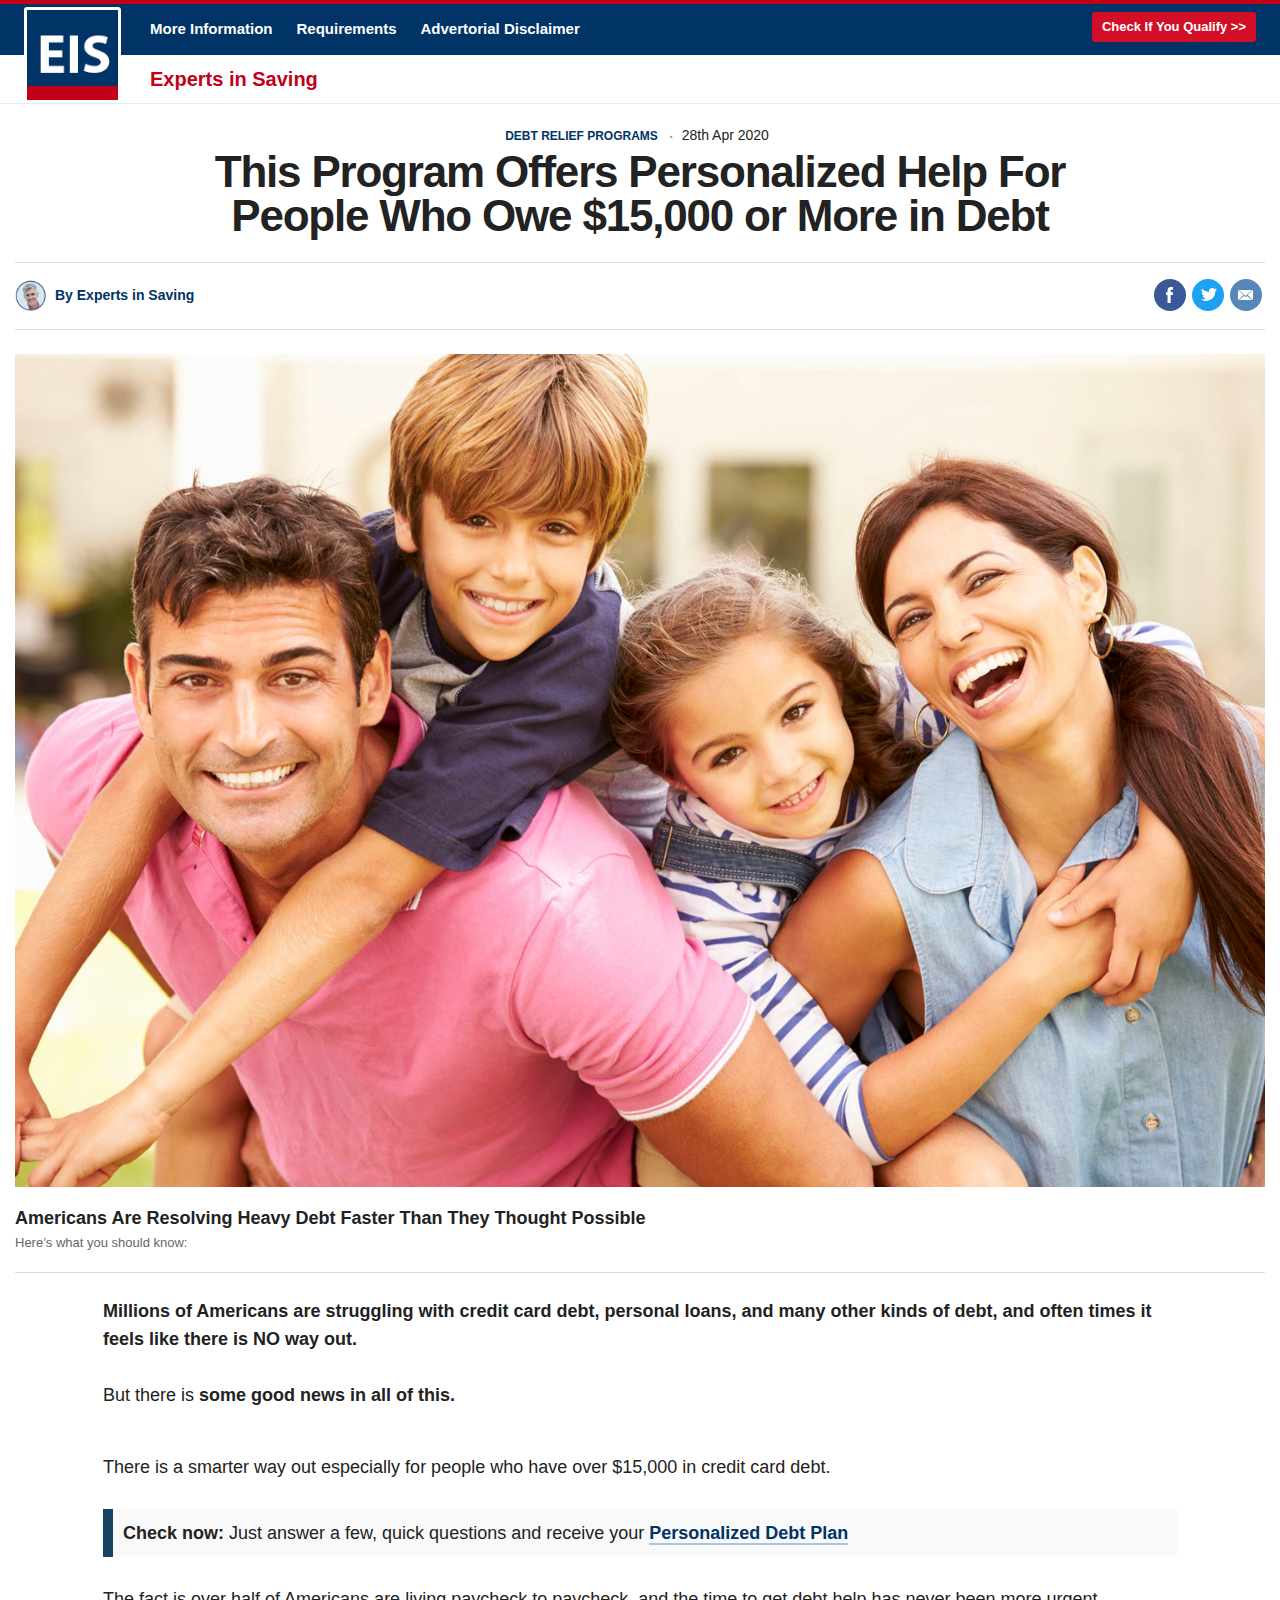
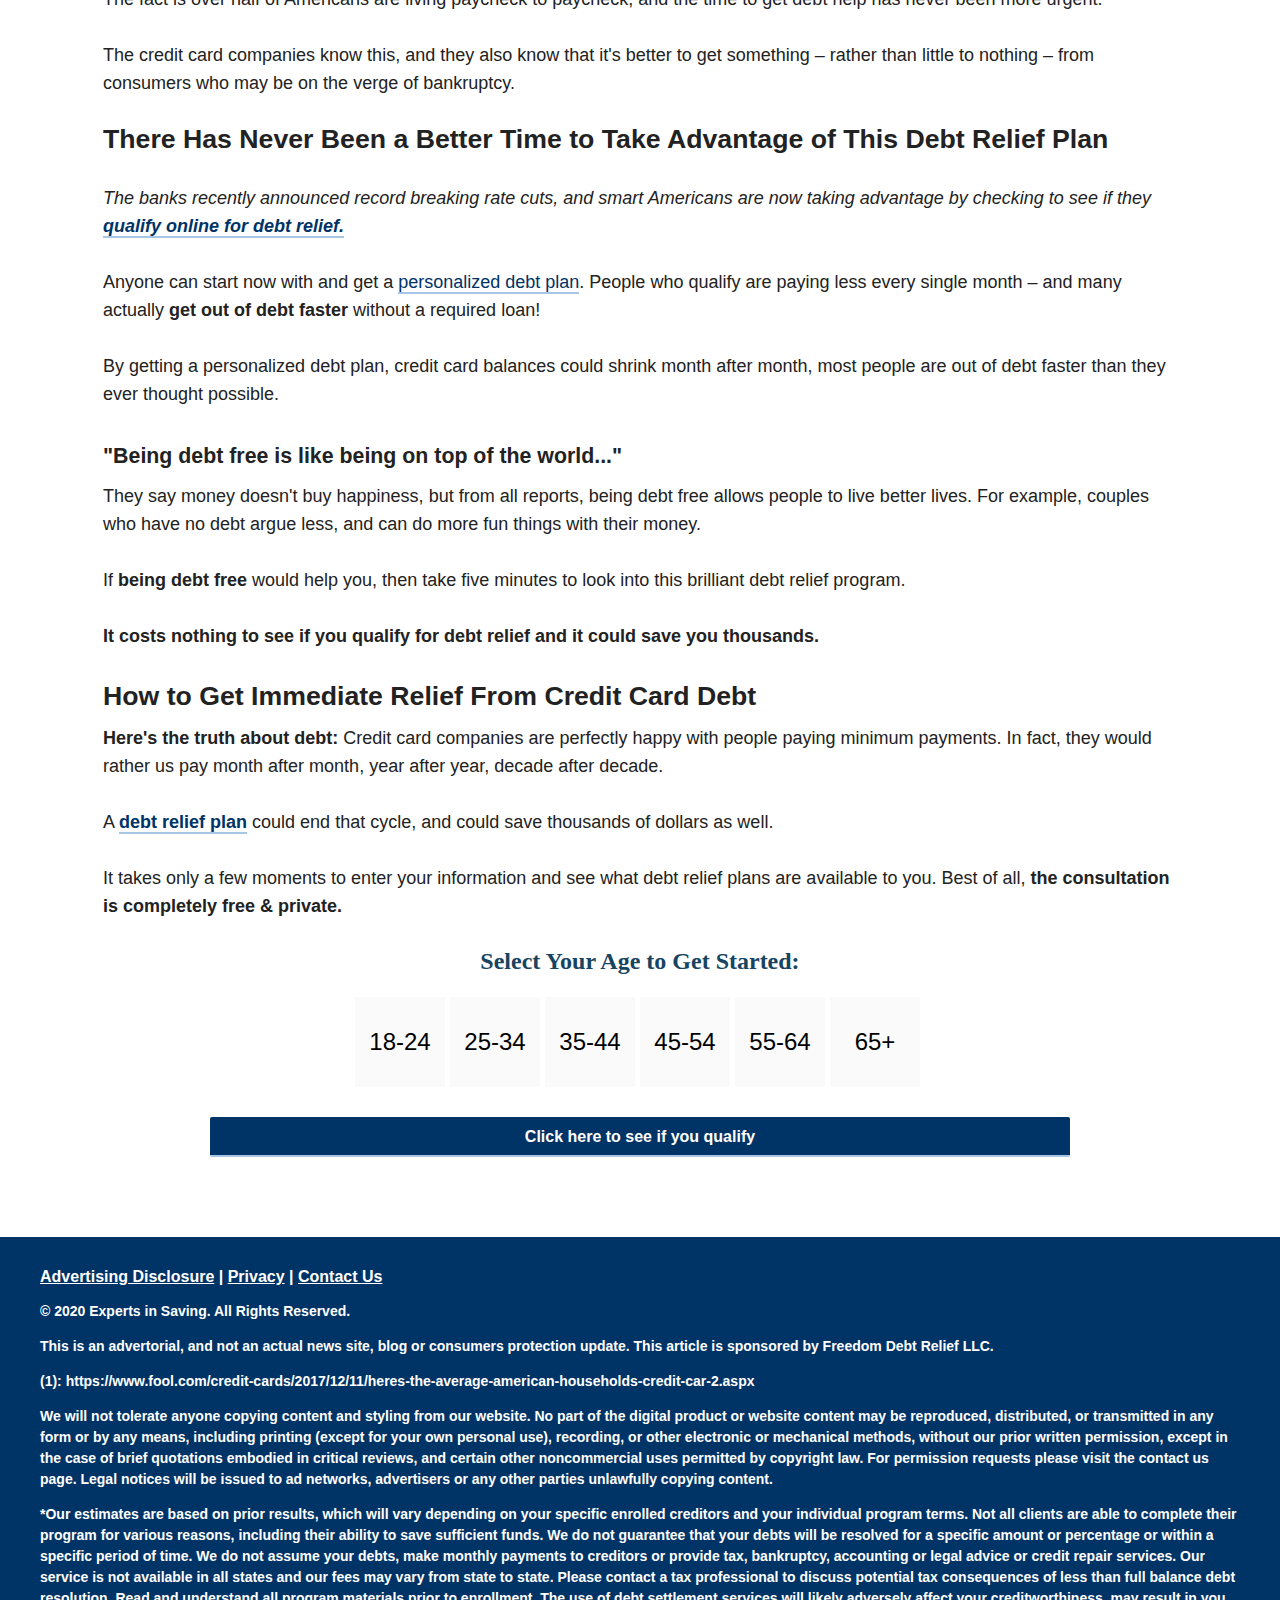
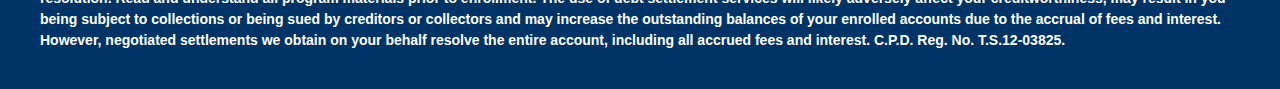
==== index.html @ a557059e "Add files via upload" ====
<!DOCTYPE html>
<html lang="en">
<head>
<meta http-equiv="X-UA-Compatible" content="IE=edge,chrome=1">
<meta charset="UTF-8">
<meta name="viewport" content="width=device-width, initial-scale=1" />
<title>
      Experts in Saving | Americans Could Qualify To Reduce Unaffordable Credit Card Debt - Check In 2 Minutes If You Qualify - Experts in Saving    </title>
<link rel="profile" href="https://gmpg.org/xfn/11" />
<link href="fox-styles.css" rel="stylesheet">
<script src="jquery-3.3.1.min.js"></script>
<!--[if lt IE 9]>
    <script src="html5.js" type="text/javascript"></script>
    <![endif]-->
<meta property="og:locale" content="en_US" />
<meta property="og:type" content="article" />
<meta property="og:title" content="Americans Could Qualify To Reduce Unaffordable Credit Card Debt - Check In 2 Minutes If You Qualify - Experts in Saving" />
<meta property="og:description" content="How would you feel if you could pay off your credit cards debts and loans? Would you be relieved? Delighted? Ecstatic? Actually, the usual reaction is one of disbelief. New insolvency help means you could reduce unaffordable debt and lower monthly payments, paying debt off in as little as 24 to 48 months.  The average US family owes &hellip;" />
<meta property="og:site_name" content="Experts in Saving" />
<meta property="article:section" content="Uncategorized" />
<meta property="article:published_time" content="2019-12-02T19:55:21+00:00" />
<meta property="article:modified_time" content="2020-02-03T18:45:42+00:00" />
<meta property="og:updated_time" content="2020-02-03T18:45:42+00:00" />
<meta property="og:image" />
<meta property="og:image:secure_url" />
<meta property="og:image:width" content="1500" />
<meta property="og:image:height" content="1000" />
<meta name="twitter:card" content="summary" />
<meta name="twitter:description" content="How would you feel if you could pay off your credit cards debts and loans? Would you be relieved? Delighted? Ecstatic? Actually, the usual reaction is one of disbelief. New insolvency help means you could reduce unaffordable debt and lower monthly payments, paying debt off in as little as 24 to 48 months.  The average US family owes [&hellip;]" />
<meta name="twitter:title" content="Americans Could Qualify To Reduce Unaffordable Credit Card Debt - Check In 2 Minutes If You Qualify - Experts in Saving" />

<style type="text/css">
img.wp-smiley,
img.emoji {
	display: inline !important;
	border: none !important;
	box-shadow: none !important;
	height: 1em !important;
	width: 1em !important;
	margin: 0 .07em !important;
	vertical-align: -0.1em !important;
	background: none !important;
	padding: 0 !important;
}
</style>
<link rel='stylesheet' id='contact-form-7-css' href="styles.css-ver=5.0.1.css" type='text/css' media='all' />
<link rel='stylesheet' id='mbpro-font-awesome-css' href="font-awesome.min.css-ver=4.8.2.css" type='text/css' media='all' />
<script type='text/javascript' src="jquery.js-ver=1.12.4.js"></script>
<script type='text/javascript' src="jquery-migrate.min.js-ver=1.4.1.js"></script>
<script type='text/javascript' src="front.js-ver=1.js"></script>
</head>
<body class="fn article-single">
<div id="wrapper" class="wrapper">

<header class="site-header nav-closed">
<div class="branding">
<a class="logo eislogo">Experts in Saving</a>
<div class="current-time">
</div>
</div>
<div class="nav-row nav-row-upper">
<div class="inner">
<div class="primary-nav tablet-desktop">
<nav id="main-nav">
<ul>
<li class="menu-us"><a href="https://www.gpalstrk.com/2M731JR/2TTBPJ7/">More Information</a></li>
<li class="menu-world"><a href="https://www.gpalstrk.com/2M731JR/2TTBPJ7/">Requirements</a></li>
<li class="menu-opinion"><a href="https://www.gpalstrk.com/2M731JR/2TTBPJ7/">Advertorial Disclaimer</a></li>
</ul>
</nav>
</div>
<div class="meta">
<div class="button watch">
<a href="https://www.gpalstrk.com/2M731JR/2TTBPJ7">Check If You Qualify >></a>
</div>
<div class="menu mobile">
<a href="#" class="js-menu-toggle">☰</a>
</div>
</div>
</div>
</div>
<div class="nav-row nav-row-lower tablet-desktop">
<div class="inner">
<div class="secondary-nav">
<nav class="hot-topics menu-subnav" id="menu-subnav">
<span class="subnav-title">Experts in Saving</span>
</nav>
</div>
</div>
</div>
<div class="expandable-nav">
<div class="section-nav">
<div class="inner">
<nav>
<h6 class="nav-title">
<a href="https://www.gpalstrk.com/2M731JR/2TTBPJ7/">Information</a>
</h6>
</nav>
<nav>
<h6 class="nav-title">
<a href="https://www.gpalstrk.com/2M731JR/2TTBPJ7/">Requirements</a>
</h6>
</nav>
<nav class="mobile">
<h6 class="nav-title">
<a href="https://www.gpalstrk.com/2M731JR/2TTBPJ7/">Advertorial Disclaimer</a>
</h6>
</nav>
</div>
</div>
</div>
</header>


<div class="page">
<div class="page-content">
<div class="row full">
<main class="main-content">
<article class="article-wrap has-video">
<header class="article-header">
<div class="article-meta article-meta-upper">
<div class="eyebrow">Debt Relief Programs</div>
<div class="article-date">28th Apr 2020</div>
</div>
<h1 class="headline head1" style="font-size:44px; line-height: inherit;">This Program Offers Personalized Help For People Who Owe $15,000 or More in Debt</h1>
<div class="article-wrapper">
<div class="article-meta article-meta-lower">
<div class="author-byline">
<div class="author-headshot">
<div class="m">
<img alt="Gregg Re" src="1509651528227.jpg.png">
</div>
</div>
<span>
By Experts in Saving </span>
</div>
<div class="article-social">
<div class="social-icons">
<ul>
<li class="fb"><a href="https://www.gpalstrk.com/2M731JR/2TTBPJ7/">Facebook</a></li>
<li class="tw"><a href="https://www.gpalstrk.com/2M731JR/2TTBPJ7/">Twitter</a></li>
<li class="email"><a href="#">Email</a></li>
</ul>
</div>
</div>
</div>
</div>
</header>
<div class="article-content-wrap sticky-columns">
<div class="article-content">
<div class="article-body">
<div class="featured featured-video video-ct">
<div class="contain">
<div class="video-container">
<img src="33549017_l1.jpg" alt="Americans Could Qualify To Reduce Unaffordable Credit Card Debt &#8211; Check In 2 Minutes If You Qualify">
</div>
<div class="info">
<div class="caption">
<h4 class="title">Americans Are Resolving Heavy Debt Faster Than They Thought Possible</h4>
<p>Here’s what you should know:</p>
</div>
</div>
</div>
</div>
<div class="mainarticlecontent">
<p><strong>Millions of Americans are struggling with credit card debt, personal loans, and many other kinds of debt, and often times it feels like there is NO way out.</strong></p>
	<p>But there is <strong>some good news in all of this.</strong></p> 
<p>There is a smarter way out especially for people who have over $15,000 in credit card debt. </p>
<p class="well"><strong>Check now: </strong>Just answer a few, quick questions and receive your <strong><a href="https://www.gpalstrk.com/2M731JR/2TTBPJ7/">Personalized Debt Plan</a></strong></p>
	<p>The fact is over half of Americans are living paycheck to paycheck, and the time to get debt help has never been more urgent. </p>
	<p>The credit card companies know this, and they also know that it's better to get something – rather than little to nothing – from consumers who may be on the verge of bankruptcy.</p>
<p><span style="font-size: 20pt;"><b>There Has Never Been a Better Time to Take Advantage of This Debt Relief Plan</b></span></p>
<p><em>The banks recently announced record breaking rate cuts, and smart Americans are now taking advantage by checking to see if they <strong><a href="https://www.gpalstrk.com/2M731JR/2TTBPJ7/">qualify online for debt relief.</a></em></p>
<p>Anyone can start now with and get a <a href="https://www.gpalstrk.com/2M731JR/2TTBPJ7/">personalized debt plan</a>. People who qualify are paying less every single month – and many actually <strong>get out of debt faster</strong> without a required loan! </p>
	<p>By getting a personalized debt plan, credit card balances could shrink month after month, most people are out of debt faster than they ever thought possible.</p>
<h3 class="taboola-heading"><span style="font-size: 16pt;">"Being debt free is like being on top of the world..." </span></h3>
<p>They say money doesn't buy happiness, but from all reports, being debt free allows people to live better lives. For example, couples who have no debt argue less, and can do more fun things with their money.</p>
	<p>If <strong>being debt free</strong> would help you, then take five minutes to look into this brilliant debt relief program.</p>
	<p><strong>It costs nothing to see if you qualify for debt relief and it could save you thousands.</strong></p>
<h3><span style="font-size: 20pt;">How to Get Immediate Relief From Credit Card Debt</span></h3>
<p><strong>Here's the truth about debt:</strong> Credit card companies are perfectly happy with people paying minimum payments. In fact, they would rather us pay month after month, year after year, decade after decade.</p>
	<p>A <strong><a href="https://www.gpalstrk.com/2M731JR/2TTBPJ7/">debt relief plan</a> </strong>could end that cycle, and could save thousands of dollars as well. </p>
	<p>It takes only a few moments to enter your information and see what debt relief plans are available to you. Best of all, <strong>the consultation is completely free & private.</strong></p>
<h2 class="sub-title center">Select Your Age to Get Started:</h2>
<div class="age-select"><a class="age" href="https://www.gpalstrk.com/2M731JR/2TTBPJ7/">18-24</a> <a class="age" href="https://www.gpalstrk.com/2M731JR/2TTBPJ7/">25-34</a> <a class="age" href="https://www.gpalstrk.com/2M731JR/2TTBPJ7/">35-44</a> <a class="age" href="https://www.gpalstrk.com/2M731JR/2TTBPJ7/">45-54</a> <a class="age" href="https://www.gpalstrk.com/2M731JR/2TTBPJ7/">55-64</a> <a class="age" href="https://www.gpalstrk.com/2M731JR/2TTBPJ7/">65+</a></div>
<p><a class="cta" href="https://www.gpalstrk.com/2M731JR/2TTBPJ7/">Click here to see if you qualify</a></p>
</div>
</div>
</div>
</div>
</article>
</main>
</div>
</div>
</div>

</div>
<script data-cfasync="false" src="email-decode.min.js"></script><script>
    //mobile menu toggle
    $(".site-header .menu a").click(function(e){
        e.preventDefault();
        $(".expandable-nav").toggleClass("expand");
    })
</script>
</div>
<div class="clearfix top-bar footer">
<div class="container">
<div class="row">
<div class="col-lg-12">
<div class="row">
<div class="col-md-12 text-left">
<div class="footerlinks"> <a href="#">Advertising Disclosure</a> | <a href="#">Privacy</a> | <a href="#">Contact Us</a></div><br>
<p>© 2020 Experts in Saving. All Rights Reserved.</p>
<p>This is an advertorial, and not an actual news site, blog or consumers protection update. This article is sponsored by Freedom Debt Relief LLC.</p>
<p>(1): https://www.fool.com/credit-cards/2017/12/11/heres-the-average-american-households-credit-car-2.aspx</p>
<p>We will not tolerate anyone copying content and styling from our website. No part of the digital product or website content may be reproduced, distributed, or transmitted in any form or by any means, including printing (except for your own personal use), recording, or other electronic or mechanical methods, without our prior written permission, except in the case of brief quotations embodied in critical reviews, and certain other noncommercial uses permitted by copyright law. For permission requests please visit the contact us page. Legal notices will be issued to ad networks, advertisers or any other parties unlawfully copying content.</p>
<p>*Our estimates are based on prior results, which will vary depending on your specific enrolled creditors and your individual program terms. Not all clients are able to complete their program for various reasons, including their ability to save sufficient funds. We do not guarantee that your debts will be resolved for a specific amount or percentage or within a specific period of time. We do not assume your debts, make monthly payments to creditors or provide tax, bankruptcy, accounting or legal advice or credit repair services. Our service is not available in all states and our fees may vary from state to state. Please contact a tax professional to discuss potential tax consequences of less than full balance debt resolution. Read and understand all program materials prior to enrollment. The use of debt settlement services will likely adversely affect your creditworthiness, may result in you being subject to collections or being sued by creditors or collectors and may increase the outstanding balances of your enrolled accounts due to the accrual of fees and interest. However, negotiated settlements we obtain on your behalf resolve the entire account, including all accrued fees and interest. C.P.D. Reg. No. T.S.12-03825.</p>
</div>
</div>
</div>
</div>
</div>
</div>
</body>
</html>
---- fox-styles.css ----
.footer-2x-sprite,.footer-sprite,.icons-2x-sprite,.icons-sprite,.network-sprite{background-repeat:no-repeat}*,.collection-timeline li:before{-moz-box-sizing:border-box;-webkit-box-sizing:border-box}.hover-card:hover,.hover-card:focus{background:#036;color:#fff!important}.desktopgender{display:block}.mobilegender{display:none!important}@media screen and (max-width:767px){.desktopgender{display:none!important}.mobilegender{display:flex!important}.column.is-half-mobile{-webkit-box-flex:0;-webkit-flex:none;-moz-box-flex:0;-ms-flex:none;flex:none;width:50%!important}}.is-size-4{font-size:1.5rem!important;font-weight:700;text-align:center}.hover-card img{margin-bottom:20px}.columns.is-mobile{display:-webkit-box;display:-webkit-flex;display:-moz-box;display:-ms-flexbox;display:flex}.columns.is-multiline{-webkit-flex-wrap:wrap;-ms-flex-wrap:wrap;flex-wrap:wrap}.column{display:block;-webkit-flex-basis:0;-ms-flex-preferred-size:0;flex-basis:0;-webkit-box-flex:1;-webkit-flex-grow:1;-moz-box-flex:1;-ms-flex-positive:1;flex-grow:1;-webkit-flex-shrink:1;-ms-flex-negative:1;flex-shrink:1;padding:.75rem}.column.is-one-fifth,.column.is-one-fifth-tablet{-webkit-box-flex:0;-webkit-flex:none;-moz-box-flex:0;-ms-flex:none;flex:none;width:20%}.hover-card{display:block;padding:24px 12px;border:3px solid #036;-webkit-border-radius:6px;-moz-border-radius:6px;border-radius:6px;cursor:pointer;color:#174460}.dob:hover{background:#f9f9f9;color:#174460!important}.dob{background:#036;color:#fff!important;float:left;margin:2px;padding:15px 0;text-align:center;width:calc(12.5% - 4px)}.ad-container,.ad-container .ad .gpt,.advert-txt,.row.advert{text-align:center}.auth0-overlay a,a{text-decoration:none}.alert h2,.alert-banner .alert-type,.alert>div>span,.article .eyebrow,.eyebrow,.pill{text-transform:uppercase}.icons-sprite{background-image:url(iconsddee.png)/*tpa=https://www.expertsinsaving.com/wp-content/themes/nakedwp/foximg/iconsddee.png*/}.icons-2x-sprite{background-image:url(icons-2x.png)/*tpa=https://www.expertsinsaving.com/wp-content/themes/nakedwp/foximg/icons-2x.png*/}.network-sprite{background-image:url(network.png)/*tpa=https://www.expertsinsaving.com/wp-content/themes/nakedwp/foximg/network.png*/}.footer-sprite{background-image:url(footer.png)/*tpa=https://www.expertsinsaving.com/wp-content/themes/nakedwp/foximg/footer.png*/}.footer-2x-sprite{background-image:url(footer-2x.png)/*tpa=https://www.expertsinsaving.com/wp-content/themes/nakedwp/foximg/footer-2x.png*/}a,abbr,acronym,address,applet,article,aside,audio,b,big,blockquote,body,canvas,caption,center,cite,code,dd,del,details,dfn,div,dl,dt,em,embed,fieldset,figcaption,figure,footer,form,h1,h2,h3,h4,h5,h6,header,hgroup,html,i,iframe,img,ins,kbd,label,legend,li,mark,menu,nav,object,ol,output,p,pre,q,ruby,s,samp,section,small,span,strike,strong,sub,summary,sup,table,tbody,td,tfoot,th,thead,time,tr,tt,u,ul,var,video{margin:0;padding:0;border:0;font:inherit;vertical-align:baseline}.auth0-overlay em,.auth0-overlay i,em,i{font-style:italic}article,aside,details,figcaption,figure,footer,header,hgroup,main,menu,nav,section{display:block}body{line-height:1;min-width:320px;color:#666;font-family:Roboto,helvetica neue,Helvetica,Arial,sans-serif;overflow-x:hidden}ol,ul{list-style:none}blockquote,q{quotes:none}blockquote:after,blockquote:before,q:after,q:before{content:"";content:none}*{box-sizing:border-box}html #wrapper .hide{display:none}.m a,html #wrapper .show,picture a{display:block}html #wrapper .screen-reader-hide{position:absolute;left:-99999px;top:auto;width:1px;height:1px;overflow:hidden}.m,.m a,picture,picture a,section{position:relative}.hidden{visibility:hidden}h1,h2,h3,h4,h5,h6{color:#222;font-family:inherit;font-weight:700;line-height:normal}b,strong{font-weight:600}.m img,picture img{display:block;max-width:100%}.row:after,section:after{content:"";display:table;clear:both}body .sticky,body .sticky-bottom,body .sticky-top{position:fixed;position:sticky;width:inherit}body .sticky-top{top:0}body .sticky-bottom{bottom:0}body .limit{position:absolute;bottom:0;width:inherit}h1{font-size:30px}h2{font-size:24px}h3{font-size:18px}h4{font-size:16px}h5{font-size:14px}h6{font-size:12px}a{color:#036;-moz-transition:background,.25s,ease-in-out;-o-transition:background,.25s,ease-in-out;-webkit-transition:background,.25s,ease-in-out;transition:background,.25s,ease-in-out}a:hover{color:#5787b8}p{font-size:14px;line-height:21px;margin-bottom:14px}::selection{color:#fff;background:rgba(0,51,102,.99)}img::selection{background:#036}::-moz-selection{color:#fff;background:rgba(0,51,102,.99)}img::-moz-selection{background:#036}.pre-content .ad-container{margin-bottom:0}.pre-content .ad-container.collapse{height:0}.page-content,.post-content,.pre-content{width:100%}.row{clear:both;position:relative}.row.advert{background:#e6e6e6;padding:12px 0}.interactive-ct .overlay,.overlay,.site-header .branding a,.slideshow-ct .overlay,.video-ct .overlay{background-repeat:no-repeat}.sidebar{padding:12px 11px 0}.sidebar-primary-alt,.sidebar-seconday-alt{clear:both;display:block}.ad-container .ad img{display:block;margin:0 auto}.ad-container.yieldmo{margin:0 11px 22px;width:auto}.advert-txt{display:block;color:#999;font-family:Helvetica,Arial,sans-serif;font-size:11px;font-weight:300;line-height:normal;margin-top:8px}.ad-h-0,.ad-h-0 .ad{margin:0;padding:0}.ad-h-30,.ad-h-30 .ad,.ad-h-31,.ad-h-31 .ad{min-height:31px}.ad-h-66,.ad-h-66 .ad{min-height:66px}.ad-h-90,.ad-h-90 .ad{min-height:90px}.ad-h-250,.ad-h-250 .ad{min-height:250px}.ad-h-600,.ad-h-600 .ad{min-height:600px}.overlay{-moz-transition:opacity .2s ease-in-out;-o-transition:opacity .2s ease-in-out;-webkit-transition:opacity .2s ease-in-out;transition:opacity .2s ease-in-out;-moz-box-shadow:0 0 4px 5px rgba(0,0,0,.3);-webkit-box-shadow:0 0 4px 5px rgba(0,0,0,.3);box-shadow:0 0 4px 5px rgba(0,0,0,.3);filter:alpha(Opacity=80);opacity:.8;-moz-border-radius:50%;-webkit-border-radius:50%;border-radius:50%;color:rgba(0,0,0,.2);display:block;background-size:100%;position:absolute;left:auto;right:10px;bottom:10px;overflow:hidden;text-indent:-9999em}a:hover .overlay{filter:alpha(enabled=false);opacity:1}.video-ct .overlay{background-image:url(video.svg)/*tpa=https://www.expertsinsaving.com/wp-content/themes/nakedwp/foximg/video.svg*/}.list-article-ct .overlay,.listpage-ct .overlay{background-image:url(list.svg)/*tpa=https://www.expertsinsaving.com/wp-content/themes/nakedwp/foximg/list.svg*/;background-repeat:no-repeat}.interactive-ct .overlay{background-image:url(interactive.svg)/*tpa=https://www.expertsinsaving.com/wp-content/themes/nakedwp/foximg/interactive.svg*/}.slideshow-ct .overlay{background-image:url(slideshow.svg)/*tpa=https://www.expertsinsaving.com/wp-content/themes/nakedwp/foximg/slideshow.svg*/}.section-nav{padding-bottom:24px}.section-nav nav{margin-bottom:24px;vertical-align:top;padding:0 16px}.section-nav .nav-title{font-size:18px;margin-bottom:8px}.section-nav .nav-item{font-size:14px;line-height:18px;margin-bottom:6px}.site-header{border-top:2px solid #c20017;background-color:#036;min-height:50px;position:relative}.is-doomsday .site-header{background-color:#001224}.site-header .click-region{display:none}.site-header.nav-open .click-region{display:block;height:100%;width:100%;background:red;position:fixed;top:48px;z-index:499}.site-header.nav-open .expandable-nav,.site-header .expandable-nav.expand{display:block}.site-header a{color:#edf6ff}.site-header .branding{float:left}.site-header .branding a.logo.tdslogo{background-image:url(tds-mobile.png)/*tpa=https://www.expertsinsaving.com/wp-content/themes/nakedwp/foximg/tds-mobile.png*/}.site-header .branding a.logo.ssclogo{background-image:url(ssc-mobile.png)/*tpa=https://www.expertsinsaving.com/wp-content/themes/nakedwp/foximg/ssc-mobile.png*/}.site-header .branding a.logo.tfhlogo{background-image:url(tfs-mobile.png)/*tpa=https://www.expertsinsaving.com/wp-content/themes/nakedwp/foximg/tfs-mobile.png*/}.site-header .branding a.logo.eislogo{background-image:url(eis-mobile.png)/*tpa=https://www.expertsinsaving.com/wp-content/themes/nakedwp/foximg/eis-mobile.png*/}.site-header .branding a.logo.tselogo{background-image:url(tse-mobile.png)/*tpa=https://www.expertsinsaving.com/wp-content/themes/nakedwp/foximg/tse-mobile.png*/}.site-header .branding a{background-image:url(tms-mobile.png)/*tpa=https://www.expertsinsaving.com/wp-content/themes/nakedwp/foximg/tms-mobile.png*/;background-position:0 0;background-size:100%;display:block;text-indent:-9999px;margin-left:12px;margin-top:12px;height:24px;width:140px}.site-footer .footer-lower .branding a,.site-header .header-lower .branding a{filter:alpha(Opacity=15);opacity:.15;background-image:url(fox-news-logo-square.svg)/*tpa=https://www.expertsinsaving.com/wp-content/themes/nakedwp/foximg/fox-news-logo-square.svg*/;background-position:0 0;background-repeat:no-repeat;background-size:100% 100%;text-indent:-9999px}.site-header .branding .current-time,.site-header .meta .weather{display:none}.site-header .meta{float:right;padding-right:48px}.site-header .network-access{float:left}.site-header .user-profile{float:left;display:block;margin-top:8px;margin-right:8px}.site-header .user-profile .avatar{display:block;width:30px}.site-header .user-profile .avatar img{-moz-border-radius:3px;-webkit-border-radius:3px;border-radius:3px;max-width:100%}.site-header .button{display:block;float:left;margin-top:12px}.site-header .button a{font-size:11px;padding:6px}.site-header .button a:hover{color:#fff}.site-header .button.user-login{display:none}.site-header .button.user-login a{background-color:#1b4e81}.site-header .button.user-login a:hover{background-color:#5787b8}.site-header .button.user-login a:active{background-color:#00274e}.site-header .button.watch a{background-color:#d20f26}.site-header .button.watch a:hover{background-color:#db4052}.site-header .button.watch a:active{background-color:#c20017}.site-header .menu{position:absolute;right:0;top:0;text-align:center;line-height:48px}.site-header .menu a{display:block;font-size:20px;height:48px;width:48px}.site-header .menu a.menu-open:before{display:block;content:"\00D7";color:#036;font-size:16px;position:relative;z-index:5}.article .meta:after,.article:after,.pill.duration .pill-link:before,.site-footer .footer-lower .legal li:after,.site-header .header-lower .legal li:after,.site-header .menu a.menu-open:after{content:""}.site-header .menu a.menu-open:after{-moz-border-radius:50%;-webkit-border-radius:50%;border-radius:50%;display:block;background-color:#fff;position:absolute;top:16px;left:16px;width:16px;height:16px;z-index:4}.site-header .search{border-bottom:1px solid #174676;padding:16px}.site-header .search-wrap{position:relative}.site-header .search-wrap input{-moz-appearance:none;-webkit-appearance:none;-moz-border-radius:3px;-webkit-border-radius:3px;border-radius:3px;border:0;padding:0;margin:0;font-family:Roboto,helvetica neue,Helvetica,Arial,sans-serif;font-size:16px;line-height:100%;height:40px}.site-header .search-wrap input[type=text]{color:#5787b8;padding:0 12px;width:calc(100% - 79px)}.site-header .search-wrap input[type=submit]{color:#fff;background-color:#c20017;font-weight:600;padding:0 16px;position:absolute;right:0;top:0;width:82px}.site-header .search-wrap input::placeholder{color:#5787b8}.site-header .search-wrap input:focus::placeholder{color:transparent}.site-header .weather{border-bottom:1px solid #174676;padding:16px 16px 12px;text-align:right;overflow:hidden}.button a,.embed-media.facebook,.message,.site-header .header-lower .social-icons ul{text-align:center}.site-header .weather a{display:block}.site-header .weather .info{display:inline-block;font-size:12px;vertical-align:top;margin-bottom:6px}.site-header .weather .location{color:#5787b8;font-weight:600;margin-bottom:6px}.site-header .weather .condition{color:#edf6ff;line-height:14px}.site-header .weather .temp{display:inline-block;font-size:36px;font-weight:600;letter-spacing:-1px;margin-left:16px;vertical-align:top}.site-header .section-nav{padding-top:24px}@media screen and (min-width:320px) and (max-width:767px){.branding.hidedesktop{display:block!important}.article-header .headline{font-size:30px!important;line-height:36px;font-weight:900;letter-spacing:-1.2px;padding:0 16px;margin-bottom:6px}.clearfix.top-bar.footer{padding-left:25px!important;padding-right:25px!important}.site-header .section-nav{-webkit-column-count:2;-moz-column-count:2;column-count:2}}.is-doomsday .site-header .section-nav{border-color:#17283a}.site-header .section-nav nav{padding:0 24px;-webkit-column-break-inside:avoid;page-break-inside:avoid;break-inside:avoid}.site-header .section-nav .nav-title{color:#edf6ff}.site-header .expandable-nav{display:none;border-top:1px solid #174676;background-color:#036;position:absolute;top:100%;left:0;width:100%;z-index:500}.is-doomsday .site-header .expandable-nav{background-color:#001224;border-color:#17283a}.site-header .header-lower{clear:both;border-top:1px solid #174676;padding-top:24px;padding-bottom:24px;margin:0 16px;overflow:hidden}.site-header .header-lower .branding{float:left;margin-right:16px}.site-header .header-lower .branding a{background-color:transparent;height:49px;width:52px;display:block;margin:0}.site-header .header-lower .legal{color:#5787b8;float:right;width:calc(100% - 68px)}.site-footer .nav-title,.site-footer a,.site-header .header-lower .legal a{color:#edf6ff}.site-header .header-lower .legal p{font-size:12px;margin-bottom:0}.site-header .header-lower .legal ul{margin-bottom:10px}.site-header .header-lower .legal li{display:inline-block;font-size:12px;line-height:18px;margin-right:5px;padding-right:6px;position:relative}.site-header .header-lower .legal li:after{background-color:#5787b8;position:absolute;top:3px;right:-1px;height:12px;width:1px}.site-header .header-lower .legal li:last-of-type{margin-right:0;padding-right:0}.site-header .header-lower .legal li:last-of-type:after{display:none}.site-header .header-lower .social-icons{margin-bottom:24px}.site-header .header-lower .social-icons li{float:none;display:inline-block;margin:0 3px}.site-header .header-lower .social-icons a{background-color:#001d3a}.site-footer{background-color:#036;padding:32px 0 24px;margin-top:20px}.site-footer .inner{padding:0;width:100%}.site-footer .section-nav nav{display:inline-block;width:calc(50% - 32px)}.site-footer .footer-lower{border-top:1px solid #174676;padding-top:24px;margin:0 16px;overflow:hidden}.site-footer .footer-lower .branding{float:left;margin-right:16px}.site-footer .footer-lower .branding a{height:49px;width:52px;display:block}.site-footer .footer-lower .legal{color:#5787b8;float:right;width:calc(100% - 68px)}.site-footer .footer-lower .legal p{font-size:12px;margin-bottom:0}.site-footer .footer-lower .legal ul{margin-bottom:10px}.site-footer .footer-lower .legal li{display:inline-block;font-size:12px;line-height:18px;margin-right:5px;padding-right:6px;position:relative}.pill,.pill.duration,.source{line-height:10px}.site-footer .footer-lower .legal li:after{background-color:#5787b8;position:absolute;top:3px;right:-1px;height:12px;width:1px}.site-footer .footer-lower .legal li:last-of-type{margin-right:0;padding-right:0}.site-footer .footer-lower .legal li:last-of-type:after{display:none}.site-footer .footer-lower .legal a{color:#edf6ff}.site-footer .social-icons{margin-bottom:32px}.site-footer .social-icons a{background-color:#001d3a}.vendor-outbrain{margin:0 16px 22px}.vendor-outbrain img{max-width:100%}.pill{display:inline-block;background-color:#c20017;color:#fff;margin-right:4px;font-size:10px;font-weight:900;padding:4px}.pill .pill-link{display:block;color:#fff;padding:3px 3px 2px;position:relative;border:1px solid #c20017}.pill.duration,.pill.live-now{padding:0}.pill.duration{font-size:11px;font-weight:700}.pill.duration .pill-link:before{display:inline-block;width:0;height:0;border-top:4px solid transparent;border-bottom:4px solid transparent;border-left:8px solid #fff;margin-right:4px}.pill-inverted{background-color:transparent;color:#c20017}.pill-inverted .pill-link{color:#c20017}.pill-inverted.duration .pill-link:before{border-left-color:#c20017}.pill.is-developing,.pill.is-livenow{color:#000;background:#ffb400}.source{color:#999;padding:2px 4px;font-size:10px}.button a,.button a:hover{color:#fff}.button a{-moz-border-radius:3px;-webkit-border-radius:3px;border-radius:3px;background-color:#1b4e81;display:block;padding:16px;font-size:14px;font-weight:600}.button.brand-primary,.button.brand-secondary,.button.brand-tertiary,.button.disabled{color:#999;background-color:#ededed}.page-arrows{color:#5787b8;float:right;font-size:11px;line-height:32px}.page-arrows .count{float:left;margin-right:20px}.page-arrows ul{float:right}.page-arrows ul li{float:left}.page-arrows .next,.page-arrows .prev{background-color:#d3e2f1;display:inline-block;height:32px;width:32px}.page-arrows .next .arrow:before,.page-arrows .prev .arrow:before{top:6px}.page-arrows .next .arrow:after,.page-arrows .prev .arrow:after{bottom:6px}.page-arrows .prev{-moz-border-radius-topleft:4px;-webkit-border-top-left-radius:4px;border-top-left-radius:4px;-moz-border-radius-bottomleft:4px;-webkit-border-bottom-left-radius:4px;border-bottom-left-radius:4px;margin-right:1px}.page-arrows .prev .arrow:after,.page-arrows .prev .arrow:before{-moz-box-shadow:1px 0 0 0 rgba(0,51,102,.4);-webkit-box-shadow:1px 0 0 0 rgba(0,51,102,.4);box-shadow:1px 0 0 0 rgba(0,51,102,.4);left:12px}.page-arrows .next{-moz-border-radius-topright:4px;-webkit-border-top-right-radius:4px;border-top-right-radius:4px;-moz-border-radius-bottomright:4px;-webkit-border-bottom-right-radius:4px;border-bottom-right-radius:4px}.page-arrows .next .arrow:after,.page-arrows .next .arrow:before{-moz-box-shadow:-1px 0 0 0 rgba(0,51,102,.4);-webkit-box-shadow:-1px 0 0 0 rgba(0,51,102,.4);box-shadow:-1px 0 0 0 rgba(0,51,102,.4);right:12px}.page-arrows .arrow{-moz-transform:translate3d(0,0,0);-ms-transform:translate3d(0,0,0);-webkit-transform:translate3d(0,0,0);transform:translate3d(0,0,0);display:block;position:relative;text-indent:-9999em}.page-arrows .arrow:after,.page-arrows .arrow:before{-moz-border-radius:2px;-webkit-border-radius:2px;border-radius:2px;content:"";background:#fff;display:block;position:absolute;right:0;height:12px;width:3px}.page-arrows .prev .arrow:before{-moz-transform:rotate(45deg) translate3d(0,0,0);-ms-transform:rotate(45deg) translate3d(0,0,0);-webkit-transform:rotate(45deg) translate3d(0,0,0);transform:rotate(45deg) translate3d(0,0,0)}.page-arrows .prev .arrow:after{-moz-transform:rotate(135deg) translate3d(0,0,0);-ms-transform:rotate(135deg) translate3d(0,0,0);-webkit-transform:rotate(135deg) translate3d(0,0,0);transform:rotate(135deg) translate3d(0,0,0)}.page-arrows .next .arrow:before{-moz-transform:rotate(-45deg) translate3d(0,0,0);-ms-transform:rotate(-45deg) translate3d(0,0,0);-webkit-transform:rotate(-45deg) translate3d(0,0,0);transform:rotate(-45deg) translate3d(0,0,0)}.page-arrows .next .arrow:after{-moz-transform:rotate(225deg) translate3d(0,0,0);-ms-transform:rotate(225deg) translate3d(0,0,0);-webkit-transform:rotate(225deg) translate3d(0,0,0);transform:rotate(225deg) translate3d(0,0,0)}.page-arrows .arrow:focus:after,.page-arrows .arrow:focus:before,.page-arrows .arrow:hover:after,.page-arrows .arrow:hover:before{background-color:#a7c6e5}.scroll-outer{overflow-x:scroll;-webkit-overflow-scrolling:touch}.article .info,.article-tags,.auth0-avatar .m,.collection-article-list .article-list .article .info,.featured.featured-image .slides .slide-container,.message .close a,.pull-quote,.scroll-lock,.social-icons a{overflow:hidden}.scroll-outer .scroll-inner{padding-right:22px;width:9999px}.eyebrow{display:inline-block;margin-right:6px}.eyebrow a{color:inherit}.eyebrow a:hover{color:#a7c6e5}.eyebrow.is-showpage a{color:#c20017}.eyebrow.is-showpage a:hover{color:#db4052}.article{position:relative}.article:after{display:table;clear:both}.article .duration,.article .m .pill{display:inline-block}.article .m{width:100%}.article .m .pill{position:absolute;top:0;left:0}.article .m .pill.duration{right:0;bottom:0;top:auto;left:auto;margin:0}.article .kicker{position:absolute;left:0;bottom:0}.article .kicker .kicker-text{-moz-box-shadow:8px 0 0 rgba(0,51,102,.8),-8px 0 0 rgba(0,51,102,.8);-webkit-box-shadow:8px 0 0 rgba(0,51,102,.8),-8px 0 0 rgba(0,51,102,.8);box-shadow:8px 0 0 rgba(0,51,102,.8),-8px 0 0 rgba(0,51,102,.8);color:#fff;background-color:rgba(0,51,102,.8);padding:4px 0;font-size:24px;font-weight:900;line-height:1.5;letter-spacing:-.25px;box-decoration-break:clone;-webkit-box-decoration-break:clone}.article .article-source{color:#999;font-size:12px}.article .duration a{display:block}.article .source{position:absolute;right:0;bottom:0;display:inline-block;color:#fff;background-color:#000}.article .meta:after{display:table;clear:both}.article .meta .pill{display:block;float:left;margin-right:6px}.article .meta .pill a{padding:4px 3px 3px;line-height:9px}.article .eyebrow,.article .time{display:inline-block;line-height:18px}.article .eyebrow{color:#5787b8;font-size:11px;font-weight:700;margin-right:6px}.article .eyebrow a{color:inherit}.article .eyebrow a:hover{color:#a7c6e5}.article .eyebrow.is-showpage a{color:#c20017}.article .eyebrow.is-showpage a:hover{color:#db4052}.article .time{color:#999;font-size:12px}.collection .content:after,.collection footer:after,.promo:after{content:"";display:table;clear:both}.article .title{font-size:18px;line-height:24px;margin-bottom:2px}.article .dek{color:#666;font-size:14px;line-height:21px}.article .dek a{color:inherit}.article .related li{border-left:1px solid #cedfef;font-size:13px;line-height:18px;padding:0 12px;position:relative}.article .related-item{margin-bottom:8px}.article.has-video .m{position:relative;padding-bottom:56.25%;height:0}.article.has-video .m iframe{position:absolute;top:0;left:0;width:100%;height:1px;min-height:100%}.article-list{clear:both}.article-list .article{border-bottom:1px solid #cddff0;padding:0 0 12px;margin:0 0 16px}.collection footer .button,.promo footer{margin-top:12px}.article-list .article:last-of-type{border-bottom:0;padding-bottom:0;margin-bottom:0}.collection,.promo{background-color:#fff;border:1px solid #cddff0}.article-list .article .m{float:left;margin-right:12px;width:132px;z-index:10}.message,.promo .m img{width:100%}.article-list .article .info{padding:0}.article-list .article .title{font-size:14px;line-height:18px}.article-list .article footer .meta{margin-bottom:0}.collection{padding:16px;margin-bottom:12px}.collection .heading{margin-bottom:8px}.collection .content p,.collection footer .meta{margin-bottom:0}.collection .heading .title{color:#222;font-size:18px;line-height:24px;font-weight:600}.collection.has-arrows .article:last-of-type{border-bottom:1px solid #cddff0;padding-bottom:12px;margin-bottom:12px}.promo{padding:16px;margin-bottom:12px}.promo .info{float:left}.promo .heading{margin-bottom:8px}.promo .title{color:#222;font-size:16px;font-weight:700}.promo .content p{margin-bottom:10px}.promo .more{clear:both;font-size:14px;line-height:21px;color:#036;background:#edf6ff}.social-icons .fb a:after,.social-icons .tw a:after{background-position:0 0;background-repeat:no-repeat}.message{-moz-border-radius:3px;-webkit-border-radius:3px;border-radius:3px;clear:both;border-width:1px;border-style:solid;position:relative;padding:6px 32px 6px 8px;font-size:12px;line-height:16px;min-height:30px}.message span{display:inline-block}.message .close{display:block;position:absolute;top:6px;right:10px}.message .close a{display:block;padding:4px;text-indent:-9999px;position:relative;height:14px;width:14px}.message .close a::after,.message .close a::before{-moz-border-radius:2px;-webkit-border-radius:2px;border-radius:2px;content:'';position:absolute;height:2px;width:100%;top:50%;left:0;margin-top:-1px}.collection-timeline .heading:after,.social-icons a:after,.social-icons ul:after{content:""}.message .close a::before{-moz-transform:rotate(45deg);-ms-transform:rotate(45deg);-webkit-transform:rotate(45deg);transform:rotate(45deg)}.message .close a::after{-moz-transform:rotate(-45deg);-ms-transform:rotate(-45deg);-webkit-transform:rotate(-45deg);transform:rotate(-45deg)}.message.success{color:#48980d;background-color:#f1fbe7;border-color:#60b911}.message.success .close a::after,.message.success .close a::before{background-color:#60b911}.message.error{color:#c20017;background-color:#ffdce0;border-color:#f26a7a}.message.error .close a::after,.message.error .close a::before{background-color:#f26a7a}.collection-article-list{border-left:0;border-right:0;margin:0}.collection-article-list .article-list .article .dek{display:none}.social-icons{clear:both}.social-icons ul{letter-spacing:-4px}.social-icons ul:after{display:table;clear:both}.social-icons li{float:left;display:block;margin:0 3px}.social-icons a{-moz-border-radius:50%;-webkit-border-radius:50%;border-radius:50%;-moz-transition:background .2s ease-in-out;-o-transition:background .2s ease-in-out;-webkit-transition:background .2s ease-in-out;transition:background .2s ease-in-out;display:block;background-color:#036;line-height:30px;position:relative;height:30px;width:30px;text-indent:100%;white-space:nowrap}.social-icons a:after{position:absolute;top:7px;left:7px}.social-icons .fb a:after{background-image:url(facebook.svg)/*tpa=https://www.expertsinsaving.com/wp-content/themes/nakedwp/foximg/facebook.svg*/;height:16px;width:7px;left:11px}.social-icons .tw a:after{background-image:url(twitter.svg)/*tpa=https://www.expertsinsaving.com/wp-content/themes/nakedwp/foximg/twitter.svg*/;height:13px;width:16px;top:9px}.social-icons .gp a:after,.social-icons .ig a:after,.social-icons .li a:after,.social-icons .pc a:after,.social-icons .sc a:after{background-position:0 0;background-repeat:no-repeat;height:16px}.social-icons .gp a:after{background-image:url(google-plus.svg)/*tpa=https://www.expertsinsaving.com/wp-content/themes/nakedwp/foximg/google-plus.svg*/;width:16px}.social-icons .ig a:after{background-image:url(instagram.svg)/*tpa=https://www.expertsinsaving.com/wp-content/themes/nakedwp/foximg/instagram.svg*/;width:16px}.social-icons .sc a:after{background-image:url(snapchat.svg)/*tpa=https://www.expertsinsaving.com/wp-content/themes/nakedwp/foximg/snapchat.svg*/;width:17px;left:7px}.social-icons .pc a:after{background-image:url(podcast.svg)/*tpa=https://www.expertsinsaving.com/wp-content/themes/nakedwp/foximg/podcast.svg*/;width:10px;left:10px}.social-icons .li a:after{background-image:url(linked-in.svg)/*tpa=https://www.expertsinsaving.com/wp-content/themes/nakedwp/foximg/linked-in.svg*/;width:15px}.social-icons .flipboard a:after,.social-icons .rss a:after{height:16px;width:16px;background-position:0 0;background-repeat:no-repeat}.social-icons .flipboard a:after{background-image:url(flipboard.svg)/*tpa=https://www.expertsinsaving.com/wp-content/themes/nakedwp/foximg/flipboard.svg*/}.social-icons .rss a:after{background-image:url(rss.svg)/*tpa=https://www.expertsinsaving.com/wp-content/themes/nakedwp/foximg/rss.svg*/}.social-icons .email a:after{background-image:url(email.svg)/*tpa=https://www.expertsinsaving.com/wp-content/themes/nakedwp/foximg/email.svg*/;background-position:0 0;background-repeat:no-repeat;height:10px;width:15px;top:10px}.social-icons .comments a:after,.social-icons .print a:after{height:16px;background-position:0 0;background-repeat:no-repeat}.social-icons .comments a:after{background-image:url(bubble.svg)/*tpa=https://www.expertsinsaving.com/wp-content/themes/nakedwp/foximg/bubble.svg*/;width:16px}.social-icons .print a:after{background-image:url(print.svg)/*tpa=https://www.expertsinsaving.com/wp-content/themes/nakedwp/foximg/print.svg*/;left:6px;width:18px}.social-icons .sms a:after{background-image:url(imessage.svg)/*tpa=https://www.expertsinsaving.com/wp-content/themes/nakedwp/foximg/imessage.svg*/;background-position:0 0;background-repeat:no-repeat;top:6px;left:6px;height:20px;width:20px}.social-icons .messenger a:after,.social-icons .read a:after{background-position:0 0;background-repeat:no-repeat;height:16px}.social-icons .messenger a:after{background-image:url(fb-messenger.svg)/*tpa=https://www.expertsinsaving.com/wp-content/themes/nakedwp/foximg/fb-messenger.svg*/;width:16px}.social-icons .read a:after{background-image:url(read-later.svg)/*tpa=https://www.expertsinsaving.com/wp-content/themes/nakedwp/foximg/read-later.svg*/;left:11px;width:10px}.collection-timeline .heading{margin-bottom:0}.collection-timeline .heading:after{display:table;clear:both}.collection-timeline .title{font-size:16px;line-height:22px;margin-bottom:0;float:left}.collection-timeline .arrow{display:none;position:relative;float:right;width:20px;height:20px}.collection-timeline .arrow:after,.collection-timeline .arrow:before{content:'';position:absolute;display:block;width:12px;height:3px;background:#afcae6;top:10px}.collection-multi .article .dek,.collection-timeline li:last-child:after{display:none}.collection-timeline .arrow:before{-moz-transform:rotate(45deg) translate3d(0,0,0);-ms-transform:rotate(45deg) translate3d(0,0,0);-webkit-transform:rotate(45deg) translate3d(0,0,0);transform:rotate(45deg) translate3d(0,0,0)}.collection-timeline .arrow:after{-moz-transform:rotate(135deg) translate3d(0,0,0);-ms-transform:rotate(135deg) translate3d(0,0,0);-webkit-transform:rotate(135deg) translate3d(0,0,0);transform:rotate(135deg) translate3d(0,0,0);right:1px}.collection-timeline .arrow.collapse:before,.featured.featured-image .ctrl .prev:after{-moz-transform:rotate(-45deg) translate3d(0,0,0);-ms-transform:rotate(-45deg) translate3d(0,0,0);-webkit-transform:rotate(-45deg) translate3d(0,0,0)}.collection-timeline .arrow.collapse:before{transform:rotate(-45deg) translate3d(0,0,0)}.collection-timeline .arrow.collapse:after{-moz-transform:rotate(-135deg) translate3d(0,0,0);-ms-transform:rotate(-135deg) translate3d(0,0,0);-webkit-transform:rotate(-135deg) translate3d(0,0,0);transform:rotate(-135deg) translate3d(0,0,0)}.collection-timeline .content{margin-top:12px}.collection-timeline ul{margin:0 0 0 27px}.collection-timeline li{color:#222;position:relative;padding-bottom:16px;font-size:14px;font-weight:700;line-height:22px;list-style-type:none}.article-body ul,.more-on-this .content ul,.summary .content ul{list-style-type:disc}.collection-timeline li:before{box-sizing:border-box;-moz-border-radius:50%;-webkit-border-radius:50%;border-radius:50%;content:'';position:absolute;background:#fff;border:1px solid #afcae6;width:11px;height:11px;top:4px;left:-27px}.collection-timeline li:after{content:'';position:absolute;border-right:1px solid #cddff0;height:calc(100% - 11px);top:15px;left:-22px}.collection-timeline li:last-child{padding-bottom:0}.collection-multi,.collection-multi .article{padding-bottom:12px;margin-bottom:12px}.collection-timeline li a{position:relative;top:-4px}.collection-timeline li p{position:relative;color:#999;font-size:12px;font-weight:400;text-transform:uppercase}.collection-multi .article{border-bottom:1px solid #cddff0}.collection-multi .article .eyebrow{font-size:11px}.collection-multi .article .title{font-size:13px;line-height:19px}.collection-multi.has-hero .article:first-of-type .m{float:none;margin-right:0;margin-bottom:6px;width:100%}.collection-multi.has-hero .article:first-of-type .m img{width:100%}.collection-multi.has-hero .article:first-of-type .m+.info{float:none;padding:0;width:100%}.collection-multi.has-hero .article:first-of-type .info{clear:both;float:none;padding:0;width:100%}.collection-multi.split article:nth-of-type(odd){padding:0 6px 0 0}.collection-multi.split article:nth-of-type(even){padding:0 0 0 6px}.collection-multi.split article:nth-of-type(n+3){margin-top:12px}.collection-multi.split .article{width:50%;float:left;border:0;margin:0}.collection-clips .article,.collection-must-read .article{border-bottom:1px solid #cddff0}.collection-multi.split .article .m{float:none;width:auto;margin:0 0 6px}.collection-clips .article-list .article .m+.info,.collection-multi .article-list .article .m+.info{width:calc(100% - 144px);float:right}.collection-clips,.collection-clips .article{margin-bottom:12px;padding-bottom:12px}.collection-clips .article .eyebrow{font-size:11px}.collection-clips .article .eyebrow.is-showpage{line-height:14px}.collection-clips .article .title{font-size:13px;line-height:18px;margin-bottom:0}.collection-must-read .article{padding-bottom:12px;margin-bottom:12px}.collection-must-read .article .info{padding:0}.collection-must-read .article .title{font-size:13px;line-height:18px}.item-show-top{background:#fff;clear:both;position:relative;margin-top:12px;overflow:hidden;min-height:75px}.item-show-top .m{position:absolute;top:0;left:0;width:100%}.item-show-top .m img{width:100%}.more-on-this,.summary{width:288px;clear:left;padding-bottom:4px;border-bottom:1px solid #ddd}.item-show-top .m.headshot{z-index:4}.item-show-top .m.logo{z-index:3}.item-show-top .m.bg{position:relative;z-index:2}.summary{margin:0 auto 24px}.summary .title{font-size:18px;line-height:20px;margin-bottom:11px}.summary .content li{margin:0 0 6px 16px;color:#222;font-size:12px;font-weight:300;line-height:18px}.summary .content li a{font-weight:700}.more-on-this{margin:0 auto 24px}.more-on-this .title{font-size:18px;line-height:20px;margin-bottom:11px}.more-on-this .content li{margin:0 0 15px 16px;font-size:12px;font-weight:300;line-height:18px;color:#a7c6e5}.more-on-this .content li a{font-weight:700}.embed-media{display:block;position:relative;margin-bottom:24px}.embed-media .video-container{position:relative;height:0;padding-bottom:56.25%}.video-container img{max-width:100%;height:auto}.embed-media .video-container iframe{position:absolute;top:0;left:0;width:100%;height:1px;min-height:100%}.embed-media.twitter .twitter-tweet{margin:0 auto}.embed-media.instagram{max-width:658px;margin:0 auto}.embed-media.fb-video .m,.embed-media.fn-video .m{position:static}.embed-media.fb-video .m img,.embed-media.fn-video .m img{width:100%}.embed-media.fb-video .overlay,.embed-media.fn-video .overlay{background-image:url(video.svg)/*tpa=https://www.expertsinsaving.com/wp-content/themes/nakedwp/foximg/video.svg*/;background-position:0 0;background-repeat:no-repeat;right:24px;bottom:24px;height:64px;width:64px}.sidebar .embed-media{margin-bottom:12px}.embed-media iframe.twitter-timeline{display:block!important;margin:0 auto 12px!important}.pull-quote{clear:both;margin-left:8px;margin-bottom:24px}.pull-quote .quote-text{color:#000;border-left:3px solid #1b4e81;font-size:24px;line-height:30px;font-weight:900;padding-left:12px;margin-bottom:12px}.pull-quote .quote-author{float:right;font-size:14px;color:#222}table{border-collapse:collapse;border-spacing:0;border:1px solid #ddd;border-bottom:0;margin-bottom:32px;width:100%}table thead{display:table-header-group}table thead tr{border-bottom:1px solid #ddd}table thead th{padding:10px 14px;text-align:left;font-size:12px;font-weight:600}table tbody tr:nth-of-type(even){background:#eee}table tbody td{position:relative;border-bottom:1px solid #ddd;padding:12px;font-size:14px}.related{margin:0 auto;width:300px}.related .m{margin-bottom:12px}.related .m .overlay{width:75px;height:75px}.related .caption .title{color:#036;font-size:14px;font-weight:700;line-height:21px;margin-bottom:8px}.related .caption p{color:#666;font-size:11px;line-height:16px;margin-bottom:6px}.featured{clear:both;width:100%;display:block;position:relative;margin-bottom:24px}.featured .m{margin-bottom:12px}.featured .m .overlay{width:75px;height:75px;right:20px;bottom:20px}.featured .info .caption{border-bottom:1px solid #cedfef}.featured .info .caption .title{font-size:14px;line-height:20px;margin-bottom:4px}.featured .info .caption p{color:#666;font-size:11px;line-height:16px;font-weight:300;margin-bottom:16px}.featured.featured-video .control{display:none}.featured.featured-video .info{margin-top:12px}.featured.featured-video .video-player{position:relative;height:0;padding-bottom:56.25%;margin:0}.featured.featured-video .video-player iframe{position:absolute;top:0;left:0;height:1px;min-height:100%;width:100%}.featured.featured-image .slides .m{display:block;margin:0 0 12px;user-select:none}.featured.featured-image .slides .slide-container{position:relative;list-style:none;margin-bottom:0}.featured.featured-image .slides .slide-container:after{content:"";display:table;clear:both}.featured.featured-image .slides .slide-container li.slide,.featured.featured-image .slides input{display:none}.featured.featured-image .slides input:checked+.slide{display:block}.featured.featured-image .ctrl{width:100%;height:45px;display:block;position:absolute;bottom:56%}.featured.featured-image .ctrl .next,.featured.featured-image .ctrl .prev{-moz-box-shadow:0 0 5px 2px;-webkit-box-shadow:0 0 5px 2px;box-shadow:0 0 5px 2px;-moz-transition:opacity .2s ease-in-out;-o-transition:opacity .2s ease-in-out;-webkit-transition:opacity .2s ease-in-out;transition:opacity .2s ease-in-out;filter:alpha(Opacity=90);opacity:.9;width:45px;height:45px;border-radius:5px;background:#fff;text-indent:-9999px;color:#d3d3d3;cursor:pointer}.featured.featured-image .ctrl .next:after,.featured.featured-image .ctrl .next:before,.featured.featured-image .ctrl .prev:after,.featured.featured-image .ctrl .prev:before{content:'';display:block;position:absolute;width:3px;height:20px;background:#d3d3d3}.featured.featured-image .ctrl .next:before,.featured.featured-image .ctrl .prev:before{top:6px}.featured.featured-image .ctrl .next:after,.featured.featured-image .ctrl .prev:after{bottom:6px}.featured.featured-image .ctrl .next:hover,.featured.featured-image .ctrl .prev:hover{filter:alpha(enabled=false);opacity:1}.featured.featured-image .ctrl .prev{position:absolute;left:-2px}.featured.featured-image .ctrl .prev:after,.featured.featured-image .ctrl .prev:before{left:20px}.featured.featured-image .ctrl .prev:before{-moz-transform:rotate(45deg) translate3d(0,0,0);-ms-transform:rotate(45deg) translate3d(0,0,0);-webkit-transform:rotate(45deg) translate3d(0,0,0);transform:rotate(45deg) translate3d(0,0,0)}.featured.featured-image .ctrl .prev:after{transform:rotate(-45deg) translate3d(0,0,0)}.featured.featured-image .ctrl .next{position:absolute;right:-2px}.featured.featured-image .ctrl .next:after,.featured.featured-image .ctrl .next:before{right:20px}.featured.featured-image .ctrl .next:before{-moz-transform:rotate(-45deg) translate3d(0,0,0);-ms-transform:rotate(-45deg) translate3d(0,0,0);-webkit-transform:rotate(-45deg) translate3d(0,0,0);transform:rotate(-45deg) translate3d(0,0,0)}.featured.featured-image .ctrl .next:after{-moz-transform:rotate(45deg) translate3d(0,0,0);-ms-transform:rotate(45deg) translate3d(0,0,0);-webkit-transform:rotate(45deg) translate3d(0,0,0);transform:rotate(45deg) translate3d(0,0,0)}.featured.featured-image .pager{font-size:11px;line-height:16px;font-weight:700;color:#222;margin-bottom:6px}.featured.featured-image .info .caption p{color:#222;font-size:12px;line-height:18px;font-weight:700}.collection-trending{counter-reset:trending-counter}.collection-trending header{margin-bottom:16px}.collection-trending li{margin-bottom:8px;counter-increment:trending-counter}.collection-trending li:after{content:"";display:table;clear:both}.collection-trending li .info{width:50%;float:right;padding-left:12px}.collection-trending li .info .title{font-size:14px;line-height:18px;margin-bottom:8px}.collection-trending li .m{width:50%;float:left;margin-bottom:12px}.collection-trending li .m a:before{content:counter(trending-counter);position:absolute;font-size:64px;color:#fff;z-index:2;text-shadow:3px 3px #000;bottom:0;left:10px;font-weight:900;letter-spacing:-22px}.collection-trending li .m img{width:100%}.collection-trending li:last-child{margin-bottom:0}.poll-component{display:block;background:#fff;border:1px solid #cddff0;margin:0 auto 12px;padding:16px;width:300px}.poll-component .poll-option{margin:0 0 12px}.poll-component .poll-option span{display:inline-block;width:236px}.poll-component .poll-item .hide{display:none}.poll-component .poll-item .poll-question{margin:0 0 16px}.poll-component .poll-item .poll-question h2{color:#000;font-size:16px}.poll-component .poll-item .poll-selections .poll-option input[type=radio]{-moz-appearance:none;-webkit-appearance:none;display:inline-block;margin:1px;vertical-align:top}.poll-component .poll-item .poll-selections .poll-option input[type=radio]:hover{cursor:pointer}.poll-component .poll-item .poll-selections .poll-option input[type=radio]:after{-moz-border-radius:15px;-webkit-border-radius:15px;border-radius:15px;display:inline-block;content:'';position:relative;top:-1px;left:-2px;visibility:visible;border:2px solid #cedfef;height:12px;width:12px}.poll-component .poll-item .poll-selections .poll-option label{margin:-2px 0 0 10px;font-size:14px;line-height:1.5}.poll-component .poll-item .poll-selections .poll-button input[type=submit]{-moz-border-radius:5px;-webkit-border-radius:5px;border-radius:5px;-moz-appearance:none;-webkit-appearance:none;display:inline-block;padding:10px;border:0;background:#1b4e81;color:#fff;font-size:14px;font-weight:700;cursor:pointer;width:100%}.poll-component .poll-item .poll-results .poll-option:last-child{margin:0}.poll-component .poll-item .poll-results .poll-option .bar{height:12px;margin-bottom:4px}.poll-component .poll-item .poll-results .poll-option .bar span{-moz-border-radius:20px;-webkit-border-radius:20px;border-radius:20px;display:block;background:#5787b8;transform:translate3d(0,0,0);-moz-transition:all .5s linear;-ms-transition:all .5s linear;-o-transition:all .5s linear;-webkit-transition:all .5s linear;transition:all .5s linear;height:8px;width:0}.poll-component .poll-item .poll-results .poll-option .name,.poll-component .poll-item .poll-results .poll-option .pct{display:inline-block;font-size:12px;vertical-align:top;line-height:1.3}.poll-component .poll-item .poll-results .poll-option .pct{color:#222;width:24px}.poll-component .poll-item .poll-results .poll-option .name{color:#666;width:236px}.full-span .caption p,.inline .caption p{color:#222;font-size:12px;line-height:18px;font-weight:700}.inline{width:auto;margin-bottom:12px}.inline .m img{width:100%}.inline .caption{padding-bottom:12px;margin-top:12px;border-bottom:1px solid #ddd}.inline .caption p{margin-bottom:0}.full-span{position:relative;width:100vw;margin-bottom:12px}.full-span .m img{width:100%}.full-span .caption{border-bottom:1px solid #ddd;padding-bottom:12px;margin-top:12px;text-align:center}.full-span .caption p,.pre-content .full-span{margin-bottom:0}.main-content{width:100%}body{background-color:#fff}.article-wrapper{padding:0 15px}.article-meta:after{content:"";display:table;clear:both}.article-meta .article-date:before,.article-meta .article-updated:before{top:-3px;content:"\00b7";font-size:20px;color:#a0a0a0;left:0}.article-meta .article-date{padding-left:12px;position:relative}.article-meta .article-date:before{position:absolute}.article-meta .article-updated{padding-left:12px;position:relative}.article-meta .article-updated:before{position:absolute}.article-header{color:#222;text-align:center;padding-top:24px;margin-bottom:24px}.article-header .article-meta{text-align:center;font-size:12px}.article-header .article-meta .article-date,.article-header .article-meta .article-updated,.article-header .article-meta .eyebrow{display:inline-block;margin-right:6px;margin-bottom:6px}.article-header .headline{font-size:30px;line-height:36px;font-weight:900;letter-spacing:-1.2px;padding:0 16px;margin-bottom:6px}.article-header .sub-headline{font-size:16px;line-height:21px;font-weight:300;padding:0 16px;margin-bottom:10px}.author-byline{color:#036!important}.author-byline,.eyebrow{font-weight:600}.eyebrow{color:#036;font-size:12px;line-height:16px}.author-byline{margin-bottom:8px}.author-byline>span{line-height:24px}.author-byline .author-headshot{display:inline-block;position:relative;margin-right:8px;width:32px;height:32px}.author-byline .author-headshot .m{float:left}.author-byline .author-headshot+span{position:relative;top:-10px}.author-byline .author-headshot img{-moz-border-radius:50%;-webkit-border-radius:50%;border-radius:50%;width:32px}.author-byline.opinion .author-headshot{-moz-box-sizing:content-box;-webkit-box-sizing:content-box;box-sizing:content-box;-moz-border-radius:50px;-webkit-border-radius:50px;border-radius:50px;border:2px solid #000;margin:0;z-index:2}.author-byline.opinion .author-headshot+span{top:-12px}.author-byline.opinion .author-headshot+span:before{padding-left:8px;margin-left:-11px}.author-byline.opinion .author-headshot img{background:#fff}.author-byline.opinion>span:before{content:'OPINION';color:#fff;font-weight:700;background:#000;border-radius:3px;padding:2px 6px;margin-right:3px;letter-spacing:.5px}.article-notice{border-top:1px solid #ddd;border-bottom:1px solid #ddd;padding:12px 16px;margin:0 0 16px;text-align:center}.article-notice .title{color:#222;font-size:12px;font-weight:600;margin-bottom:4px}.article-notice p{color:#666;font-size:12px;line-height:16px;margin-bottom:0}.article-notice .sponsor{margin-top:8px;margin-bottom:0}.article-social .social-icons a{background-color:#5787b8}.article-social .social-icons ul{text-align:center}.article-social .social-icons li{float:none;display:inline-block}.article-social .social-icons li.fb a{background-color:#3b5998}.article-social .social-icons li.tw a{background-color:#1da1f2}.article-social .social-icons li.flipboard a{background-color:#e12828}.article-social .social-icons li.sms a{background-color:#6cca13}.article-social .social-icons li.messenger a{background-color:#0083ff}.article-social .social-icons li.read a{background-color:#db4052}.article-body p a:hover,.article-body>ol li a:hover,.article-body>ul li a:hover,.author-bio a{background:#edf6ff}.article-content-wrap .article-meta{clear:both;margin-left:0;margin-right:0}.article-content{padding:0 15px}.article-body{color:#222}.article-body p a,.article-body>ol li a,.article-body>ul li a{color:#036;border-bottom:2px solid #a7c6e5}.article-body h1,.article-body h2,.article-body h3,.article-body h4,.article-body h5,.article-body h6{margin-bottom:12px}.article-body ol,.article-body p,.article-body ul{font-size:16px;line-height:22px;font-weight:400}.article-body p{margin-bottom:22px}.article-body>ol,.article-body>ul{margin-left:18px;margin-bottom:24px}.article-body>ol li,.article-body>ul li{margin-bottom:12px}.article-body ol{list-style-type:decimal}.article-footer .article-notice{margin-bottom:24px}.author-bio{clear:both;border-top:1px solid #cddff0;padding:16px 0 0;margin-bottom:16px}.author-bio p{color:#666;font-size:14px;line-height:21px;font-weight:300;margin-bottom:16px}.author-bio a{color:#036;border-bottom:2px solid #a7c6e5}.author-bio a:hover{background:initial}.article-tags{margin-bottom:16px}.article-tags .title{color:#222;font-size:14px;font-weight:700;margin-bottom:8px}.article-tags a{display:block;color:#fff;background-color:#5787b8;padding:0 8px}.article-tags li{display:block;float:left;margin:0 8px 8px 0;font-size:12px;line-height:20px;list-style-type:none}.auth0-overlay .hide,.auth0-overlay .show,body:after{display:none}.article-tags li:hover a{color:#fff;background-color:#036}.article-comments{margin:0 16px}@media screen and (min-width:320px){body:after{content:"mobile-min, 320px"}}@media screen and (min-width:480px){body:after{content:"mobile-sm-min, 480px"}}@media screen and (min-width:600px){body:after{content:"mobile-md-max, 600px"}}@media screen and (min-width:767px){body:after{content:"mobile-max, 767px"}}@media screen and (min-width:768px){body:after{content:"tablet-min, 768px"}}@media screen and (min-width:1023px){body:after{content:"tablet-max, 1023px"}}@media screen and (min-width:1024px){body:after{content:"desktop-min, 1024px"}}@media screen and (min-width:1280px){body:after{content:"desktop-sm-min, 1280px"}}@media screen and (min-width:1439px){body:after{content:"desktop-sm-max, 1439px"}}@media screen and (min-width:1440px){body:after{content:"desktop-md-min, 1440px"}}@media screen and (min-width:1919px){body:after{content:"desktop-md-max, 1919px"}}:root{--vp-name: desktop-lg;--vp-size: 1920px
}@media screen and (min-width:1920px){body:after{content:"desktop-lg, 1920px"}}.page-auth0 .message{-moz-border-radius:3px;-webkit-border-radius:3px;border-radius:3px;display:none;border-width:1px;border-style:solid;text-align:center;padding:10px 16px;margin-bottom:12px}.page-auth0 .message-success{color:#48980d;background-color:#e4f8d0;border-color:#aee973}.page-auth0 .message-error,.page-auth0 .message.field-error-message{color:#c20017;background-color:#ffdce0;border-color:#f26a7a}.page-auth0 .message.field-error-message{margin-top:12px}.auth0-overlay{background:rgba(255,255,255,.75);position:fixed;top:0;left:0;height:100%;width:100%;overflow-y:scroll;z-index:10000}.auth0-overlay *{-moz-box-sizing:border-box;-webkit-box-sizing:border-box;box-sizing:border-box}.auth0-overlay a{color:#036}.auth0-overlay a:hover{color:#5787b8}.auth0-overlay p{margin:0;font-size:14px;line-height:21px}.auth0-overlay h1,.auth0-overlay h2,.auth0-overlay h3,.auth0-overlay h4,.auth0-overlay h5,.auth0-overlay h6{color:#222;font-family:inherit;font-weight:700;line-height:normal;margin:0}.auth0-modal,body.is-auth0:not(.signup){font-family:Roboto,helvetica neue,Helvetica,Arial,sans-serif}.auth0-overlay b,.auth0-overlay strong{font-weight:600}.auth0-modal{display:block;border-bottom:1px solid #cddff0;position:absolute;top:10%;left:50%;margin-left:calc(-50% + 24px);width:calc(100% - 48px);min-width:276px;max-width:358px;color:#666;z-index:1000}@media screen and (min-width:406px){.auth0-modal{margin-left:-179px;width:358px}}.auth0-form{margin:0}.auth0-header{border-top:4px solid #c20017;background:#036;height:48px}.auth0-header .auth0-logo{background-image:url(fox-news-logo-small.svg)/*tpa=https://www.expertsinsaving.com/wp-content/themes/nakedwp/foximg/fox-news-logo-small.svg*/;background-position:0 0;background-repeat:no-repeat;background-size:100%;display:block;float:left;text-indent:-9999px;margin-left:12px;margin-top:12px;height:24px;width:126px}.auth0-header .auth0-close{position:absolute;right:16px;top:16px;width:16px}.auth0-header .auth0-close a{display:block;text-indent:-9999px}.auth0-header .auth0-close a:before{display:block;content:"\00D7";color:#036;font-size:18px;line-height:16px;text-indent:initial;position:absolute;top:0;left:3.5px;z-index:5}.auth0-divider:after,.auth0-header .auth0-close a:after,.auth0-row-heading:after,.auth0-select-wrap::after,.auth0-social-login .auth0-social-icon:before,.auth0-validation .auth0-valid:before{content:""}.auth0-header .auth0-close a:after{-moz-border-radius:50%;-webkit-border-radius:50%;border-radius:50%;display:block;background-color:#a7c6e5;position:absolute;top:0;left:0;width:16px;height:16px}.auth0-steps{display:table;margin:0 auto 24px}.auth0-steps .auth0-step{display:table-cell;text-align:center;width:33%}.auth0-steps .auth0-step:first-of-type .auth0-circle:before,.auth0-steps .auth0-step:last-of-type .auth0-circle:after{display:none}.auth0-steps .auth0-circle{-moz-border-radius:50%;-webkit-border-radius:50%;border-radius:50%;display:inline-block;color:#036;background:#edf6ff;border:1px solid #aecae7;text-align:center;font-size:14px;font-weight:700;line-height:42px;margin-bottom:8px;position:relative;height:42px;width:42px}.auth0-steps .auth0-circle:after,.auth0-steps .auth0-circle:before{content:"";display:block;position:absolute;background-color:#aecae7;top:50%;height:1px;width:100%}.auth0-steps .auth0-circle:before{left:-100%}.auth0-steps .auth0-circle:after{right:-100%}.auth0-steps .auth0-circle.filled{color:#fff;background:#1b4e81;border-color:#1b4e81}.auth0-steps .auth0-title{display:inline-block;color:#036;font-size:12px;font-weight:700;padding:0 6px}.auth0-content{background:#fff;border-left:1px solid #cddff0;border-right:1px solid #cddff0;padding:24px 16px}.auth0-content .auth0-label{display:block;padding:0;line-height:20px;text-align:left;width:auto}.auth0-3-col .auth0-col{float:left;width:33%}.auth0-row{display:table;margin-bottom:16px;width:100%}.auth0-row:last-of-type{margin-bottom:0}.auth0-row-heading{margin-bottom:12px}.auth0-row-heading:after{display:table;clear:both}.auth0-btn,.auth0-btn a{display:block}.auth0-row-heading .auth0-title{color:#000;float:left;font-size:24px;font-weight:700;letter-spacing:-1px}.auth0-btn a,.auth0-btn a:hover{color:inherit}.auth0-btn{-moz-appearance:none;-webkit-appearance:none;-moz-border-radius:3px;-webkit-border-radius:3px;border-radius:3px;border-width:1px;border-style:solid;font-size:14px;font-weight:700;text-align:center;padding:12px 16px;width:100%}.auth0-btn:hover{cursor:pointer}.auth0-btn-primary{color:#fff;background:#1b4e81;border-color:#1b4e81}.auth0-btn-primary-alt{color:#036;background-color:#edf6ff;border-color:#a7c6e5}.auth0-btn-secondary{color:#c20017;background-color:#ffdce0;border-color:#f26a7a}.auth0-btn-logout{display:inline-block;float:right;font-size:12px;padding:6px 10px;width:auto}.auth0-btn-update{margin-top:10px}.auth0-btn-prev{color:#036;background-color:#edf6ff;border-color:#a7c6e5;padding:12px 16px}.auth0-group{clear:both;border-bottom:1px solid #cddff0;margin-bottom:24px;padding-bottom:16px;text-align:left}.auth0-group:last-of-type{border:0;padding-bottom:0;margin-bottom:0}.auth0-group .auth0-heading{margin-bottom:24px}.auth0-group .auth0-title{font-size:18px}.auth0-group .auth0-row:last-of-type{margin-bottom:0}.auth0-group-avatar{margin-top:24px;padding-bottom:24px}.auth0-group-password .auth0-btn{float:left;margin-top:12px}.auth0-group-password .auth0-password-forgot{font-size:12px}.auth0-group-notifications .auth0-email{position:relative;top:-8px}.auth0-group-notifications .auth0-col{display:none;text-align:center}.auth0-group-notifications .auth0-col-1{display:block;text-align:left;width:calc(100% - 129px);padding-right:8px}.auth0-avatar,.auth0-divider{text-align:center}.auth0-group-notifications .auth0-col-2{width:89px}.auth0-group-notifications .auth0-col-3{width:48px;margin:0 8px 0 16px}.auth0-group-notifications .auth0-col-4{width:36px;margin:0 16px 0 8px}.auth0-group-notifications .auth0-col-5{width:42px}.auth0-label{display:block;color:#000;font-size:16px;line-height:20px;font-weight:700;margin-bottom:8px}.auth0-input-number,.auth0-input-password,.auth0-input-text,.auth0-select{-moz-appearance:none;-webkit-appearance:none}.auth0-input-number,.auth0-input-password,.auth0-input-text{-moz-border-radius:3px;-webkit-border-radius:3px;border-radius:3px;border:1px solid #cddff0;color:#000;font-size:16px;padding:0 14px;height:41px;width:100%}.auth0-input-number::placeholder,.auth0-input-password::placeholder,.auth0-input-text::placeholder{color:#5787b8;font-size:14px}.auth0-input-text:disabled{color:#999;cursor:not-allowed}.auth0-checkbox-row .auth0-label:hover,.auth0-checkbox:hover,.auth0-input-radio:hover,.auth0-select-wrap .auth0-select:hover{cursor:pointer}.auth0-select-wrap{-moz-border-radius:3px;-webkit-border-radius:3px;border-radius:3px;display:inline-block;color:#1b4e81;border:1px solid #cddff0;position:relative;padding:0;font-size:16px;line-height:20px}.auth0-select-wrap::after{display:block;width:0;height:0;border-left:4px solid transparent;border-right:4px solid transparent;border-top:4px solid #5787b8;pointer-events:none;position:absolute;right:12px;top:18px;z-index:1}.auth0-select-wrap::-moz-placeholder,.auth0-select-wrap::-webkit-input-placeholder{color:#5787b8}.auth0-select-wrap .auth0-select{color:#1b4e81;border:0;background:#fff;font-size:14px;padding:12px 36px 12px 12px;position:relative;width:100%;z-index:1}.auth0-select-wrap-full{width:100%}.auth0-privacy{margin-top:10px;width:100%}.auth0-radio-row .auth0-label{display:none}.auth0-checkbox-text{color:#000;font-size:16px}.auth0-checkbox-row .auth0-label{font-weight:400;line-height:21px;width:auto}.auth0-checkbox-row .auth0-input-checkbox{float:left;margin:4px 12px 0 0}.auth0-checkbox-row .auth0-input-checkbox+span{display:inline-block;width:calc(100% - 32px)}.auth0-checkbox-terms .auth0-input-checkbox{float:left;margin-right:12px}.auth0-checkbox-terms .auth0-label{font-size:12px;line-height:16px}.auth0-checkbox-terms a{color:#036;background:#edf6ff;border-bottom:1px solid #a7c6e5;text-decoration:none}.alert>div>a:hover,.alert>div>span a:hover{text-decoration:underline}.auth0-checkbox-terms a:hover{color:#036}.auth0-divider{position:relative;margin-top:12px;margin-bottom:24px}.auth0-divider:after{display:block;background-color:#cddff0;position:absolute;top:50%;left:0;height:1px;width:100%;z-index:5}.auth0-avatar .m,.auth0-avatar a,.auth0-divider span{display:inline-block}.auth0-divider span{background:#fff;color:#5787b8;font-size:12px;padding:0 12px;position:relative;z-index:10}.auth0-avatar .m{-moz-border-radius:50%;-webkit-border-radius:50%;border-radius:50%;border:1px solid #cddff0;margin-bottom:10px}.auth0-avatar .m img{max-height:150px;max-width:150px}.auth0-avatar .auth0-edit-photo{font-size:14px}.auth0-social-login{-moz-border-radius:3px;-webkit-border-radius:3px;border-radius:3px;display:table;height:42px;color:#fff;font-size:14px;font-weight:700;line-height:42px;margin-bottom:8px;width:100%}.auth0-social-login a{display:block;color:#fff}.auth0-social-login a:hover{color:#fff}.auth0-social-login:last-of-type{margin-bottom:0}.auth0-social-login-google{background-color:#d34836}.auth0-social-login-google .auth0-social-icon{border-right:1px solid #b02d1c}.auth0-social-login-google .auth0-social-icon:before{background-image:url(google.svg)/*tpa=https://www.expertsinsaving.com/wp-content/themes/nakedwp/foximg/google.svg*/;background-position:0 0;background-repeat:no-repeat}.auth0-social-login-facebook{background-color:#3b5998}.auth0-social-login-facebook .auth0-social-icon{border-right:1px solid #233f7b}.auth0-social-login-facebook .auth0-social-icon:before{background-image:url(facebook.svg)/*tpa=https://www.expertsinsaving.com/wp-content/themes/nakedwp/foximg/facebook.svg*/;background-position:0 0;background-repeat:no-repeat}.auth0-social-login .auth0-social-icon{display:table-cell;vertical-align:middle;text-align:center;text-indent:-9999px;position:relative;height:42px;width:42px}.auth0-social-login .auth0-social-icon:before{display:block;position:absolute;top:8px;left:8px;background-size:100% 100%;height:24px;width:24px}.auth0-social-login .auth0-social-text{display:table-cell;padding:0 14px;vertical-align:middle}.auth0-validation{color:#666;font-size:12px;line-height:14px;margin-top:12px;text-align:left}.auth0-validation .auth0-list{color:#666;margin-top:6px;margin-left:16px;margin-bottom:12px}.auth0-validation .auth0-list-item{font-size:12px;line-height:14px;margin:0 0 4px 3px;padding-left:5px}.auth0-footer p,.auth0-footer>a{font-size:12px;line-height:16px}.auth0-validation .auth0-valid{color:#63b727;position:relative}.auth0-validation .auth0-valid:before{display:block;background:url(data:image.png?v=20180808223233;base64,[base64]/rXXPues852zzwfACAyWSDNRNYAMqUIeEeCDx8TG4eQuQIEKJHAAEAizZCFz/SMBAPh+PDwrIsAHvgABeNMLCADATZvAMByH/w/[base64]/g88wAAKCRFRHgg/P9eM4Ors7ONo62Dl8t6r8G/yJiYuP+5c+rcEAAAOF0ftH+LC+zGoA7BoBt/qIl7gRoXgugdfeLZrIPQLUAoOnaV/Nw+H48PEWhkLnZ2eXk5NhKxEJbYcpXff5nwl/AV/1s+X48/Pf14L7iJIEyXYFHBPjgwsz0TKUcz5IJhGLc5o9H/LcL//wd0yLESWK5WCoU41EScY5EmozzMqUiiUKSKcUl0v9k4t8s+wM+3zUAsGo+AXuRLahdYwP2SycQWHTA4vcAAPK7b8HUKAgDgGiD4c93/+8//UegJQCAZkmScQAAXkQkLlTKsz/HCAAARKCBKrBBG/TBGCzABhzBBdzBC/xgNoRCJMTCQhBCCmSAHHJgKayCQiiGzbAdKmAv1EAdNMBRaIaTcA4uwlW4Dj1wD/[base64]/pH5Z/YkGWcNMw09DpFGgsV/jvMYgC2MZs3gsIWsNq4Z1gTXEJrHN2Xx2KruY/R27iz2qqaE5QzNKM1ezUvOUZj8H45hx+Jx0TgnnKKeX836K3hTvKeIpG6Y0TLkxZVxrqpaXllirSKtRq0frvTau7aedpr1Fu1n7gQ5Bx0onXCdHZ4/OBZ3nU9lT3acKpxZNPTr1ri6qa6UbobtEd79up+6Ynr5egJ5Mb6feeb3n+hx9L/1U/W36p/[base64]/T0HDYfZDqsdWh1+c7RyFDpWOt6azpzuP33F9JbpL2dYzxDP2DPjthPLKcRpnVOb00dnF2e5c4PziIuJS4LLLpc+Lpsbxt3IveRKdPVxXeF60vWdm7Obwu2o26/uNu5p7ofcn8w0nymeWTNz0MPIQ+BR5dE/C5+VMGvfrH5PQ0+BZ7XnIy9jL5FXrdewt6V3qvdh7xc+9j5yn+M+4zw33jLeWV/MN8C3yLfLT8Nvnl+F30N/I/9k/3r/0QCngCUBZwOJgUGBWwL7+Hp8Ib+OPzrbZfay2e1BjKC5QRVBj4KtguXBrSFoyOyQrSH355jOkc5pDoVQfujW0Adh5mGLw34MJ4WHhVeGP45wiFga0TGXNXfR3ENz30T6RJZE3ptnMU85ry1KNSo+qi5qPNo3ujS6P8YuZlnM1VidWElsSxw5LiquNm5svt/87fOH4p3iC+N7F5gvyF1weaHOwvSFpxapLhIsOpZATIhOOJTwQRAqqBaMJfITdyWOCnnCHcJnIi/RNtGI2ENcKh5O8kgqTXqS7JG8NXkkxTOlLOW5hCepkLxMDUzdmzqeFpp2IG0yPTq9MYOSkZBxQqohTZO2Z+pn5mZ2y6xlhbL+xW6Lty8elQfJa7OQrAVZLQq2QqboVFoo1yoHsmdlV2a/zYnKOZarnivN7cyzytuQN5zvn//[base64]/PLi8ZafJzs07P1SkVPRU+lQ27tLdtWHX+G7R7ht7vPY07NXbW7z3/T7JvttVAVVN1WbVZftJ+7P3P66Jqun4lvttXa1ObXHtxwPSA/0HIw6217nU1R3SPVRSj9Yr60cOxx++/p3vdy0NNg1VjZzG4iNwRHnk6fcJ3/ceDTradox7rOEH0x92HWcdL2pCmvKaRptTmvtbYlu6T8w+0dbq3nr8R9sfD5w0PFl5SvNUyWna6YLTk2fyz4ydlZ19fi753GDborZ752PO32oPb++6EHTh0kX/i+c7vDvOXPK4dPKy2+UTV7hXmq86X23qdOo8/pPTT8e7nLuarrlca7nuer21e2b36RueN87d9L158Rb/1tWeOT3dvfN6b/fF9/XfFt1+cif9zsu72Xcn7q28T7xf9EDtQdlD3YfVP1v+3Njv3H9qwHeg89HcR/cGhYPP/pH1jw9DBY+Zj8uGDYbrnjg+OTniP3L96fynQ89kzyaeF/6i/suuFxYvfvjV69fO0ZjRoZfyl5O/bXyl/erA6xmv28bCxh6+yXgzMV70VvvtwXfcdx3vo98PT+R8IH8o/2j5sfVT0Kf7kxmTk/8EA5jz/GMzLdsAAAAgY0hSTQAAeiUAAICDAAD5/wAAgOkAAHUwAADqYAAAOpgAABdvkl/FRgAAARxJREFUeNp80b0u7EEYx/HPTnbtiRwSEgqa7SRy1luBhEojOdwAnbCocAcqvU224Aa4AaKkUG5kF/FSo3NyCkT2bLJHM/8EsX7JU8x3vplnnpnU4lGfmBasYg6/IrvEPnbwD9JxoxcHGPIx47EWMIuHEE/+Sn6fIRwiG7DSTM6ErJHu6WQ5iOU05pvJS/ltuba8i8cT9UYN5gNG4Gemw9bEsf7OSZmQVcgX5doHlKrLiQzDydCe639d/TlVyBfdP9/obs0pVQrunq7eN66ncRZfwt7tJhjomlKqLLl7uv5808vU4lHfGooJCamg80ePx9f7r0ZbD9hFNSGN/41m8jl2A2qYQeWbf6jiN2ohggeMYQNlvMQqRzYaHW8DAI8ATTX4Ydf1AAAAAElFTkSuQmCC);position:absolute;left:-18px;top:2px;height:12px;width:12px}.auth0-footer{margin-top:16px;text-align:center}.swal2-modal,.swal2-modal *{text-align:left}.auth0-footer>a{display:inline-block;margin-bottom:16px}.auth0-setup .auth0-form{margin-left:auto;margin-right:auto;margin-bottom:32px;max-width:330px}.auth0-setup .auth0-row{margin-bottom:12px}.auth0-setup .auth0-row:last-of-type{margin-bottom:0}.auth0-setup .auth0-btn-primary{float:right;width:auto}.auth0-setup .auth0-btn-primary-alt{float:left;width:auto}.auth0-setup-step-1 .auth0-select-wrap{width:calc(33% - 2px)}.auth0-setup .auth0-group-newsletters .auth0-title{font-size:16px}.auth0-setup .auth0-group-newsletters .auth0-label{font-size:14px}.auth0-profile{color:#000;max-width:600px}.hide-login,.show-login,[data-signup-step-active='1'] [data-btn=skip],[data-signup-step-active='1'] [data-btn=final_skip],[data-signup-step-active='1'] [data-btn=signup],[data-signup-step-active='2'] [data-btn=final_skip],[data-signup-step-active='2'] [data-btn=signup],[data-signup-step-active='2'] [data-btn=save],[data-signup-step-active='3'] [data-btn=skip],[data-signup-step-active='3'] [data-btn=save],[data-signup-step-active='3'] [data-btn=next],[data-signup-step-active] [data-signup-step]{display:none}[data-signup-step-active='1'] [data-signup-step='1'],[data-signup-step-active='2'] [data-signup-step='2'],[data-signup-step-active='3'] [data-signup-step='3']{display:block}body[data-auth=false] .hide-login,body[data-auth=true] .show-login{display:initial}body[data-auth=false] .show-login,body[data-auth=true] .hide-login{display:none}.swal2-icon.swal2-question,.swal2-modal .swal2-image{display:none!important}.swal2-container{z-index:10001}.swal2-modal{border-radius:0;padding:55px!important}.swal2-modal .swal2-title{color:#000;font-weight:700;font-size:24px;letter-spacing:-1px}button.swal2-confirm.swal2-styled{margin-bottom:12px}.swal2-shown{z-index:100000}.swal2-container.swal2-fade.swal2-shown{background-color:rgba(255,255,255,.4)}.swal2-modal .swal2-content,.swal2-modal .swal2-title{font-family:Roboto,serif;text-align:left}.swal2-modal .swal2-content{font-size:14px;font-weight:400;line-height:21px}.swal2-buttonswrapper.swal2-loading{text-align:center;max-width:358px}.swal2-modal.swal2-show{padding:48px!important;max-width:358px;top:-25%}.swal-error .swal2-buttonswrapper:not(.swal2-loading)>button,.swal-success .swal2-buttonswrapper:not(.swal2-loading)>button{border-radius:3px;display:block;border-width:1px;border-style:solid;font-size:14px;text-align:center;padding:12px 16px;font-weight:700}.swal2-content{color:#666!important}.swal2-title{color:#000!important}.swal2-modal.swal-error.swal2-show,.swal2-modal.swal-success{max-width:358px}.swal2-buttonswrapper:not(.swal2-loading)>button{width:100%;text-align:center;margin-left:0!important;margin-top:0!important}.swal-error .swal2-buttonswrapper:not(.swal2-loading)>button{background-color:#ffdce3!important;color:#c20017!important;border-color:#f26a7a!important}.swal-success .swal2-buttonswrapper:not(.swal2-loading)>button{color:#fff!important;background:#1b4e81!important;border-color:#1b4e81!important}.swal2-icon{display:none!important}html .mobile,html .mobile-tablet,html .mobile-tablet .mobile.ad-container,html .mobile.ad-container{display:block}button.swal2-close{z-index:999;font-size:20px!important;background:#a7c6e5!important;border-radius:50%;text-align:center!important;color:#053567!important;height:20px!important;width:20px!important;line-height:0!important;top:10px!important;font-weight:700}.field-error-message{color:#c20017}.swal2-container.swal2-fade.swal2-shown{z-index:10000!important}.swal2-buttonswrapper:not(.swal2-loading)>button{color:#fff!important;background:#1b4e81!important;border-color:#1b4e81!important}.input-valid{border:2px solid #63b727}.input-invalid{border:2px solid #c20017}html .mobile.ad-container{margin-bottom:22px}html .mobile.ad-container.yieldmo{margin-left:11px;margin-right:11px;width:auto}html .mobile-tablet.ad-container{display:block;margin-bottom:22px}html .mobile-tablet .tablet.ad-container{display:none}html .mobile-desktop,html .mobile-desktop .mobile.ad-container{display:block}html .mobile-desktop.ad-container{display:block;margin-bottom:22px}html .desktop,html .desktop.ad-container,html .mobile-desktop .desktop.ad-container,html .tablet,html .tablet-desktop,html .tablet-desktop.ad-container,html .tablet.ad-container{display:none}#ifr-mktfutures,.gpt-inst{position:absolute;top:0;left:0}.alert{margin:0 auto;text-align:center}.alert h2{-moz-transition:color .2s linear;-o-transition:color .2s linear;-webkit-transition:color .2s linear;transition:color .2s linear;margin:0 0 10px;clear:both;color:#e59fa1;color:rgba(255,255,255,.5);font-size:12px;letter-spacing:.15em}.alert>div>a,.alert>div>p,.alert>div>span,.alert>div>span a{color:#fff}.alert>div{padding:12px;margin-bottom:12px;position:relative;background:#c93f3f}.alert>div>a.close,.alert>div>a.close:hover{background-repeat:no-repeat;height:11px;width:11px;overflow:hidden}.alert>div>span{margin:0 0 16px;display:inline-block;font-size:14px}.alert>div>a.close{background-image:url(icons.png)/*tpa=https://www.expertsinsaving.com/wp-content/themes/nakedwp/foximg/icons.png*/;background-position:0 -135px;-moz-transition:none;-o-transition:none;-webkit-transition:none;transition:none;margin:0;display:block;position:absolute;top:12px;right:12px;text-indent:-9999px}@media(-webkit-min-device-pixel-ratio:2),(-o-min-device-pixel-ratio:3 / 2),(min--moz-device-pixel-ratio:2),(min-device-pixel-ratio:2),(min-resolution:144dppx){.alert>div>a.close{background-image:url(icons-2x.png)/*tpa=https://www.expertsinsaving.com/wp-content/themes/nakedwp/foximg/icons-2x.png*/;background-size:60px 792px;background-position:0 -136px;height:11px;width:11px}}.alert>div>a.close:hover{background-image:url(icons.png)/*tpa=https://www.expertsinsaving.com/wp-content/themes/nakedwp/foximg/icons.png*/;background-position:0 -124px}@media(-webkit-min-device-pixel-ratio:2),(-o-min-device-pixel-ratio:3 / 2),(min--moz-device-pixel-ratio:2),(min-device-pixel-ratio:2),(min-resolution:144dppx){.alert>div>a.close:hover{background-image:url(icons-2x.png)/*tpa=https://www.expertsinsaving.com/wp-content/themes/nakedwp/foximg/icons-2x.png*/;background-size:60px 792px;background-position:0 -125px;height:11px;width:11px}}.alert>div>p{margin:0 0 16px;font-size:14px}.alert .action a{-moz-transition:background-color .2s linear;-o-transition:background-color .2s linear;-webkit-transition:background-color .2s linear;transition:background-color .2s linear;padding:10px 12px;display:inline-block;background:#ae3232;color:#fff;font-weight:700;font-size:12px;letter-spacing:.02em}.alert .action a:hover{background:#952b2b}.alert#live>div,.alert#prog-alert>div{background:#fcc105}.alert#live>div>a.close,.alert#prog-alert>div>a.close{background-image:url(icons.png)/*tpa=https://www.expertsinsaving.com/wp-content/themes/nakedwp/foximg/icons.png*/;background-position:0 -124px;background-repeat:no-repeat;overflow:hidden;height:11px;width:11px}@media(-webkit-min-device-pixel-ratio:2),(-o-min-device-pixel-ratio:3 / 2),(min--moz-device-pixel-ratio:2),(min-device-pixel-ratio:2),(min-resolution:144dppx){.alert#live>div>a.close,.alert#prog-alert>div>a.close{background-image:url(icons-2x.png)/*tpa=https://www.expertsinsaving.com/wp-content/themes/nakedwp/foximg/icons-2x.png*/;background-size:60px 792px;background-position:0 -125px;height:11px;width:11px}}.alert#live>div>a.close:hover,.alert#prog-alert>div>a.close:hover{background-image:url(icons.png)/*tpa=https://www.expertsinsaving.com/wp-content/themes/nakedwp/foximg/icons.png*/;background-position:0 -135px;background-repeat:no-repeat;overflow:hidden;height:11px;width:11px}@media(-webkit-min-device-pixel-ratio:2),(-o-min-device-pixel-ratio:3 / 2),(min--moz-device-pixel-ratio:2),(min-device-pixel-ratio:2),(min-resolution:144dppx){.alert#live>div>a.close:hover,.alert#prog-alert>div>a.close:hover{background-image:url(icons-2x.png)/*tpa=https://www.expertsinsaving.com/wp-content/themes/nakedwp/foximg/icons-2x.png*/;background-size:60px 792px;background-position:0 -136px;height:11px;width:11px}}.alert#live h2,.alert#prog-alert h2{color:#af8300}.alert#live p>a,.alert#live p>span,.alert#live>div>a,.alert#live>div>span,.alert#prog-alert p>a,.alert#prog-alert p>span,.alert#prog-alert>div>a,.alert#prog-alert>div>span{color:#222;font-weight:700}.alert#live p>a a,.alert#live p>span a,.alert#live>div>a a,.alert#live>div>span a,.alert#prog-alert p>a a,.alert#prog-alert p>span a,.alert#prog-alert>div>a a,.alert#prog-alert>div>span a{color:inherit;font-weight:inherit}.alert#live .action,.alert#prog-alert .action{margin-top:12px}.alert#live .action a,.alert#prog-alert .action a{background:#000}.alert#live .action a:hover,.alert#prog-alert .action a:hover{background:#222}.site-header .rotate-items li{filter:alpha(Opacity=0);opacity:0;visibility:hidden;position:absolute}.site-header .rotate-items li:nth-child(1){-webkit-animation:rotate-items 15s infinite 0s ease-in-out;-moz-animation:rotate-items 15s infinite 0s ease-in-out;-ms-animation:rotate-items 15s infinite 0s ease-in-out;animation:rotate-items 15s infinite 0s ease-in-out}.site-header .rotate-items li:nth-child(2){-webkit-animation:rotate-items 15s infinite 5s ease-in-out;-moz-animation:rotate-items 15s infinite 5s ease-in-out;-ms-animation:rotate-items 15s infinite 5s ease-in-out;animation:rotate-items 15s infinite 5s ease-in-out}.site-header .rotate-items li:nth-child(3){-webkit-animation:rotate-items 15s infinite 10s ease-in-out;-moz-animation:rotate-items 15s infinite 10s ease-in-out;-ms-animation:rotate-items 15s infinite 10s ease-in-out;animation:rotate-items 15s infinite 10s ease-in-out}@-webkit-keyframes rotate-items{0%,100%,33.33333%{filter:alpha(Opacity=0);opacity:0;pointer-events:none}20%,5%{filter:alpha(enabled=false);opacity:1;visibility:visible;pointer-events:initial}}@-moz-keyframes rotate-items{0%,100%,33.33333%{filter:alpha(Opacity=0);opacity:0;pointer-events:none}20%,5%{filter:alpha(enabled=false);opacity:1;visibility:visible;pointer-events:initial}}@-ms-keyframes rotate-items{0%,100%,33.33333%{filter:alpha(Opacity=0);opacity:0;pointer-events:none}20%,5%{filter:alpha(enabled=false);opacity:1;visibility:visible;pointer-events:initial}}@keyframes rotate-items{0%,100%,33.33333%{filter:alpha(Opacity=0);opacity:0;pointer-events:none}20%,5%{filter:alpha(enabled=false);opacity:1;visibility:visible;pointer-events:initial}}.site-footer .social-icons ul{text-align:center}.site-footer .social-icons li{float:none;display:inline-block;margin:0 3px}.popup-modal{background-color:#fff;background-color:rgba(255,255,255,.96);position:fixed;top:0;left:0;display:none;width:100%;height:100%;padding:0 12px;z-index:520}.popup-modal .modal{-moz-box-shadow:rgba(0,0,0,.2) 0 0 300px 0;-webkit-box-shadow:rgba(0,0,0,.2) 0 0 300px 0;box-shadow:rgba(0,0,0,.2) 0 0 300px 0;width:100%;min-width:296px;position:relative;background:#fff;margin:50px auto 0;border-radius:5px}.popup-modal .modal:before{content:"Click anywhere outside the window to close.";width:100%;position:absolute;left:0;top:-18px;color:#999;font-size:11px;text-align:center}.popup-modal .modal .close{background:url(close.png)/*tpa=https://www.expertsinsaving.com/wp-content/themes/nakedwp/foximg/close.png*/ no-repeat;background-size:100% 100%;display:block;position:absolute;float:left;top:-12px;right:-12px;text-indent:-9999px;z-index:1}.popup-modal .modal.modal-image .content .slide-container,.popup-modal .modal.modal-image .content .slide-container .slide .container{position:relative}.popup-modal .modal.modal-image .content .slide-container:after{content:"";display:table;clear:both}.popup-modal .modal.modal-image .content .slide-container .slide{display:none}.popup-modal .modal.modal-image .content .slide-container .slide:target{display:block}.popup-modal .modal.modal-image .content .info{padding:16px;background:#fff}.popup-modal .modal.modal-image .content .info span{font-size:14px;line-height:22px;font-weight:300;color:#666}.popup-modal .modal.modal-image .page-arrows{filter:alpha(Opacity=90);opacity:.9;display:block;position:absolute;width:100%;top:45%}.popup-modal .modal.modal-image .page-arrows .arrow{height:100%}.popup-modal .modal.modal-image .page-arrows .arrow:after,.popup-modal .modal.modal-image .page-arrows .arrow:before{height:24px;width:6px}.popup-modal .modal.modal-image .page-arrows .arrow:before{top:16px}.popup-modal .modal.modal-image .page-arrows .arrow:after{bottom:16px}.popup-modal .modal.modal-image .page-arrows .next,.popup-modal .modal.modal-image .page-arrows .prev{-moz-border-radius:4px;-webkit-border-radius:4px;border-radius:4px;height:58px;width:38px}.popup-modal .modal.modal-image .page-arrows .next .arrow:after,.popup-modal .modal.modal-image .page-arrows .next .arrow:before,.popup-modal .modal.modal-image .page-arrows .prev .arrow:after,.popup-modal .modal.modal-image .page-arrows .prev .arrow:before{height:22px}.popup-modal .modal.modal-image .page-arrows .next .arrow:before,.popup-modal .modal.modal-image .page-arrows .prev .arrow:before{top:12px}.popup-modal .modal.modal-image .page-arrows .next .arrow:after,.popup-modal .modal.modal-image .page-arrows .prev .arrow:after{bottom:12px}.popup-modal .modal.modal-image .page-arrows .prev{-moz-border-radius-topleft:0;-webkit-border-top-left-radius:0;border-top-left-radius:0;-moz-border-radius-bottomleft:0;-webkit-border-bottom-left-radius:0;border-bottom-left-radius:0;float:left}.popup-modal .modal.modal-image .page-arrows .prev .arrow:after,.popup-modal .modal.modal-image .page-arrows .prev .arrow:before{left:14px}.popup-modal .modal.modal-image .page-arrows .next{-moz-border-radius-topright:0;-webkit-border-top-right-radius:0;border-top-right-radius:0;-moz-border-radius-bottomright:0;-webkit-border-bottom-right-radius:0;border-bottom-right-radius:0;float:right}.popup-modal .modal.modal-image .page-arrows .next .arrow:after,.popup-modal .modal.modal-image .page-arrows .next .arrow:before{left:20px}.popup-modal .modal.modal-image:before{top:-32px}.popup-modal .modal.modal-image .close{top:-15px;right:-15px;width:24px;height:24px}.popup-modal .modal.modal-email{border:0;border-radius:0}.popup-modal .modal.modal-email .content{border-top:8px solid #036;padding:20px 10px;text-align:center}.popup-modal .modal.modal-email .content.fn-first .email{display:none}.popup-modal .modal.modal-email .content.fn-first .email:before{background-image:url(fn-first.svg)/*tpa=https://www.expertsinsaving.com/wp-content/themes/nakedwp/foximg/fn-first.svg*/;background-position:0 0;background-repeat:no-repeat;content:'';display:block;width:276px;height:48px;margin:0 auto 15px}.popup-modal .modal.modal-email .content.fn-first .email p{font-size:16px;line-height:22px;margin-bottom:20px}.popup-modal .modal.modal-email .content.fn-first .email>span{display:none;font-size:14px;line-height:1.5;color:#c20017;background:#ffdce0;border:1px solid #f26a7a;border-radius:3px;padding:10px}.popup-modal .modal.modal-email .content.fn-first .email form{width:276px;margin:20px auto 0;overflow:hidden}.popup-modal .modal.modal-email .content.fn-first .email form input[type=text]{-moz-appearance:none;-webkit-appearance:none;-moz-border-radius:3px;-webkit-border-radius:3px;border-radius:3px;float:left;width:208px;border:1px solid #cedfef;padding:8px 14px;font-size:14px;color:#5787b8}.popup-modal .modal.modal-email .content.fn-first .email form input[type=text]::placeholder{color:#5787b8}.popup-modal .modal.modal-email .content.fn-first .email form .signup-button{-moz-appearance:none;-webkit-appearance:none;-moz-border-radius:3px;-webkit-border-radius:3px;border-radius:3px;cursor:pointer;float:left;padding:10px 14px;border:0;background:#d20f26;color:#fff;font-weight:900;font-family:Roboto,helvetica neue,Helvetica,Arial,sans-serif;position:relative;left:-2px}.popup-modal .modal.modal-email .content.fn-first .email form .signup-button:hover{background:#ef253d}.popup-modal .modal.modal-email .content.fn-first .email form .add{position:absolute;left:-99999px}.popup-modal .modal.modal-email .content.fn-first .email.thanks>span{display:block;background:#e4f8d0;color:#48980d;border-color:#aee973;margin-bottom:10px}.popup-modal .modal.modal-email .content.fn-first .email.thanks p{margin-bottom:0}.popup-modal .modal.modal-email .content.fn-first .email.thanks p a{font-weight:900;text-decoration:underline}.popup-modal .modal.modal-email .content.fn-first .email.thanks p a:hover{text-decoration:none}.popup-modal .modal.modal-email .close{left:auto;right:-10px;top:-10px}.popup-modal .content .m .fox-video{position:relative;height:0;padding-bottom:56.25%}.popup-modal .content .m .fox-video iframe{position:absolute;top:0;left:0;width:100%;height:1px;min-height:100%}.popup-modal .content .info{padding:16px;text-align:center}.popup-modal .content .info .title{font-size:14px;margin-bottom:6px}.popup-modal .content .info span{font-size:12px;line-height:20px}.popup-modal.email-1{background:rgba(0,51,102,.75);padding-left:22px;padding-right:22px;min-width:320px}.popup-modal.email-1 .modal{-moz-box-shadow:rgba(0,0,0,.4) 0 0 48px 0;-webkit-box-shadow:rgba(0,0,0,.4) 0 0 48px 0;box-shadow:rgba(0,0,0,.4) 0 0 48px 0;border-top-width:6px;top:50%;margin-top:-110px;min-width:auto}.popup-modal.email-1 .modal:before{color:#b4b4b4;top:-27px}.popup-modal.email-1 .modal-email .close{background:0 0;top:15px;right:9px;height:12px;width:12px;z-index:10}.popup-modal.email-1 .modal-email .close:after,.popup-modal.email-1 .modal-email .close:before{content:"";display:block;position:absolute;top:6px;left:0;background-color:#036;height:1px;width:12px}.popup-modal.email-1 .modal-email .close:before{-moz-transform:rotate(45deg);-ms-transform:rotate(45deg);-webkit-transform:rotate(45deg);transform:rotate(45deg)}.popup-modal.email-1 .modal-email .close:after{-moz-transform:rotate(-45deg);-ms-transform:rotate(-45deg);-webkit-transform:rotate(-45deg);transform:rotate(-45deg)}.popup-modal.email-1 .modal-email .content{border-color:#c20017;padding:38px 20px}.popup-modal.email-1 .modal-email .content.fn-first .email:before{background-size:100% 100%;margin-bottom:19px;max-width:276px;width:calc(100% - 8px)}.popup-modal.email-1 .modal-email .content.fn-first .email p{color:#222;font-size:12px;line-height:16px}.popup-modal.email-1 .modal-email .content.fn-first .email form{width:100%}.popup-modal.email-1 .modal-email .content.fn-first .email form input[type=text]{width:calc(100% - 70px)}.popup-modal.email-1 .modal-email .content.fn-first .email form .signup-button{font-size:14px;padding:10px 8px 9px}@media screen and (max-width:767px) and (orientation:landscape){.popup-modal.email-1 .modal{margin-top:-125px;top:50%;max-width:420px}}.popup-modal.email-3{padding-left:24px;padding-right:24px;min-width:320px}.popup-modal.email-3 .modal{margin-top:162px;min-width:auto}.popup-modal.email-3 .modal:before{color:#636363;top:auto;bottom:-27px}.popup-modal.email-3 .modal-email .close{background-image:url(x-red.svg)/*tpa=https://www.expertsinsaving.com/wp-content/themes/nakedwp/foximg/x-red.svg*/;background-position:0 0;background-repeat:no-repeat;background-size:100% 100%;top:-8px;right:auto;left:-10px;height:20px;width:20px}.popup-modal.email-3 .modal-email .content{padding:88px 16px 24px}.popup-modal.email-3 .modal-email .content.fn-first:before{background:url(fnf-newsletter-phone.png)/*tpa=https://www.expertsinsaving.com/wp-content/themes/nakedwp/foximg/fnf-newsletter-phone.png*/ no-repeat;background-size:100% 100%;content:"";position:absolute;top:-120px;left:calc(50% - 60px);height:204px;width:121px;z-index:5}@media screen and (-webkit-min-device-pixel-ratio:2),screen and (min--moz-device-pixel-ratio:2),screen and (-o-min-device-pixel-ratio:2 / 1),screen and (min-device-pixel-ratio:2),screen and (min-resolution:192dpi),screen and (min-resolution:2dppx){.popup-modal.email-3 .modal-email .content.fn-first:before{background-image:url(fnf-newsletter-phone-2x.png)/*tpa=https://www.expertsinsaving.com/wp-content/themes/nakedwp/foximg/fnf-newsletter-phone-2x.png*/}}@-webkit-keyframes fnf-scroll-email{10%,100%{background-position:0 0}45%,55%{background-position:0 100%}}.popup-modal.email-3 .modal-email .content.fn-first:after{-moz-border-radius:6px;-webkit-border-radius:6px;border-radius:6px;background:url(fnf-newsletter-email.png)/*tpa=https://www.expertsinsaving.com/wp-content/themes/nakedwp/foximg/fnf-newsletter-email.png*/ no-repeat #f6f8fa;background-size:100%;content:"";position:absolute;top:-116px;left:calc(50% - 43px);height:178px;width:82px;z-index:4;-webkit-animation-name:fnf-scroll-email;-webkit-animation-duration:20s;-webkit-animation-timing-function:linear;-webkit-animation-iteration-count:infinite}@media screen and (-webkit-min-device-pixel-ratio:2),screen and (min--moz-device-pixel-ratio:2),screen and (-o-min-device-pixel-ratio:2 / 1),screen and (min-device-pixel-ratio:2),screen and (min-resolution:192dpi),screen and (min-resolution:2dppx){.popup-modal.email-3 .modal-email .content.fn-first:after{background-image:url(fnf-newsletter-email-2x.png)/*tpa=https://www.expertsinsaving.com/wp-content/themes/nakedwp/foximg/fnf-newsletter-email-2x.png*/}}.popup-modal.email-3 .modal-email .content.fn-first .email:before{background-size:100% 100%;background-position:center center;max-width:276px;width:100%}.popup-modal.email-3 .modal-email .content.fn-first .email p{color:#222;font-size:13px;line-height:17px;letter-spacing:-.25px}.popup-modal.email-3 .modal-email .content.fn-first .email form{width:auto}.popup-modal.email-3 .modal-email .content.fn-first .email form .signup-button,.popup-modal.email-3 .modal-email .content.fn-first .email form input[type=text]{-moz-border-radius:5px;-webkit-border-radius:5px;border-radius:5px;display:block;position:relative;left:0;width:100%}.popup-modal.email-3 .modal-email .content.fn-first .email form input[type=text]{color:#222;border-color:#88a0b8;margin-bottom:9px;text-align:center}.popup-modal.email-3 .modal-email .content.fn-first .email form input[type=text]::placeholder{color:#bababa}@media screen and (max-width:767px) and (orientation:landscape){.popup-modal.email-3 .modal{margin-top:-134px;top:50%;max-width:420px}.popup-modal.email-3 .modal-email .content{padding-top:24px}.popup-modal.email-3 .modal-email .content.fn-first:after,.popup-modal.email-3 .modal-email .content.fn-first:before{display:none}}.popup-modal.email-5{padding-left:16px;padding-right:16px;min-width:320px}.popup-modal.email-5 .modal{top:50%;margin-top:-100px;min-width:auto}.popup-modal.email-5 .modal:before{color:#636363;font-size:10px;top:-20px}.popup-modal.email-5 .modal-email .close{background:0 0;top:14px;right:12px;height:10px;width:10px;z-index:10}.popup-modal.email-5 .modal-email .close:after,.popup-modal.email-5 .modal-email .close:before{content:"";display:block;position:absolute;top:5px;left:0;background-color:#fff;height:1px;width:10px}.popup-modal.email-5 .modal-email .close:before{-moz-transform:rotate(45deg);-ms-transform:rotate(45deg);-webkit-transform:rotate(45deg);transform:rotate(45deg)}.popup-modal.email-5 .modal-email .close:after{-moz-transform:rotate(-45deg);-ms-transform:rotate(-45deg);-webkit-transform:rotate(-45deg);transform:rotate(-45deg)}.popup-modal.email-5 .modal-email .content{border-top-width:5px;border-color:#c20017;background-color:#036;padding:28px 24px 32px}.popup-modal.email-5 .modal-email .content.fn-first:before{background-image:url(kliegs.svg)/*tpa=https://www.expertsinsaving.com/wp-content/themes/nakedwp/foximg/kliegs.svg*/;background-position:0 0;background-repeat:no-repeat;background-size:cover;content:"";position:absolute;top:0;left:0;height:100%;width:100%;z-index:1}.popup-modal.email-5 .modal-email .content.fn-first .email{position:relative;z-index:2}.popup-modal.email-5 .modal-email .content.fn-first .email:before{background-image:url(fn-first-white.svg)/*tpa=https://www.expertsinsaving.com/wp-content/themes/nakedwp/foximg/fn-first-white.svg*/;background-position:0 0;background-repeat:no-repeat;background-size:100% 100%;height:44px;width:238px}.popup-modal.email-5 .modal-email .content.fn-first .email p{color:#fff;font-size:12px;line-height:14px;margin-bottom:24px}.popup-modal.email-5 .modal-email .content.fn-first .email form{width:100%}.popup-modal.email-5 .modal-email .content.fn-first .email form input[type=text]{font-size:12px;padding:5px 14px;width:calc(100% - 70px)}.popup-modal.email-5 .modal-email .content.fn-first .email form .signup-button{font-size:14px;padding:5px 8px}@media screen and (max-width:767px) and (orientation:landscape){.popup-modal.email-5 .modal{margin-top:-125px;top:50%;max-width:420px}}.popup-modal.email-6{padding-left:16px;padding-right:16px;min-width:320px}.popup-modal.email-6 .modal{top:50%;margin-top:-140px;min-width:auto}.popup-modal.email-6 .modal:before{color:#636363;font-size:10px;top:-20px}.popup-modal.email-6 .modal-email .close{background:0 0;top:14px;right:12px;height:10px;width:10px;z-index:10}.popup-modal.email-6 .modal-email .close:after,.popup-modal.email-6 .modal-email .close:before{content:"";display:block;position:absolute;top:5px;left:0;background-color:#fff;height:1px;width:10px}.popup-modal.email-6 .modal-email .close:before{-moz-transform:rotate(45deg);-ms-transform:rotate(45deg);-webkit-transform:rotate(45deg);transform:rotate(45deg)}.popup-modal.email-6 .modal-email .close:after{-moz-transform:rotate(-45deg);-ms-transform:rotate(-45deg);-webkit-transform:rotate(-45deg);transform:rotate(-45deg)}.popup-modal.email-6 .modal-email .content{border-top-width:5px;border-color:#c20017;background-color:#036;padding:28px 24px 112px}.popup-modal.email-6 .modal-email .content.fn-first:before{background-image:url(kliegs.svg)/*tpa=https://www.expertsinsaving.com/wp-content/themes/nakedwp/foximg/kliegs.svg*/;background-position:0 0;background-repeat:no-repeat;background-size:cover;content:"";position:absolute;top:0;left:0;height:100%;width:100%;z-index:1}.popup-modal.email-6 .modal-email .content.fn-first:after{background:url(fnf-newsletter-talent.png)/*tpa=https://www.expertsinsaving.com/wp-content/themes/nakedwp/foximg/fnf-newsletter-talent.png*/ no-repeat;background-size:100% 100%;content:"";position:absolute;bottom:0;left:50%;margin-left:-145px;height:104px;width:291px}.popup-modal.email-6 .modal-email .content.fn-first .email{position:relative;z-index:2}.popup-modal.email-6 .modal-email .content.fn-first .email:before{background-image:url(fn-first-white.svg)/*tpa=https://www.expertsinsaving.com/wp-content/themes/nakedwp/foximg/fn-first-white.svg*/;background-position:0 0;background-repeat:no-repeat;background-size:100% 100%;height:44px;width:238px}.popup-modal.email-6 .modal-email .content.fn-first .email p{color:#fff;font-size:12px;line-height:14px;margin-bottom:18px}.popup-modal.email-6 .modal-email .content.fn-first .email form{width:100%}.popup-modal.email-6 .modal-email .content.fn-first .email form input[type=text]{font-size:12px;padding:5px 14px;width:calc(100% - 70px)}.popup-modal.email-6 .modal-email .content.fn-first .email form .signup-button{font-size:14px;padding:5px 8px 6px}@media screen and (max-width:767px) and (orientation:landscape){.popup-modal.email-6 .modal{margin-top:-150px;top:50%;max-width:420px}}.pre-content{overflow:hidden}.page-content:after{content:"";display:table;clear:both}.social-icons .fb a:hover{background:#3b5998}.social-icons .tw a:hover{background:#1da1f2}.social-icons .gp a:hover{background:#dd4b39}.social-icons .ig a{-moz-transition:none;-o-transition:none;-webkit-transition:none;transition:none}.social-icons .ig a:hover{background:radial-gradient(circle farthest-corner at 35% 90%,#fec564,rgba(0,0,0,0) 50%),radial-gradient(circle farthest-corner at 0 140%,#fec564,rgba(0,0,0,0) 50%),radial-gradient(ellipse farthest-corner at 0 -25%,#5258cf,rgba(0,0,0,0) 50%),radial-gradient(ellipse farthest-corner at 20% -50%,#5258cf,rgba(0,0,0,0) 50%),radial-gradient(ellipse farthest-corner at 100% 0,#893dc2,rgba(0,0,0,0) 50%),radial-gradient(ellipse farthest-corner at 60% -20%,#893dc2,rgba(0,0,0,0) 50%),radial-gradient(ellipse farthest-corner at 100% 100%,#d9317a,rgba(0,0,0,0)),linear-gradient(#6559ca,#bc318f 30%,#e33f5f 50%,#f77638 70%,#fec66d 100%)}.social-icons .sc a:hover{background:#fffc00}.social-icons .pc a:hover{background:purple}.social-icons .li a:hover{background:#0077b5}.social-icons .flipboard a:hover{background:#e12828}.social-icons .rss a:hover{background:orange}.social-icons .email a:hover{background:gray}.alert-banner{overflow:hidden;position:fixed;bottom:0;left:0;height:auto;width:100%;z-index:1000}@media screen and (orientation:landscape){.alert-banner{-moz-transform:translate3d(0,0,0);-webkit-transform:translate3d(0,0,0);transform:translate3d(0,0,0)}}.alert-banner .close{display:block;text-align:center;position:absolute;top:10px;right:10px;height:24px;width:24px;z-index:11}.alert-banner .close:before{display:block;content:"\00D7";font-size:24px;position:relative;z-index:5}.alert-banner .close:after{-moz-border-radius:50%;-webkit-border-radius:50%;border-radius:50%;display:block;content:"";position:absolute;top:0;left:0;width:24px;height:24px;z-index:4}.alert-banner .alert-inner{padding:16px 40px 16px 16px}.alert-banner .alert-info{position:relative;z-index:10}.alert-banner .alert-type{font-size:11px;font-weight:900;margin-bottom:8px}.alert-banner .alert-title{font-size:20px;font-weight:900;line-height:22px;letter-spacing:-1px}.alert-banner .alert-text{font-size:12px;line-height:16px;margin-top:4px;margin-bottom:0}.alert-banner .arrows{position:absolute;right:72px;top:50%;height:100%;width:292px;z-index:8}.alert-banner .arrows span{position:absolute;top:-159px;border-style:solid;border-top-color:transparent;border-top-width:159px;border-bottom-color:transparent;border-bottom-width:159px;border-left-width:120px;height:0;width:0}.alert-banner .arrows .arrow-1{z-index:9}.alert-banner .arrows .arrow-2{left:60px;z-index:8}.alert-banner .arrows .arrow-3{left:80px;z-index:7}.alert-banner .arrows .arrow-4{left:140px;z-index:6}.alert-banner .arrows .arrow-5{left:160px;z-index:5}.alert-banner .arrows .arrow-6{left:220px;z-index:4}.alert-banner.is-breaking{color:#fff;background-color:#c20017}.alert-banner.is-breaking .close:before{color:#c20017}.alert-banner.is-breaking .close:after{background-color:#ffdce0}.alert-banner.is-breaking .alert-info a{color:#ffdce0}.alert-banner.is-breaking .alert-info p{color:#ffb6bf}.alert-banner.is-breaking .arrows span{border-left-color:#ae0015}.alert-banner.is-breaking .arrows span:nth-of-type(odd){border-left-color:#c20017}.alert-banner.is-breaking .arrows .arrow-2{-webkit-animation:breaking-arrow-highlight 2s infinite 0s ease-in-out;-moz-animation:breaking-arrow-highlight 2s infinite 0s ease-in-out;-ms-animation:breaking-arrow-highlight 2s infinite 0s ease-in-out;animation:breaking-arrow-highlight 2s infinite 0s ease-in-out}.alert-banner.is-breaking .arrows .arrow-4{-webkit-animation:breaking-arrow-highlight 2s infinite .5s ease-in-out;-moz-animation:breaking-arrow-highlight 2s infinite .5s ease-in-out;-ms-animation:breaking-arrow-highlight 2s infinite .5s ease-in-out;animation:breaking-arrow-highlight 2s infinite .5s ease-in-out}.alert-banner.is-breaking .arrows .arrow-6{-webkit-animation:breaking-arrow-highlight 2s infinite 1s ease-in-out;-moz-animation:breaking-arrow-highlight 2s infinite 1s ease-in-out;-ms-animation:breaking-arrow-highlight 2s infinite 1s ease-in-out;animation:breaking-arrow-highlight 2s infinite 1s ease-in-out}.alert-banner.is-programming{color:#000;background-color:#ffc000}.alert-banner.is-programming .close:before{color:#ffc000}.alert-banner.is-programming .close:after{background:#000}.alert-banner.is-programming .alert-info a{color:#000}.alert-banner.is-programming .alert-type{display:inline-block;color:#fff;background:#000;padding:4px}.alert-banner.is-programming .alert-type a{color:#fff}.alert-banner.is-programming .arrows span{border-left-color:#ffb400}.alert-banner.is-programming .arrows span:nth-of-type(odd){border-left-color:#ffc000}.alert-banner.is-programming .arrows .arrow-2{-webkit-animation:programming-arrow-highlight 2s infinite 0s ease-in-out;-moz-animation:programming-arrow-highlight 2s infinite 0s ease-in-out;-ms-animation:programming-arrow-highlight 2s infinite 0s ease-in-out;animation:programming-arrow-highlight 2s infinite 0s ease-in-out}.alert-banner.is-programming .arrows .arrow-4{-webkit-animation:programming-arrow-highlight 2s infinite .5s ease-in-out;-moz-animation:programming-arrow-highlight 2s infinite .5s ease-in-out;-ms-animation:programming-arrow-highlight 2s infinite .5s ease-in-out;animation:programming-arrow-highlight 2s infinite .5s ease-in-out}.alert-banner.is-programming .arrows .arrow-6{-webkit-animation:programming-arrow-highlight 2s infinite 1s ease-in-out;-moz-animation:programming-arrow-highlight 2s infinite 1s ease-in-out;-ms-animation:programming-arrow-highlight 2s infinite 1s ease-in-out;animation:programming-arrow-highlight 2s infinite 1s ease-in-out}.alert-banner.slide-in{-webkit-animation:slide-in 1s both;-moz-animation:slide-in 1s both;-ms-animation:slide-in 1s both;animation:slide-in 1s both}.alert-banner.slide-out{-webkit-animation:slide-out 1s both;-moz-animation:slide-out 1s both;-ms-animation:slide-out 1s both;animation:slide-out 1s both}@-webkit-keyframes breaking-arrow-highlight{0%,100%{border-left-color:#ae0015}50%{border-left-color:#bd0017}}@-moz-keyframes breaking-arrow-highlight{0%,100%{border-left-color:#ae0015}50%{border-left-color:#bd0017}}@-ms-keyframes breaking-arrow-highlight{0%,100%{border-left-color:#ae0015}50%{border-left-color:#bd0017}}@keyframes breaking-arrow-highlight{0%,100%{border-left-color:#ae0015}50%{border-left-color:#bd0017}}@-webkit-keyframes programming-arrow-highlight{0%,100%{border-left-color:#ffb400}50%{border-left-color:#ffb90f}}@-moz-keyframes programming-arrow-highlight{0%,100%{border-left-color:#ffb400}50%{border-left-color:#ffb90f}}@-ms-keyframes programming-arrow-highlight{0%,100%{border-left-color:#ffb400}50%{border-left-color:#ffb90f}}@keyframes programming-arrow-highlight{0%,100%{border-left-color:#ffb400}50%{border-left-color:#ffb90f}}@-webkit-keyframes watch-arrow-highlight{0%,100%{border-left-color:#ffb400}50%{border-left-color:#ffb90f}}@-moz-keyframes watch-arrow-highlight{0%,100%{border-left-color:#ffb400}50%{border-left-color:#ffb90f}}@-ms-keyframes watch-arrow-highlight{0%,100%{border-left-color:#ffb400}50%{border-left-color:#ffb90f}}@keyframes watch-arrow-highlight{0%,100%{border-left-color:#ffb400}50%{border-left-color:#ffb90f}}@keyframes slide-in{from{-moz-transform:translate(0,100%);-ms-transform:translate(0,100%);-webkit-transform:translate(0,100%);transform:translate(0,100%);-moz-transform:translate3d(0,100%,0);-webkit-transform:translate3d(0,100%,0);transform:translate3d(0,100%,0);visibility:visible}to{-moz-transform:translate(0,0);-ms-transform:translate(0,0);-webkit-transform:translate(0,0);transform:translate(0,0);-moz-transform:translate3d(0,0,0);-webkit-transform:translate3d(0,0,0);transform:translate3d(0,0,0)}}@keyframes slide-out{from{-moz-transform:translate(0,0);-ms-transform:translate(0,0);-webkit-transform:translate(0,0);transform:translate(0,0);-moz-transform:translate3d(0,0,0);-webkit-transform:translate3d(0,0,0);transform:translate3d(0,0,0)}to{-moz-transform:translate(0,100%);-ms-transform:translate(0,100%);-webkit-transform:translate(0,100%);transform:translate(0,100%);-moz-transform:translate3d(0,100%,0);-webkit-transform:translate3d(0,100%,0);transform:translate3d(0,100%,0);visibility:hidden}}@media screen and (min-width:600px){.more-on-this,.related,.summary{clear:left;float:left;margin:0 12px 12px 0;width:300px}}@media screen and (min-width:768px){body{min-width:768px}h1{font-size:36px}h2{font-size:30px}h3{font-size:24px}h4{font-size:18px}h5{font-size:16px}h6{font-size:14px}html .mobile,html .mobile.ad-container{display:none}html .mobile-tablet{display:block}html .mobile-tablet.ad-container{display:block;margin-bottom:22px}html .mobile-tablet .mobile.ad-container{display:none}html .mobile-tablet .tablet.ad-container{display:block}html .mobile-desktop,html .mobile-desktop .desktop.ad-container,html .mobile-desktop .mobile.ad-container,html .mobile-desktop.ad-container{display:none}html .tablet,html .tablet-desktop,html .tablet-desktop .tablet.ad-container,html .tablet-desktop.ad-container{display:block}html .tablet.ad-container{display:block;margin-bottom:22px}html .desktop,html .desktop.ad-container,html .tablet-desktop .desktop.ad-container{display:none}.alert{margin:0;width:auto}.alert>div{margin:0 0 24px}.section-nav{overflow:hidden;padding-bottom:24px}.section-nav nav{float:left;width:25%;padding:0 24px}.section-nav nav:nth-of-type(4n+6){clear:both}.site-header{border-top-width:4px}.site-header .expandable-nav{top:50px}.site-header .nav-row{padding:0 24px 0 132px;height:50px;line-height:50px}.site-header .nav-row:after{content:"";display:table;clear:both}.site-header .nav-row-upper nav li{float:left}.site-header .nav-row-lower{background-color:#fff;border-top:1px solid #036;border-bottom:1px solid #def;font-size:12px;font-weight:600;line-height:49px}.is-doomsday .site-header .nav-row-lower{background-color:#001224;border-bottom:none;border-top:1px solid #17283a}.is-doomsday .site-header .nav-row-lower a{color:#fff}.site-header .nav-row-lower nav ul{display:inline}.site-header .nav-row-lower nav li{display:inline-block}.site-header .nav-row-lower nav li a{color:#036}.site-header .subnav-title{color:#c20017;font-size:20px;float:left;margin-right:14px}.site-header .is-active a{-moz-border-radius:3px;-webkit-border-radius:3px;border-radius:3px;color:#fff;background-color:#40668c}.is-doomsday .site-header .is-active a{background-color:#404d5b}.site-header .branding{display:block;position:absolute;left:24px;top:0;z-index:510}a.logo.tdslogo{background-image:url(tds.gif)/*tpa=https://www.expertsinsaving.com/wp-content/themes/nakedwp/foximg/tds.gif*/!important}a.logo.ssclogo{background-image:url(ssc.gif)/*tpa=https://www.expertsinsaving.com/wp-content/themes/nakedwp/foximg/ssc.gif*/!important}a.logo.tfhlogo{background-image:url(tfh.gif)/*tpa=https://www.expertsinsaving.com/wp-content/themes/nakedwp/foximg/tfh.gif*/!important}a.logo.eislogo{background-image:url(eis.gif)/*tpa=https://www.expertsinsaving.com/wp-content/themes/nakedwp/foximg/eis.gif*/!important}a.logo.tselogo{background-image:url(tse.gif)/*tpa=https://www.expertsinsaving.com/wp-content/themes/nakedwp/foximg/tse.gif*/!important}.site-header .branding a{-moz-border-radius:3px;-webkit-border-radius:3px;border-radius:3px;background-image:url(tmslogo.gif)/*tpa=https://www.expertsinsaving.com/wp-content/themes/nakedwp/foximg/tmslogo.gif*/;background-position:0 0;background-repeat:no-repeat;background-color:#fff;background-size:100%;border:3px solid #fff;margin-left:0;margin-top:3px;height:96px;width:97px}.site-header .branding .current-time{text-shadow:1px 0 2px #4e0009;display:block;background-color:#c20017;color:#fff;font-size:14px;font-weight:600;letter-spacing:-.5px;text-align:center;pointer-events:none;position:absolute;left:3px;bottom:3px;height:14px;width:91px}.site-header .branding .current-time .zone{font-size:10px}.site-header .search,.site-header .weather{border:0;float:left}.site-header .search{padding-left:142px;width:calc(100% - 272px)}.site-header .weather{padding-top:22px;padding-right:24px;width:272px}.site-header .weather .info{width:158px}.site-header .primary-nav{float:left}.site-header .primary-nav li{margin-right:10px}.site-header .primary-nav a{color:#fff;font-size:15px;font-weight:600;padding:6px 12px}.site-header .primary-nav .menu-more a{position:relative;padding-right:24px}.site-header .primary-nav .menu-more a:after{content:"\2807";color:#edf6ff;position:absolute;top:-10px;right:6px}.site-header .meta{padding-right:0;margin-top:8px}.site-header .meta .button,.site-header .meta .user-profile{margin-top:0}.site-header .meta .search-toggle{float:left;margin-right:4px}.site-header .meta .search-toggle a{display:block;position:relative;text-indent:-9999em;height:32px;width:24px}.site-header .meta .search-toggle a:before{-moz-border-radius:50px;-webkit-border-radius:50px;border-radius:50px;display:block;content:"";border:2px solid #fff;background:transparent;position:absolute;left:4px;top:8px;height:8px;width:8px}.site-header .meta .search-toggle a:after{-moz-transform:rotate(45deg);-ms-transform:rotate(45deg);-webkit-transform:rotate(45deg);transform:rotate(45deg);content:"";background:#fff;position:absolute;top:19px;left:12px;height:2px;width:7px}.site-header .meta .user-profile .avatar{width:32px}.site-header .meta .button a{padding:8px 10px;font-size:13px;line-height:16px}.site-header .secondary-nav{float:left}.site-header .secondary-nav .nav-title{display:inline-block;margin-left:10px}.site-header .secondary-nav a{display:block;position:relative}.site-header .secondary-nav a:hover{-moz-box-shadow:0 -3px 0 #036 inset;-webkit-box-shadow:0 -3px 0 #036 inset;box-shadow:0 -3px 0 #036 inset}}@media screen and (min-width:768px) and (min-width:1024px){.site-header .secondary-nav li{display:block;float:left;margin:0 14px;position:relative}.site-header .secondary-nav li:before{content:"";display:block;position:absolute;background-color:#a7c6e5;top:15px;left:-14px;height:10px;width:1px}}@media screen and (min-width:768px){.site-header .hot-topics{padding-left:12px}.site-header .markets-nav{float:right;text-align:left;font-weight:600;width:auto}.site-header .markets-nav .market-data{float:left;width:150px}.site-header .markets-nav .nav-title{display:inline-block}.site-header .market-sponsor .ad[data-ad-slot-rendered="0"],.site-header .market-sponsor .advert-txt,.site-header .markets-nav .more-markets{display:none}.site-header .markets-nav .stock span{margin-left:4px}.site-header .markets-nav .pos{color:#6cca13}.site-header .markets-nav .neg{color:#d20f26}.site-header .market-sponsor{float:right;height:31px;margin-top:8px}.site-header .market-sponsor .ad>div{float:left;line-height:31px}.site-header .market-sponsor .ad[data-ad-slot-rendered="1"]{padding-left:12px;position:relative}.site-header .market-sponsor .ad[data-ad-slot-rendered="1"]:after{content:"";background-color:#a7c6e5;height:14px;width:1px;position:absolute;top:8px;left:0}.site-header .market-sponsor .ad[data-ad-slot-rendered="1"]:before{content:"Sponsored by";color:#999;font-size:11px;font-weight:400;line-height:31px;display:block;float:left;padding-right:8px}.site-header .section-nav{border-top:1px solid #174676;clear:both}.site-header .header-lower{overflow:hidden}.site-header .header-lower .branding{position:relative;left:0}.site-header .header-lower .branding a{-moz-border-radius:0;-webkit-border-radius:0;border-radius:0;position:relative;border:0}.site-header .header-lower .branding,.site-header .header-lower .legal{float:left}.site-header .header-lower .legal{margin-bottom:0;width:calc(100% - 68px - 276px)}.site-header .header-lower .social-icons{clear:none;float:right;margin-bottom:0}.site-header .header-lower .social-icons ul{text-align:right;margin-left:10px;margin-bottom:6px}.site-header .header-lower .social-icons li{float:left;margin:0 0 0 6px}.menu-business,.menu-entertainment,.menu-lifestyle,.menu-radio,.menu-tv{display:none}}@media screen and (min-width:768px) and (min-width:880px){.menu-entertainment{display:block}}@media screen and (min-width:768px) and (min-width:980px){.menu-business{display:block}}@media screen and (min-width:768px){.site-footer .section-nav nav{display:block;width:25%}.site-footer .section-nav nav.mobile{display:none}.site-footer .footer-lower{overflow:hidden}.site-footer .footer-lower .branding,.site-footer .footer-lower .legal{float:left}.site-footer .footer-lower .legal{width:calc(100% - 68px - 276px)}.site-footer .social-icons{clear:none;float:right;margin-bottom:0}.site-footer .social-icons ul{text-align:right;margin-left:10px;margin-bottom:6px}.site-footer .social-icons li{float:left;margin:0 0 0 6px}.popup-modal{padding:0}.popup-modal .modal{width:650px;margin:100px auto 0}.popup-modal .modal:before{top:-24px}.popup-modal .modal.modal-email .content{padding:50px}.popup-modal .modal.modal-email .content.fn-first .email:before{width:300px;height:52px;background-size:300px;margin-bottom:30px}.popup-modal .modal.modal-email .content.fn-first .email p{margin-bottom:30px}.popup-modal .modal.modal-email .content.fn-first .email form{margin-top:30px}.popup-modal.email-1 .modal{border-top-width:10px;top:50%;margin-top:-190px;width:666px}.popup-modal.email-1 .modal:before{top:-36px;font-size:16px}.popup-modal.email-1 .modal-email .close{top:26px;right:18px;height:18px;width:18px}.popup-modal.email-1 .modal-email .close:after,.popup-modal.email-1 .modal-email .close:before{top:9px;width:18px}.popup-modal.email-1 .modal-email .content{padding:64px 90px 60px}.popup-modal.email-1 .modal-email .content.fn-first .email:before{background-size:100% 100%;margin-bottom:42px;max-width:100%;height:64px;width:366px}.popup-modal.email-1 .modal-email .content.fn-first .email p{font-size:18px;line-height:24px}.popup-modal.email-1 .modal-email .content.fn-first .email form{margin-left:auto;margin-right:auto;width:366px}.popup-modal.email-1 .modal-email .content.fn-first .email form input[type=text]{font-size:18px;height:43px;width:calc(100% - 104px)}.popup-modal.email-1 .modal-email .content.fn-first .email form .signup-button{font-size:19px;height:43px;padding:10px 16px}}@media screen and (min-width:768px) and (max-width:1023px) and (orientation:landscape){.popup-modal.email-1 .modal{margin-top:-125px;max-width:initial}.popup-modal.email-1 .modal-email .content{padding:32px 36px}}@media screen and (min-width:768px){.popup-modal.email-3{padding-left:24px;padding-right:24px;min-width:320px}.popup-modal.email-3 .modal{margin-top:162px;min-width:auto}.popup-modal.email-3 .modal:before{font-size:14px;bottom:-36px;width:calc(100% - 210px)}.popup-modal.email-3 .modal-email{background:url(fnf-newsletter-bg3.png)/*tpa=https://www.expertsinsaving.com/wp-content/themes/nakedwp/foximg/fnf-newsletter-bg3.png*/ center right no-repeat #fff;background-size:60% 100%}.popup-modal.email-3 .modal-email .close{top:-8px;right:auto;left:-10px}.popup-modal.email-3 .modal-email .content{border-top-width:10px;padding:46px 254px 64px 36px}.popup-modal.email-3 .modal-email .content.fn-first:before{top:-50px;left:auto;right:-54px;height:489px;width:286px}.popup-modal.email-3 .modal-email .content.fn-first:after{top:-38px;left:auto;right:-2px;height:424px;width:194px}.popup-modal.email-3 .modal-email .content.fn-first .email{position:relative;z-index:5}.popup-modal.email-3 .modal-email .content.fn-first .email:before{background-size:100% 100%;max-width:100%;height:62px;width:347px}.popup-modal.email-3 .modal-email .content.fn-first .email p{font-size:16px;line-height:24px;margin-bottom:32px}.popup-modal.email-3 .modal-email .content.fn-first .email form{width:326px}.popup-modal.email-3 .modal-email .content.fn-first .email form .signup-button,.popup-modal.email-3 .modal-email .content.fn-first .email form input[type=text]{-moz-border-radius:3px;-webkit-border-radius:3px;border-radius:3px;position:relative;margin-bottom:0;left:auto;width:auto}.popup-modal.email-3 .modal-email .content.fn-first .email form input[type=text]{height:40px;font-size:16px;text-align:left;width:calc(100% - 92px)}.popup-modal.email-3 .modal-email .content.fn-first .email form .signup-button{font-size:17px;left:-5px;height:40px}}@media screen and (min-width:768px) and (max-width:1023px) and (orientation:landscape){.popup-modal.email-3 .modal{margin-top:-166px;top:50%;max-width:initial}.popup-modal.email-3 .modal-email{background-image:none}.popup-modal.email-3 .modal-email .content{padding-right:36px}.popup-modal.email-3 .modal-email .content.fn-first:after,.popup-modal.email-3 .modal-email .content.fn-first:before{display:none}}@media screen and (min-width:768px){.popup-modal.email-5{padding-left:60px;padding-right:60px}.popup-modal.email-5 .modal{margin-top:-223px}.popup-modal.email-5 .modal:before{font-size:14px;top:-30px}.popup-modal.email-5 .modal-email .close{top:19px;right:16px;height:12px;width:12px}.popup-modal.email-5 .modal-email .close:after,.popup-modal.email-5 .modal-email .close:before{top:6px;width:12px}.popup-modal.email-5 .modal-email .content{border-top-width:8px;padding:74px 54px 88px}.popup-modal.email-5 .modal-email .content.fn-first:before{background-size:100% 100%}.popup-modal.email-5 .modal-email .content.fn-first .email:before{background-size:100% 100%;height:69px;width:389px;margin-bottom:48px}.popup-modal.email-5 .modal-email .content.fn-first .email p{font-size:20px;line-height:28px;margin-bottom:30px}.popup-modal.email-5 .modal-email .content.fn-first .email form{width:389px}.popup-modal.email-5 .modal-email .content.fn-first .email form input[type=text]{font-size:18px;padding:5px 14px;height:45px;width:calc(100% - 112px)}.popup-modal.email-5 .modal-email .content.fn-first .email form .signup-button{font-size:20px;height:45px;padding:8px 18px}}@media screen and (min-width:768px) and (max-width:1023px) and (orientation:landscape){.popup-modal.email-5 .modal{margin-top:-178px;max-width:initial}.popup-modal.email-5 .modal-email .content{padding:32px 48px}}@media screen and (min-width:768px){.popup-modal.email-6{padding-left:54px;padding-right:54px}.popup-modal.email-6 .modal{margin-top:-280px;min-width:auto}.popup-modal.email-6 .modal:before{font-size:14px;top:-30px}.popup-modal.email-6 .modal-email .close{top:26px;right:20px;height:20px;width:20px;z-index:10}.popup-modal.email-6 .modal-email .close:after,.popup-modal.email-6 .modal-email .close:before{top:10px;width:20px}.popup-modal.email-6 .modal-email .content{border-top-width:10px;padding:52px 60px 262px}.popup-modal.email-6 .modal-email .content.fn-first:after{left:0;margin-left:0;height:251px;width:658px;z-index:2}.popup-modal.email-6 .modal-email .content.fn-first .email:before{background-size:100% 100%;height:44px;width:238px}.popup-modal.email-6 .modal-email .content.fn-first .email p{font-size:20px;line-height:28px;margin-bottom:22px}.popup-modal.email-6 .modal-email .content.fn-first .email form{width:397px}.popup-modal.email-6 .modal-email .content.fn-first .email form input[type=text]{font-size:20px;padding:5px 14px;height:48px;width:calc(100% - 112px)}.popup-modal.email-6 .modal-email .content.fn-first .email form .signup-button{font-size:20px;height:48px;padding:5px 18px 6px}}@media screen and (min-width:768px) and (max-width:1023px) and (orientation:landscape){.popup-modal.email-6 .modal{margin-top:-144px;max-width:initial}.popup-modal.email-6 .modal-email .content{padding:32px 48px}.popup-modal.email-6 .modal-email .content.fn-first:after{display:none}}@media screen and (min-width:768px){.collection-spotlight .content:after,.collection-spotlight.has-hero .article:nth-of-type(1) .related ul:after{content:"";display:table;clear:both}.pre-content{width:100%}.article-list{clear:both}.article-list .article{padding:0 0 16px}.article-list .article:last-of-type{border-bottom:0;padding-bottom:0;margin-bottom:0}.collection-spotlight,.is-doomsday .collection-spotlight{padding-top:24px}.collection-spotlight.has-hero{padding-top:0}.collection-spotlight.has-hero .article:nth-of-type(odd){padding-left:12px;padding-right:24px}.collection-spotlight.has-hero .article:nth-of-type(even){padding-left:24px;padding-right:12px}.collection-spotlight.has-hero .article:nth-of-type(1){float:none;padding:0;width:100%}.collection-spotlight .article,.collection-spotlight.has-hero .article:nth-of-type(1) .related li{float:left;width:50%}.collection-spotlight.has-hero .article:nth-of-type(1) .title{font-size:30px;line-height:34px}.collection-spotlight.has-hero .article:nth-of-type(1) .info{padding:8px 24px 18px}.collection-spotlight.has-hero .article:nth-of-type(1) .kicker{margin:0 24px;bottom:0}.collection-spotlight.has-hero .article:nth-of-type(1) .kicker .kicker-text{-moz-box-shadow:10px 0 0 rgba(0,51,102,.8),-10px 0 0 rgba(0,51,102,.8);-webkit-box-shadow:10px 0 0 rgba(0,51,102,.8),-10px 0 0 rgba(0,51,102,.8);box-shadow:10px 0 0 rgba(0,51,102,.8),-10px 0 0 rgba(0,51,102,.8);font-size:36px;padding:6px 0}.collection-spotlight.has-hero .article:nth-of-type(1) .related{overflow:hidden}.collection-spotlight.has-hero .article:nth-of-type(1) .related li:nth-of-type(odd){clear:both}.collection-spotlight .article .m .overlay{right:24px;bottom:24px;height:128px;width:128px}.collection-spotlight .article .kicker .kicker-text{padding:4px 0}.collection-spotlight .article:nth-of-type(even){padding-left:12px;padding-right:24px}.collection-spotlight .article:nth-of-type(odd){padding-left:24px;padding-right:12px;clear:left}.collection-spotlight.collection-spotlight-cards{padding:0}.collection-spotlight.collection-spotlight-cards>.content{display:flex;justify-content:space-between;flex-flow:wrap}.collection-spotlight.collection-spotlight-cards .article{width:calc(50% - 18px);float:none}.collection-spotlight.collection-spotlight-cards .article:nth-of-type(even){padding:0;margin:0 12px 12px 6px}.collection-spotlight.collection-spotlight-cards .article:nth-of-type(odd){padding:0;margin:0 6px 12px 12px}.collection-spotlight.collection-spotlight-cards.has-hero .article:nth-of-type(1){margin:0 0 12px}.collection-spotlight.collection-spotlight-cards.has-hero .article:nth-of-type(1) .info{padding:8px 24px 24px}.collection-spotlight.collection-spotlight-cards.has-hero .article:nth-of-type(1) .kicker{margin:0 24px}.collection-spotlight.collection-spotlight-cards.has-hero .article:nth-of-type(1) .title{font-size:30px;line-height:36px}.collection-article-list{padding:24px}.collection-article-list .article-list .article .info{padding:0}.collection-article-list .article-list .article .title{font-size:18px;line-height:24px;margin-bottom:4px}.collection-article-list .article-list .article .dek{display:block;margin-bottom:0}.collection-article-list .info-header .meta .pill{margin-bottom:4px}.main-content .collection-article-list .article-list .article .m{width:156px}.collection-timeline .heading .title{font-size:18px;line-height:24px}.main-content .collection-multi .article .title{font-size:18px;line-height:24px;margin-bottom:4px}.main-content .collection-multi .article .dek{display:block}.main-content .collection-multi.collection-clips .article .title{font-size:13px;line-height:18px;margin-bottom:0}.alert-banner .alert-type{font-size:14px;margin-bottom:5px}.alert-banner .alert-title{font-size:24px;line-height:30px;margin-bottom:5px}.alert-banner .alert-text{font-size:14px}}@media screen and (min-width:768px) and (-ms-high-contrast:active),screen and (min-width:768px) and (-ms-high-contrast:none){.collection-spotlight .has-hero .kicker .kicker-text:after,.collection-spotlight .has-hero .kicker .kicker-text:before,.collection-spotlight .has-hero _:-ms-fullscreen .kicker-text:after,.collection-spotlight .has-hero _:-ms-fullscreen .kicker-text:before{height:calc(100% + 6px);top:-3px}}@media screen and (min-width:768px) and (max-width:1023px){.sidebar{overflow:hidden;padding:12px 24px}.sidebar .sidebar-columns{-webkit-column-count:2;-moz-column-count:2;column-count:2;-webkit-column-gap:12px;-moz-column-gap:12px;column-gap:12px;position:relative}.sidebar .ad-container,.sidebar .collection,.sidebar .item,.sidebar .poll-component,.sidebar .promo,.sidebar .sidebar-panel{-webkit-column-break-inside:avoid;page-break-inside:avoid;break-inside:avoid;display:inline-block;width:100%}}@media screen and (min-width:768px){.more-on-this .content li,.summary .content li{font-size:14px;line-height:20px}.embed-media.fb-video .m,.embed-media.fn-video .m{position:initial}.embed-media.fb-video .m img,.embed-media.fn-video .m img{width:100%}.embed-media.fb-video .overlay,.embed-media.fn-video .overlay{height:128px;width:128px}.more-on-this,.related,.summary{width:300px;float:left}.summary{margin:0 24px 24px 0}.summary .content li{margin-bottom:15px}.more-on-this{margin:0 24px 24px 0}.pull-quote{padding:48px 36px 24px;margin-left:0}.pull-quote .quote-text{font-size:36px;line-height:48px}.pull-quote .quote-author{font-size:18px}.related{margin:0 24px 24px 0}.featured .m{margin-bottom:18px}.featured .m .overlay{width:139px;height:139px}.featured .info .caption .title{font-size:18px;line-height:24px}.featured .info .caption p{font-size:13px;line-height:18px;margin-bottom:20px}.featured.featured-video .info{margin-top:18px}.featured.featured-video.sticky-video{background:url(fox-news-default.png)/*tpa=https://www.expertsinsaving.com/wp-content/themes/nakedwp/foximg/fox-news-default.png*/ center center no-repeat #eee;height:450px}.featured.featured-video.sticky-video .contain{position:fixed;width:calc(100% - (48px * 2));background:#000;top:0;z-index:250}.featured.featured-video.sticky-video .contain .control{display:block}.featured.featured-video.sticky-video .contain .control .close,.featured.featured-video.sticky-video .contain .control .top{position:absolute;width:20px;height:20px;right:5px}.featured.featured-video.sticky-video .contain .control .close{color:#666;font-size:12px;top:5px;height:14px;width:46px}.featured.featured-video.sticky-video .contain .control .close:after,.featured.featured-video.sticky-video .contain .control .close:before{content:"";display:block;background:#666;position:absolute;top:6px;right:0;width:12px;height:2px}.featured.featured-video.sticky-video .contain .control .close:before{-moz-transform:rotate(45deg) translate3d(0,0,0);-ms-transform:rotate(45deg) translate3d(0,0,0);-webkit-transform:rotate(45deg) translate3d(0,0,0);transform:rotate(45deg) translate3d(0,0,0)}.featured.featured-video.sticky-video .contain .control .close:after{-moz-transform:rotate(-45deg) translate3d(0,0,0);-ms-transform:rotate(-45deg) translate3d(0,0,0);-webkit-transform:rotate(-45deg) translate3d(0,0,0);transform:rotate(-45deg) translate3d(0,0,0)}.featured.featured-video.sticky-video .contain .control .top{background:url(article-video-hide.png)/*tpa=https://www.expertsinsaving.com/wp-content/themes/nakedwp/foximg/article-video-hide.png*/ center center no-repeat;bottom:5px}.featured.featured-video.sticky-video .contain .video-container{float:left;margin-bottom:0;width:66%}.featured.featured-video.sticky-video .contain .video-container .m{margin-bottom:0}.featured.featured-video.sticky-video .contain .info{float:left;padding:20px 12px 0;width:30%}.featured.featured-video.sticky-video .contain .info .caption{border:0}.featured.featured-video.sticky-video .contain .info .title{vertical-align:top;font-size:14px;line-height:1.5}.featured.featured-video.sticky-video .contain .info .title:before{content:"NOW PLAYING";display:block;color:#666;font-size:12px;margin-bottom:2px}.featured.featured-video.sticky-video .contain .info .title a{color:#fff}.featured.featured-video.sticky-video .contain .info p{display:none}table tbody td,table td{display:table-cell}.featured.featured-image .slides .m{margin-bottom:18px}.featured.featured-image .ctrl{height:72px;bottom:50%}.featured.featured-image .ctrl .next,.featured.featured-image .ctrl .prev{width:72px;height:72px}.featured.featured-image .ctrl .next:after,.featured.featured-image .ctrl .next:before,.featured.featured-image .ctrl .prev:after,.featured.featured-image .ctrl .prev:before{height:30px}.featured.featured-image .ctrl .next:before,.featured.featured-image .ctrl .prev:before{top:11px}.featured.featured-image .ctrl .next:after,.featured.featured-image .ctrl .prev:after{bottom:11px}.featured.featured-image .ctrl .prev:after,.featured.featured-image .ctrl .prev:before{left:35px}.featured.featured-image .ctrl .next:after,.featured.featured-image .ctrl .next:before{right:35px}.featured.featured-image .pager{font-size:13px;line-height:18px;margin-bottom:8px}.featured.featured-image .info .caption p{font-size:13px}table{margin-bottom:36px}table thead{display:table-header-group}table thead tr{border-bottom:1px solid #ddd}table thead th{padding:10px 14px;text-align:left;font-size:16px;font-weight:600}table tbody td{padding:14px;font-size:16px}.full-span .caption,.inline .caption{padding-bottom:24px}.full-span .caption p,.inline .caption p{font-size:13px}.poll-component{margin:0 24px 24px 0;float:left}.full-span,.inline{margin-bottom:24px}.main-content .full-span{margin-left:-48px}.article-header .article-meta{font-size:14px;padding:0 32px}.article-header .headline{font-size:48px;line-height:56px;padding-left:48px;padding-right:48px}.article-header .sub-headline{font-size:18px;line-height:24px;margin-bottom:16px;padding-left:48px;padding-right:48px}.author-headshot{top:auto}.author-byline{display:block;margin-right:0;margin-bottom:16px}.article-meta .article-date,.article-meta .article-updated{padding-left:14px}.article-notice{padding:14px 48px}.article-comments,.article-footer .vendor-unit{margin-left:0;margin-right:0}.article-body ol,.article-body p,.article-body ul{font-size:18px;line-height:28px;margin-bottom:28px}.author-bio p{font-size:16px;line-height:24px}}@media screen and (min-width:1024px){.auth0-input-number,.auth0-input-text,.auth0-label,.auth0-password{display:table-cell}body{min-width:1024px}h1{font-size:48px}h2{font-size:36px}h3{font-size:30px}h4{font-size:24px}h5{font-size:18px}h6{font-size:16px}.auth0-modal .auth0-content{padding:24px 48px 48px}.auth0-group{padding-bottom:32px;margin-bottom:32px}.auth0-group:last-of-type{padding-bottom:0;margin-bottom:0}.auth0-group .auth0-row-heading .auth0-title{font-size:24px}.auth0-group-avatar{padding-bottom:24px}.auth0-group-password .auth0-row-heading{margin-bottom:0}.auth0-group-password .auth0-btn-primary-alt{float:right;margin-top:0;padding:7px 10px;width:auto}.auth0-btn-delete{float:left;font-size:12px;letter-spacing:-.2px;margin-top:6px;padding:6px 12px;width:auto}.auth0-btn-password,.auth0-btn-update{float:right;width:auto}.auth0-btn-update{margin-top:0}.auth0-label{vertical-align:top;line-height:40px;padding-right:16px;text-align:right;width:150px}.auth0-checkbox-row .auth0-label{line-height:24px}.auth0-checkbox-terms .auth0-label{line-height:16px}.auth0-steps{margin-bottom:36px}.auth0-setup .auth0-group-newsletters .auth0-title{font-size:18px}.auth0-setup .auth0-group-newsletters .auth0-label{font-size:16px;line-height:24px}.auth0-privacy{margin-top:0;width:auto}.auth0-profile .auth0-row-heading .auth0-title{font-size:36px}.auth0-profile .auth0-group .auth0-row-heading .auth0-title{font-size:24px}.auth0-profile .auth0-content{padding:48px}.ad-container{margin-bottom:12px}html .mobile,html .mobile-tablet,html .mobile-tablet .mobile.ad-container,html .mobile-tablet .tablet.ad-container,html .mobile-tablet.ad-container,html .mobile.ad-container{display:none}html .mobile-desktop,html .mobile-desktop.ad-container{display:block}html .mobile-desktop .mobile.ad-container{display:none}html .mobile-desktop .desktop.ad-container{display:block}html .tablet,html .tablet.ad-container{display:none}html .tablet-desktop,html .tablet-desktop.ad-container{display:block}html .tablet-desktop .tablet.ad-container{display:none}html .desktop,html .desktop.ad-container,html .tablet-desktop .desktop.ad-container{display:block}html .desktop.desktop-lg,html .desktop.desktop-lg.ad-container,html .desktop.desktop-md,html .desktop.desktop-md.ad-container,html .desktop.desktop-sm,html .desktop.desktop-sm.ad-container{display:none}.alert{margin:0 auto;width:972px}.alert>div{padding:16px}.alert h2{font-size:16px}.alert.ad-blocker{background-color:#c20017;position:fixed;bottom:0;margin:0;width:100%;z-index:1000}.alert.ad-blocker .content{background-color:inherit;padding:24px 12px 14px;margin:0 auto;width:972px}.alert.ad-blocker .content:after{content:"";display:table;clear:both}.alert.ad-blocker .close{padding:0;margin:0;position:absolute;top:12px;right:12px;text-indent:-9999em}.alert.ad-blocker .close a{background-image:url(icons.png)/*tpa=https://www.expertsinsaving.com/wp-content/themes/nakedwp/foximg/icons.png*/;background-position:0 -44px;background-repeat:no-repeat;overflow:hidden;height:16px;width:16px;display:block}}@media screen and (min-width:1024px) and (-webkit-min-device-pixel-ratio:2),screen and (min-width:1024px) and (-o-min-device-pixel-ratio:3 / 2),screen and (min-width:1024px) and (min--moz-device-pixel-ratio:2),screen and (min-width:1024px) and (min-device-pixel-ratio:2),screen and (min-width:1024px) and (min-resolution:144dppx){.alert.ad-blocker .close a{background-image:url(icons-2x.png)/*tpa=https://www.expertsinsaving.com/wp-content/themes/nakedwp/foximg/icons-2x.png*/;background-size:60px 792px;background-position:0 -44px;height:15px;width:15px}}@media screen and (min-width:1024px){.alert.ad-blocker p{float:left;color:#ffdce0;font-family:Helvetica,helvetica neue,Helvetica,Arial,sans-serif;font-size:16px;font-weight:700;line-height:20px;text-align:left;margin:0;padding:0 56px 0 46px;min-height:44px;width:79%;position:relative}.alert.ad-blocker p:before{background-image:url(icons.png)/*tpa=https://www.expertsinsaving.com/wp-content/themes/nakedwp/foximg/icons.png*/;background-position:0 0;background-repeat:no-repeat;overflow:hidden;height:44px;width:44px;display:block;content:"";position:absolute;left:-12px;top:-5px}}@media screen and (min-width:1024px) and (-webkit-min-device-pixel-ratio:2),screen and (min-width:1024px) and (-o-min-device-pixel-ratio:3 / 2),screen and (min-width:1024px) and (min--moz-device-pixel-ratio:2),screen and (min-width:1024px) and (min-device-pixel-ratio:2),screen and (min-width:1024px) and (min-resolution:144dppx){.alert.ad-blocker p:before{background-image:url(icons-2x.png)/*tpa=https://www.expertsinsaving.com/wp-content/themes/nakedwp/foximg/icons-2x.png*/;background-size:60px 792px;background-position:0 0;height:44px;width:44px}}@media screen and (min-width:1024px){.alert.ad-blocker .button{float:right;display:inline-block;font-family:Helvetica,helvetica neue,Helvetica,Arial,sans-serif}.site-header .hot-topics li,.site-header .subnav-title{float:left}.alert.ad-blocker .button a{display:block;-moz-border-radius:4px;-webkit-border-radius:4px;border-radius:4px;background:#ffdce0;color:#c20017;font-size:14px;font-weight:700;line-height:34px;padding:0 16px}.alert.ad-blocker .button a:hover{text-decoration:none}.alert.ad-blocker-overlay .bg{filter:alpha(Opacity=80);opacity:.8;display:block;background-color:#000;margin:0;padding:0;position:fixed;left:0;top:0;bottom:0;right:0;z-index:1003}.alert.ad-blocker-overlay .popup{-moz-border-radius:2px;-webkit-border-radius:2px;border-radius:2px;display:block;cursor:pointer;position:absolute;margin:0;padding:10px;z-index:1003}.alert.ad-blocker-overlay .popup div{display:block;background:url(ab-disable.gif)/*tpa=https://www.expertsinsaving.com/wp-content/themes/nakedwp/foximg/ab-disable.gif*/ no-repeat;height:380px;width:674px}.section-nav{padding:24px 0}.section-nav a{-moz-transition:color .25s ease-in-out;-o-transition:color .25s ease-in-out;-webkit-transition:color .25s ease-in-out;transition:color .25s ease-in-out}.section-nav nav{padding:0 16px;width:16.66667%}.section-nav nav:nth-of-type(4n+6){clear:none}.section-nav nav:nth-of-type(6n+8){clear:both}.section-nav:hover{color:#5787b8}.section-nav:hover a{color:inherit}.section-nav:hover .nav-title{color:#a7c6e5}.section-nav:hover nav:hover .nav-title{color:#fff;display:inline}.section-nav:hover nav:hover .nav-title a:hover{border-bottom:2px solid #1b4e81}.section-nav:hover nav:hover ul{margin-top:8px}.section-nav:hover nav:hover li a{color:#edf6ff}.section-nav:hover nav:hover li a:hover{color:#a7c6e5;border-bottom:2px solid #1b4e81}.site-header .inner{position:relative;margin:0 auto}.site-header .inner:after{content:"";display:table;clear:both}.site-header .nav-row{padding:0}.site-header .nav-row .inner{padding:0 16px 0 118px}.site-header .nav-row-upper{height:42px}.site-header .nav-row-lower{height:41px;line-height:40px}.site-header .nav-row-lower nav li{display:inline}.site-header .nav-row-lower nav li:first-of-type:before,.site-header .nav-row-lower nav li:last-of-type a:after{display:none}.site-header .nav-row-lower nav li:before{top:14px}.site-header .nav-row-lower nav li:first-of-type{margin-left:0}.site-header .nav-row-lower nav li:first-of-type a{padding-left:0}.site-header .nav-row-lower nav li:last-of-type a{margin-right:0}.site-header .branding{left:16px;height:83px;width:78px}.site-header .branding a{border-width:2px;margin-top:6px;height:76px;width:76px}.site-header .branding .current-time{bottom:3px;left:2px;height:13px;width:72px}.site-header .meta .user-profile .avatar{width:28px}.site-header .meta .button a{line-height:12px}.site-header .meta .search-toggle a{height:28px}.site-header .meta .search-toggle a:before{top:6px}.site-header .meta .search-toggle a:after{top:17px}.site-header .primary-nav{line-height:42px}.site-header .primary-nav li{margin-right:6px}.site-header .primary-nav a{-moz-transition:background .2s linear;-o-transition:background .2s linear;-webkit-transition:background .2s linear;transition:background .2s linear;-moz-border-radius:3px;-webkit-border-radius:3px;border-radius:3px;font-size:14px;padding:4px 10px}.site-header .primary-nav a:active,.site-header .primary-nav a:hover{color:#edf6ff;background-color:#40668c}.is-doomsday .site-header .primary-nav a:active,.is-doomsday .site-header .primary-nav a:hover{background-color:#404d5b}.site-header .primary-nav .menu-more a{padding-right:20px}.site-header .primary-nav .menu-more a:after{top:-9px;right:4px}.site-header .hot-topics{font-size:11px;padding-left:10px}.site-header .markets-nav{text-align:right}.site-header .markets-nav .market-data{font-size:12px;padding-right:118px;width:170px}.site-header .market-sponsor{margin-top:4px}.site-header .search{padding:12px 0;width:100%}.site-header .search .search-wrap{margin:0 auto;width:350px}.site-footer .social-icons li,.site-header .social-icons li{margin-left:8px}.site-header .search .resp_site_submit:hover{cursor:pointer}.site-header .weather{position:absolute;top:0;right:0;padding-top:16px;width:355px}.site-header .weather .info{width:200px}.site-header .expandable-nav{top:42px}.site-header .header-lower .branding{height:auto;width:auto}.site-header .rotate-items li{filter:alpha(enabled=false);opacity:1;position:relative;visibility:visible}.site-header .rotate-items li:nth-child(1),.site-header .rotate-items li:nth-child(2),.site-header .rotate-items li:nth-child(3){-webkit-animation:none;-moz-animation:none;-ms-animation:none;animation:none}.menu-lifestyle,.menu-radio,.menu-tv{display:block}.site-footer{margin-top:36px}.site-footer .section-nav nav{margin-bottom:30px;width:16.66667%}.pre-content{margin:0 auto;width:972px}.page-content{padding:0;margin-left:auto;margin-right:auto;width:972px}.post-content{margin:0 auto;width:972px}.collection{padding:16px}.collection-spotlight{border:1px solid #cddff0;border-bottom:0;padding:12px 0 0}.is-doomsday .collection-spotlight{padding-top:16px}.collection-spotlight.has-hero{padding-top:0}.collection-spotlight.has-hero .article:nth-of-type(odd){padding-left:6px;padding-right:12px}.collection-spotlight.has-hero .article:nth-of-type(even){padding-left:12px;padding-right:6px}.collection-spotlight.has-hero .article:nth-of-type(1){padding:0}.collection-spotlight.has-hero .article:nth-of-type(1) .title{font-size:24px;line-height:30px}.collection-spotlight.has-hero .article:nth-of-type(1) .info{padding:8px 12px 16px}.collection-spotlight.has-hero .article:nth-of-type(1) .kicker{bottom:0;margin:0 12px}.collection-spotlight.has-hero .article:nth-of-type(1) .kicker .kicker-text{-moz-box-shadow:12px 0 0 rgba(0,51,102,.8),-12px 0 0 rgba(0,51,102,.8);-webkit-box-shadow:12px 0 0 rgba(0,51,102,.8),-12px 0 0 rgba(0,51,102,.8);box-shadow:12px 0 0 rgba(0,51,102,.8),-12px 0 0 rgba(0,51,102,.8);font-size:26px;padding:5px 0}.collection-spotlight .article .m .overlay{right:16px;bottom:16px;height:64px;width:64px}.collection-spotlight .article .kicker{margin:0 8px}.collection-spotlight .article .kicker .kicker-text{-moz-box-shadow:8px 0 0 rgba(0,51,102,.8),-8px 0 0 rgba(0,51,102,.8);-webkit-box-shadow:8px 0 0 rgba(0,51,102,.8),-8px 0 0 rgba(0,51,102,.8);box-shadow:8px 0 0 rgba(0,51,102,.8),-8px 0 0 rgba(0,51,102,.8);padding:4px 0;font-size:16px}.collection-spotlight .article .info{padding-left:8px;padding-right:8px}.collection-spotlight .article .title{font-size:16px;line-height:22px}.collection-spotlight .article .related li{font-size:12px;line-height:18px}.collection-spotlight .article:nth-of-type(even){padding-left:6px;padding-right:12px}.collection-spotlight .article:nth-of-type(odd){padding-left:12px;padding-right:6px}.collection-spotlight+.collection-spotlight{border-top-width:0}}@media screen and (min-width:1024px) and (-ms-high-contrast:active),screen and (min-width:1024px) and (-ms-high-contrast:none){.collection-spotlight .kicker .kicker-text:after,.collection-spotlight .kicker .kicker-text:before,.collection-spotlight _:-ms-fullscreen .kicker-text:after,.collection-spotlight _:-ms-fullscreen .kicker-text:before{height:calc(100% + 3px)}.collection-spotlight .has-hero .kicker .kicker-text:after,.collection-spotlight .has-hero .kicker .kicker-text:before,.collection-spotlight .has-hero _:-ms-fullscreen .kicker-text:after,.collection-spotlight .has-hero _:-ms-fullscreen .kicker-text:before{height:calc(100% + 4px);top:-2px}}@media screen and (min-width:1024px){.collection-spotlight.collection-spotlight-cards{padding:0}.collection-spotlight.collection-spotlight-cards .article{width:calc(50% - 6px)}.collection-spotlight.collection-spotlight-cards .article:nth-of-type(even){padding:0;margin-right:0}.collection-spotlight.collection-spotlight-cards .article:nth-of-type(odd){padding:0;margin-left:0}.collection-spotlight.collection-spotlight-cards.has-hero .article:nth-of-type(1) .info{border-width:0 1px 1px}.collection-spotlight.collection-spotlight-cards+.collection-spotlight{border-top-width:1px}.collection-doomsday{padding:0}.collection-doomsday .article{position:relative}.collection-doomsday .article:after{content:"";display:block;position:absolute;background-image:url(data:image.svg?v=20180808223233+xml;base64,[base64]);background-size:100%;background-image:-webkit-gradient(linear,50% 0,50% 100%,color-stop(0,rgba(0,18,36,0)),color-stop(98%,#001224));background-image:-moz-linear-gradient(top,rgba(0,18,36,0) 0,#001224 98%);background-image:-webkit-linear-gradient(top,rgba(0,18,36,0) 0,#001224 98%);background-image:linear-gradient(to bottom,rgba(0,18,36,0) 0,#001224 98%);top:50%;height:50%;width:100%;z-index:11}.collection-doomsday .article .m{text-align:center}.collection-doomsday .article .info{margin:0 auto;padding-top:284px}.collection-doomsday .has-live-stream .content,.collection-doomsday .has-live-stream .info-header{padding-left:16px;margin-left:16px;width:calc(100% - 254px)}.collection-doomsday .article .related li{padding-right:24px}.collection-doomsday .has-live-stream .content{clear:right;float:right}.collection-doomsday .has-live-stream .title{font-size:60px;line-height:60px}.collection-doomsday .has-live-stream .dek{font-size:24px;line-height:24px;margin-bottom:14px}.collection-doomsday .has-live-stream .live-stream{width:230px}.collection-doomsday .has-live-stream .live-stream .embed-stream{pointer-events:none;min-height:129px}.collection-article-list{margin-bottom:12px;border:1px solid #cddff0}.collection-article-list .article-list .article{padding-bottom:16px;margin-bottom:16px}.collection-article-list .article-list .article:last-of-type{border-bottom:0;padding-bottom:0;margin-bottom:0}.collection-article-list .article-list .article .title{font-size:16px;line-height:22px;margin-bottom:0}.collection-article-list .article-list+footer{margin-top:12px}.collection-section{background-color:inherit;padding:0 16px}.collection-section:first-of-type{margin-top:24px}.collection-section .heading .title{font-size:24px}.collection-section .heading .more{font-size:14px}.collection-section .heading .sponsor{margin-bottom:0}.collection-section .content{display:table;overflow:hidden;width:100%}.collection-section .article-list,.collection-section .latest{display:table-cell;height:auto;width:50%;vertical-align:top}.collection-section .article-list{background-color:#fff;padding:20px}.collection-section .article-list .title{font-size:14px;line-height:18px;margin-bottom:0}.collection-section .article .meta{margin-bottom:6px}.collection-section .latest{background-color:#000}.collection-section .latest .article{position:initial}.collection-section .latest .meta{left:16px}.collection-section .latest .m{min-height:279px}.collection-section .latest .m a:after{bottom:-1px}.collection-section .latest .title{font-size:30px;line-height:32px}.collection-section .latest .title a{padding:0 16px 16px}.social-icons .sc{display:none}.main-content .collection-multi .article .title{font-size:16px;line-height:22px;margin-bottom:0}}@media screen and (min-width:1024px) and (max-width:1279px){.promo-channel .info{padding-right:4px;width:calc(100% - 48px)}.promo-channel .time{padding:0}.promo-channel .countdown{font-size:30px}.promo-channel .headshot{width:48px}}@media screen and (min-width:1024px){.promo-watch-live .m{min-height:92px}.promo-watch-live .preview-text{display:none}.article-header:after,.featured.featured-video.sticky-video .contain .control:after{content:"";display:table;clear:both}.promo-watch-live .preview-toggle-wrap .text{min-width:15px}.promo-watch-live .logo{margin-right:8px}.promo-watch-live .title{font-size:12px}.promo-watch-live .info{width:calc(100% - 48px)}.page-content,.post-content,.pre-content,.row{width:100%}.page{padding-top:0}.pre-content .ad-container{background:#eff2f5;padding-top:16px;padding-bottom:16px}.pre-content .ad-container.sponsor{background:0 0;padding:0}.pre-content .ad-container.collapse{padding-top:0;padding-bottom:0}.row{margin:0 auto}.sidebar{background-color:initial;padding:0}.item-show-top{margin:12px 24px}.pull-quote{padding:40px 46px}.pull-quote .quote-text{padding-left:24px}.featured .m{margin-bottom:16px}.featured .m .overlay{width:107px;height:107px}.featured.featured-video .info{margin-top:16px}.featured.featured-video.sticky-video .contain{top:auto;bottom:0;right:0;width:400px}.featured.featured-video.sticky-video .contain .control{float:none;padding:5px;width:auto}.featured.featured-video.sticky-video .contain .control .close,.featured.featured-video.sticky-video .contain .control .top{position:relative;right:0}.featured.featured-video.sticky-video .contain .control .close{float:right;top:3px}.featured.featured-video.sticky-video .contain .control .top{float:left;bottom:0}.featured.featured-video.sticky-video .contain .video-container{float:none;margin-bottom:0;width:auto}.featured.featured-video.sticky-video .contain .info{float:none;padding:12px;width:auto}.featured.featured-image .slides .m{margin-bottom:16px}.featured.featured-image .pager{margin-bottom:10px}.collection-trending li{margin-bottom:8px}.collection-trending li .info{width:auto;float:none;padding:0}.collection-trending li .m{width:auto;float:none}.collection-trending li .m a:before{font-size:144px}.collection-trending li:last-child{margin-bottom:0}.main-content .full-span{margin-left:-16px}.pre-content .full-span .caption p{font-size:13px}.article-wrap.has-video .sidebar .sticky-region{padding-bottom:345px}.article-header .headline{font-size:60px;line-height:66px;padding:0;margin:0 auto 24px;max-width:992px}.article-header .sub-headline{font-size:24px;line-height:32px;margin-bottom:14px}.article-header .article-meta-lower{width:100%;border-top:1px solid #cedfef;border-bottom:1px solid #cedfef;padding:16px 0;overflow:hidden}.article-header .article-meta-lower .author-byline{float:left;padding-right:24px;margin-bottom:0}.article-header .article-meta-lower .article-social{float:right}.article-header .article-meta-lower .social-icons a{height:32px;width:32px}.article-header .article-meta-lower .social-icons a:after{top:8px;left:8px}.article-header .article-meta-lower .social-icons .fb a:after{left:12px}.article-header .article-meta-lower .social-icons .tw a:after{top:9px;left:9px}.article-header .article-meta-lower .social-icons .print a:after{left:7px}.article-header .article-meta-lower .social-icons .email a:after{top:11px}.article-header .article-meta-lower .social-icons .read a:after{left:11px}.author-byline .author-headshot{display:block;float:left}.article-content-wrap:after,.article-content:after{content:"";display:table;clear:both}.author-byline .author-headshot+span{top:0}.author-byline span{line-height:32px}.author-byline.opinion .author-headshot+span{top:3px}.author-byline.opinion .author-headshot+span:before{margin-left:-8px}.article-content-wrap{position:relative}.article-content{width:100%}.article-footer{clear:both}.author-bio{padding-top:20px}}@media screen and (min-width:1280px){.popup-modal.email-5 .modal-email .content.fn-first:before,.popup-modal.email-6 .modal-email .content.fn-first:before{background-size:100% 108%}html .desktop.desktop-sm,html .desktop.desktop-sm.ad-container{display:block}.site-header .nav-row-lower nav li:first-child a:before,html .desktop.desktop-lg,html .desktop.desktop-lg.ad-container,html .desktop.desktop-md,html .desktop.desktop-md.ad-container{display:none}.site-header .inner{max-width:1280px}.site-header .nav-row .inner{padding-left:138px;padding-right:24px}.site-header .nav-row-upper{height:50px}.site-header .nav-row-lower{line-height:49px;height:50px}.site-header .nav-row-lower nav li:before{top:19px}.site-header .nav-row-lower nav li:first-child,.site-header .nav-row-lower nav li:first-child a{margin-left:0}.site-header .nav-row-lower .markets-nav li{float:left}.site-header .branding{left:50%;margin-left:-616px;height:100px;width:97px}.site-header .branding a{border-width:3px;margin-top:3px;height:96px;width:97px}.site-header .branding .current-time{left:3px;bottom:4px;height:14px;width:91px}.site-header .meta .weather{display:block;position:relative;margin:8px 16px 0 0;line-height:16px;padding:0;width:auto}.site-header .meta .weather .info{padding-top:2px;font-size:13px;line-height:13px;width:auto}.site-header .meta .weather .location{margin-bottom:0}.site-header .meta .weather .condition{display:none}.site-header .meta .weather .temp{font-size:16px;line-height:16px;letter-spacing:0;margin-left:10px}.site-header .meta .search-toggle a{height:30px}.site-header .meta .search-toggle a:before{top:8px}.site-header .meta .search-toggle a:after{top:19px}.site-header .meta .user-profile .avatar{width:30px}.site-header .meta .button a{line-height:14px}.site-header .primary-nav{line-height:50px}.site-header .primary-nav li{margin-right:0}.site-header .primary-nav a{font-size:15px;padding:6px 12px}.site-header .primary-nav .menu-more a{padding-right:24px}.site-header .primary-nav .menu-more a:after{top:-10px;right:6px}.site-header .search{position:relative;padding:16px 0}.site-header .search .search-wrap{width:768px}.site-header .search .search-wrap input{height:48px}.site-header .hot-topics{font-size:12px;padding-left:12px}.site-header .section-nav{padding-bottom:4px}.site-header .markets-nav{width:auto}.site-header .markets-nav .market-data{padding-right:0;width:auto}.site-header .markets-nav .more-markets{display:inline-block}.site-header .market-sponsor{margin-top:8px;margin-left:12px}.site-header .expandable-nav{top:50px}.site-header .expandable-nav .weather{display:none}.site-header .header-lower{margin:0 auto;max-width:1248px}.site-header .header-lower .branding{margin-left:0}.site-footer .footer-lower,.site-footer .footer-upper{margin:0 auto;max-width:1280px}.popup-modal.email-1 .modal{border-top-width:12px;top:50%;margin-top:-243px;width:868px}.popup-modal.email-1 .modal:before{top:-40px;font-size:18px}.popup-modal.email-1 .modal-email .close{top:32px;right:24px;height:22px;width:22px}.popup-modal.email-1 .modal-email .close:after,.popup-modal.email-1 .modal-email .close:before{top:11px;width:22px}.popup-modal.email-1 .modal-email .content{padding:72px 98px 76px}.popup-modal.email-1 .modal-email .content.fn-first .email:before{margin-bottom:56px;height:86px;width:478px}.popup-modal.email-1 .modal-email .content.fn-first .email p{font-size:25px;line-height:34px}.popup-modal.email-1 .modal-email .content.fn-first .email form{width:478px}.popup-modal.email-1 .modal-email .content.fn-first .email form input[type=text]{font-size:24px;height:56px;width:calc(100% - 130px)}.popup-modal.email-1 .modal-email .content.fn-first .email form .signup-button{font-size:24px;height:56px;padding:10px 20px}.popup-modal.email-3 .modal{top:50%;margin-top:-340px;width:1140px}.popup-modal.email-3 .modal:before{color:#999;font-size:23px;bottom:-60px;width:calc(100% - 440px)}.popup-modal.email-3 .modal-email .close{left:-20px;top:-14px;height:38px;width:38px}.popup-modal.email-3 .modal-email .content{border-top-width:20px;padding:82px 458px 112px 64px}.popup-modal.email-3 .modal-email .content.fn-first:before{top:-90px;left:auto;right:-88px;height:871px;width:515px}.popup-modal.email-3 .modal-email .content.fn-first:after{-moz-border-radius:36px;-webkit-border-radius:36px;border-radius:36px;top:-66px;left:auto;right:6px;height:752px;width:346px}.popup-modal.email-3 .modal-email .content.fn-first .email:before{height:114px;width:620px;margin-bottom:50px}.popup-modal.email-3 .modal-email .content.fn-first .email p{font-size:30px;line-height:36px;margin-bottom:52px}.popup-modal.email-3 .modal-email .content.fn-first .email form{width:586px}.popup-modal.email-3 .modal-email .content.fn-first .email form .signup-button,.popup-modal.email-3 .modal-email .content.fn-first .email form input[type=text]{height:70px}.popup-modal.email-3 .modal-email .content.fn-first .email form input[type=text]{font-size:30px;width:calc(100% - 158px)}.popup-modal.email-3 .modal-email .content.fn-first .email form .signup-button{font-size:30px;padding:10px 24px}.popup-modal.email-5 .modal{top:50%;margin-top:-278px;width:796px}.popup-modal.email-5 .modal:before{font-size:17px;top:-30px}.popup-modal.email-5 .modal-email .close{top:34px;right:20px;height:24px;width:24px}.popup-modal.email-5 .modal-email .close:after,.popup-modal.email-5 .modal-email .close:before{top:12px;width:24px}.popup-modal.email-5 .modal-email .content{border-top-width:10px;padding:94px 62px 110px}.popup-modal.email-5 .modal-email .content.fn-first .email:before{height:88px;width:479px;margin-bottom:56px}.popup-modal.email-5 .modal-email .content.fn-first .email p{font-size:25px;line-height:34px;margin-bottom:40px}.popup-modal.email-5 .modal-email .content.fn-first .email form{width:479px}.popup-modal.email-5 .modal-email .content.fn-first .email form input[type=text]{font-size:24px;padding:5px 14px;height:56px;width:calc(100% - 128px)}.popup-modal.email-5 .modal-email .content.fn-first .email form .signup-button{font-size:24px;height:56px;padding:8px 18px}.popup-modal.email-6 .modal{top:50%;margin-top:-342px;width:796px}.popup-modal.email-6 .modal:before{font-size:17px;top:-30px}.popup-modal.email-6 .modal-email .close{top:34px;right:20px;height:24px;width:24px}.popup-modal.email-6 .modal-email .close:after,.popup-modal.email-6 .modal-email .close:before{top:12px;width:24px}.popup-modal.email-6 .modal-email .content{padding:64px 72px 290px}.popup-modal.email-6 .modal-email .content.fn-first:after{left:20px;height:271px;width:683px}.popup-modal.email-6 .modal-email .content.fn-first .email:before{height:88px;width:479px;margin-bottom:34px}.popup-modal.email-6 .modal-email .content.fn-first .email p{font-size:25px;line-height:34px;margin-bottom:30px}.popup-modal.email-6 .modal-email .content.fn-first .email form{width:479px}.popup-modal.email-6 .modal-email .content.fn-first .email form input[type=text]{font-size:24px;padding:5px 14px;height:56px;width:calc(100% - 128px)}.popup-modal.email-6 .modal-email .content.fn-first .email form .signup-button{font-size:24px;height:56px;padding:8px 18px}.collection-spotlight.has-hero .article:nth-of-type(1) .kicker .kicker-text{font-size:36px;padding:6px 0}.collection-spotlight .article .m .overlay{right:24px;bottom:24px;height:128px;width:128px}.collection-spotlight .article .kicker .kicker-text{font-size:18px;padding:3px 0}.collection-doomsday .has-live-stream .content,.collection-doomsday .has-live-stream .info-header{width:calc(100% - 324px)}.collection-doomsday .has-live-stream .live-stream{width:300px}.collection-doomsday .has-live-stream .live-stream .embed-stream{min-height:169px}.collection-article-list{padding:24px}.collection-article-list .article-list .article .title{font-size:18px;line-height:24px}.collection-article-list footer .button{margin-top:16px}.promo-watch-live .m{min-height:156px}.promo-watch-live .title{font-size:16px}.promo-watch-live .preview-text{display:inline}.collection-clips .article .m{float:left;margin-right:12px;margin-bottom:0;width:132px}.collection-clips .article .meta{line-height:14px;margin-bottom:0}.collection-clips .article .title{line-height:16px}.alert-banner{border-top-width:4px}.alert-banner .close{top:25px;right:25px}.alert-banner .alert-inner{position:relative;margin:0 auto;padding:20px 28px;max-width:1280px}.alert-banner .arrows{width:672px}.alert-banner .arrows span{top:-256px;border-top-width:256px;border-bottom-width:256px;border-left-width:256px}.alert-banner .arrows .arrow-2{left:118px;left:auto;right:296px}.alert-banner .arrows .arrow-3{left:148px;left:auto;right:266px}.alert-banner .arrows .arrow-4{left:266px;left:auto;right:148px}.alert-banner .arrows .arrow-5{left:296px;left:auto;right:118px}.alert-banner .arrows .arrow-6{left:414px;left:auto;right:0}.alert-banner.is-breaking .alert-title{text-shadow:4px 4px 0 #ae0015}.alert-banner.is-programming .alert-title{text-shadow:4px 4px 0 #ffb400}body{min-width:1280px}.page-content{margin:0 auto;width:1280px}.page-heading{margin:24px auto 12px;padding:0 24px;max-width:1280px}.post-content .vendor-zergnet{margin-left:auto;margin-right:auto;max-width:1232px}.post-content .vendor-zergnet img{max-width:100%}.item-show-top{margin:12px auto;max-width:1232px}.inline.spotlight{margin-left:-88px}.full-span{left:50%;right:50%;margin-left:calc(-50vw);margin-right:calc(-50vw)}.main-content .full-span{margin-left:calc(-50vw + 168px);margin-right:calc(-50vw)}.featured{width:auto;max-width:none;margin-left:-88px;margin-right:-88px}.featured .m .overlay{width:139px;height:139px}.article-header .article-meta,.article-header .sub-headline{margin-left:auto;margin-right:auto;padding-left:0;padding-right:0}.article-body{padding:0 88px}.article-body>ol,.article-body>ul{margin-left:20px}.post-content{margin-bottom:48px}}.footer .container{max-width:1200px;margin:auto;color:#fff}.footer .container a{color:#fff;text-decoration:underline}.clearfix.top-bar.footer{background-color:#036;padding:32px 0 24px;margin-top:20px;background-color:#036}@media only screen and (min-width:768px){.age-select{width:580px!important;margin-bottom:0;padding:5px}}.age-select{overflow:hidden;width:300px;margin:0 auto 10px}.sub-title{font-size:24px;line-height:normal;font-weight:700;font-family:Montserrat;color:#174460;margin-bottom:15px}.age-select .age,.cta{text-decoration:none;display:block;text-align:center}.mainarticlecontent .well{-webkit-box-shadow:none!important;box-shadow:none!important;border-top:none;border-bottom:none;border-right:none;border-radius:0!important;padding:10px;background-color:#f9f9f9;border-left:10px solid #174460}.age-select .age:first-child{margin-left:0}.age-select .age{font-size:24px;font-weight:400;line-height:90px;float:left;height:90px;width:90px;margin-left:5px;margin-top:5px;color:#000;background-color:#fafafa}h2.sub-title.center{text-align:center}.age-select .age:hover{box-shadow:0 0 10px rgba(0,0,0,.27);font-size:27px}.age-select .age:hover,.cta{color:#fff;background-color:#036}a.cta:hover{background-color:#064e96!important}a.cta{text-decoration:none!important;font-size:16px;font-family:Helvetica,open sans;font-weight:700;line-height:40px;border-bottom:3px solid #0d2c40;max-width:80%;height:40px;margin:25px auto 60px;border-radius:2px;color:#fff!important;background:#036}.cta{width:80%;max-width:none}div.advertorial{text-align:center!important;padding-bottom:7px!important;padding-top:7px!important}.inner.nologoin{padding-left:0!important}.branding.hidedesktop{display:none}
---- styles.css-ver=5.0.1.css ----
div.wpcf7{margin:0;padding:0}div.wpcf7 .screen-reader-response{position:absolute;overflow:hidden;clip:rect(1px,1px,1px,1px);height:1px;width:1px;margin:0;padding:0;border:0}div.wpcf7-response-output{margin:2em .5em 1em;padding:.2em 1em;border:2px solid red}div.wpcf7-mail-sent-ok{border:2px solid #398f14}div.wpcf7-mail-sent-ng,div.wpcf7-aborted{border:2px solid red}div.wpcf7-spam-blocked{border:2px solid orange}div.wpcf7-validation-errors,div.wpcf7-acceptance-missing{border:2px solid #f7e700}.wpcf7-form-control-wrap{position:relative}span.wpcf7-not-valid-tip{color:red;font-size:1em;font-weight:400;display:block}.use-floating-validation-tip span.wpcf7-not-valid-tip{position:absolute;top:20%;left:20%;z-index:100;border:1px solid red;background:#fff;padding:.2em .8em}span.wpcf7-list-item{display:inline-block;margin:0 0 0 1em}span.wpcf7-list-item-label::before,span.wpcf7-list-item-label::after{content:" "}.wpcf7-display-none{display:none}div.wpcf7 .ajax-loader{visibility:hidden;display:inline-block;background-image:url(ajax-loader.gif)/*tpa=https://www.expertsinsaving.com/wp-content/plugins/contact-form-7/images/ajax-loader.gif*/;width:16px;height:16px;border:none;padding:0;margin:0 0 0 4px;vertical-align:middle}div.wpcf7 .ajax-loader.is-active{visibility:visible}div.wpcf7 div.ajax-error{display:none}div.wpcf7 .placeheld{color:#888}div.wpcf7 .wpcf7-recaptcha iframe{margin-bottom:0}div.wpcf7 input[type=file]{cursor:pointer}div.wpcf7 input[type=file]:disabled{cursor:default}
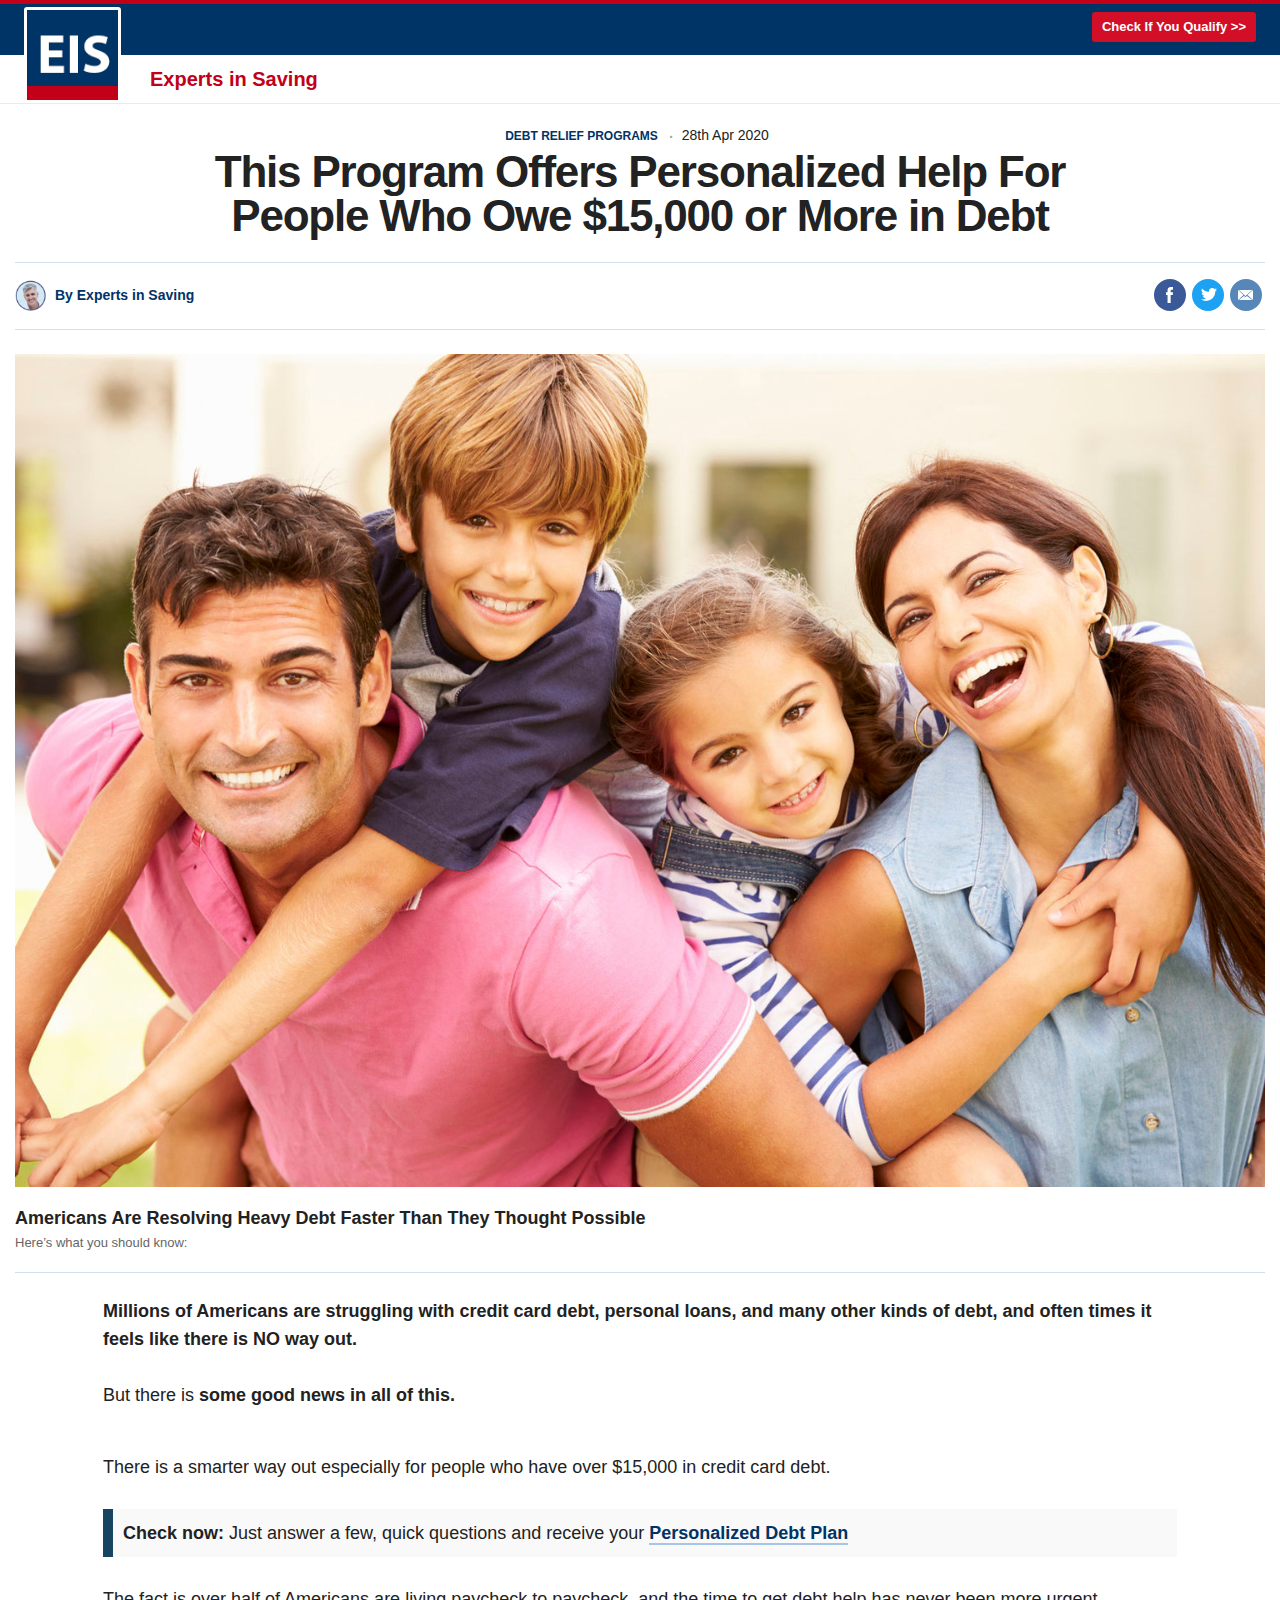
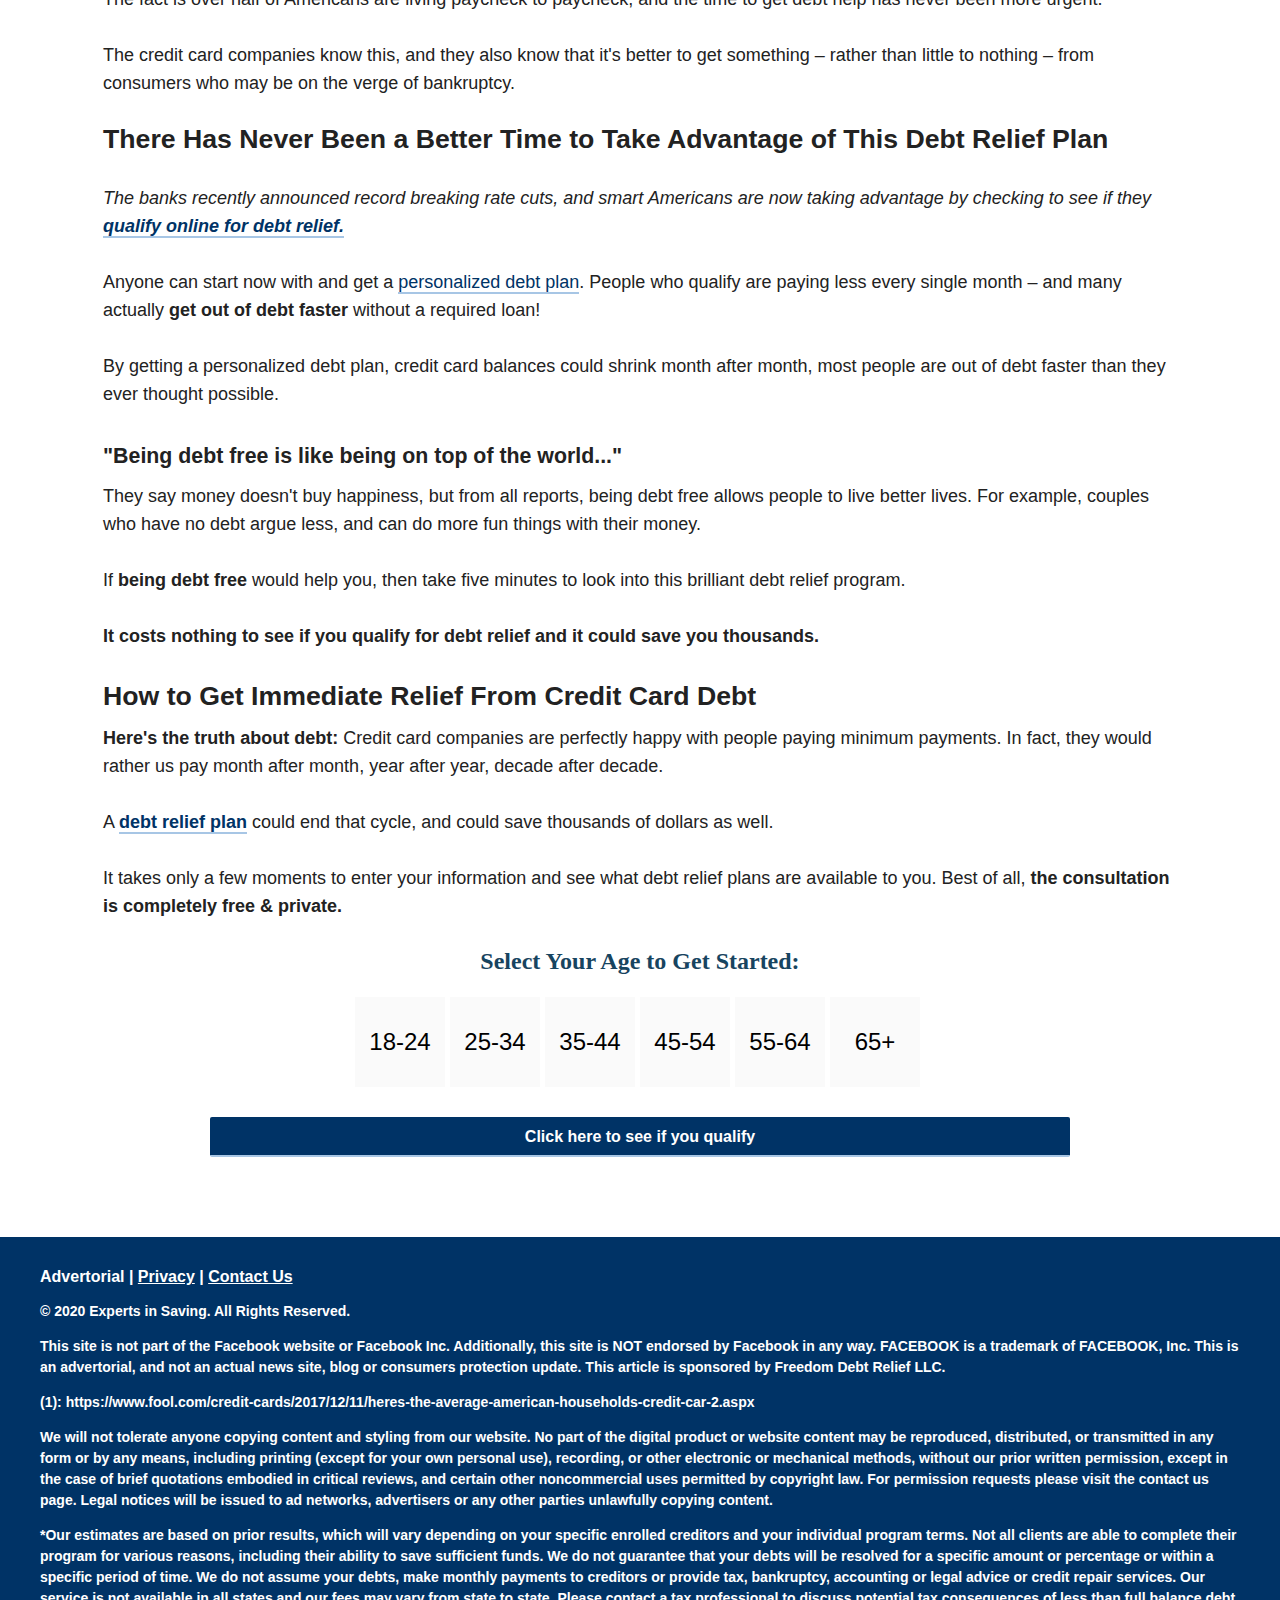
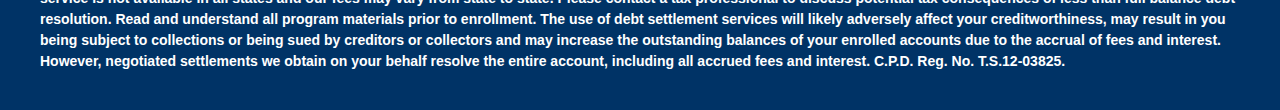
==== commit b8ada321: "Add files via upload" ====
--- a/index.html
+++ b/index.html
@@ -62,11 +62,6 @@
 <div class="inner">
 <div class="primary-nav tablet-desktop">
 <nav id="main-nav">
-<ul>
-<li class="menu-us"><a href="https://www.gpalstrk.com/2M731JR/2TTBPJ7/">More Information</a></li>
-<li class="menu-world"><a href="https://www.gpalstrk.com/2M731JR/2TTBPJ7/">Requirements</a></li>
-<li class="menu-opinion"><a href="https://www.gpalstrk.com/2M731JR/2TTBPJ7/">Advertorial Disclaimer</a></li>
-</ul>
 </nav>
 </div>
 <div class="meta">
@@ -209,9 +204,9 @@
 <div class="col-lg-12">
 <div class="row">
 <div class="col-md-12 text-left">
-<div class="footerlinks"> <a href="#">Advertising Disclosure</a> | <a href="#">Privacy</a> | <a href="#">Contact Us</a></div><br>
+<div class="footerlinks"> Advertorial | <a href="/privacy.html">Privacy</a> | <a href="/contact.html">Contact Us</a></div><br>
 <p>© 2020 Experts in Saving. All Rights Reserved.</p>
-<p>This is an advertorial, and not an actual news site, blog or consumers protection update. This article is sponsored by Freedom Debt Relief LLC.</p>
+<p>This site is not part of the Facebook website or Facebook Inc. Additionally, this site is NOT endorsed by Facebook in any way. FACEBOOK is a trademark of FACEBOOK, Inc. This is an advertorial, and not an actual news site, blog or consumers protection update. This article is sponsored by Freedom Debt Relief LLC.</p>
 <p>(1): https://www.fool.com/credit-cards/2017/12/11/heres-the-average-american-households-credit-car-2.aspx</p>
 <p>We will not tolerate anyone copying content and styling from our website. No part of the digital product or website content may be reproduced, distributed, or transmitted in any form or by any means, including printing (except for your own personal use), recording, or other electronic or mechanical methods, without our prior written permission, except in the case of brief quotations embodied in critical reviews, and certain other noncommercial uses permitted by copyright law. For permission requests please visit the contact us page. Legal notices will be issued to ad networks, advertisers or any other parties unlawfully copying content.</p>
 <p>*Our estimates are based on prior results, which will vary depending on your specific enrolled creditors and your individual program terms. Not all clients are able to complete their program for various reasons, including their ability to save sufficient funds. We do not guarantee that your debts will be resolved for a specific amount or percentage or within a specific period of time. We do not assume your debts, make monthly payments to creditors or provide tax, bankruptcy, accounting or legal advice or credit repair services. Our service is not available in all states and our fees may vary from state to state. Please contact a tax professional to discuss potential tax consequences of less than full balance debt resolution. Read and understand all program materials prior to enrollment. The use of debt settlement services will likely adversely affect your creditworthiness, may result in you being subject to collections or being sued by creditors or collectors and may increase the outstanding balances of your enrolled accounts due to the accrual of fees and interest. However, negotiated settlements we obtain on your behalf resolve the entire account, including all accrued fees and interest. C.P.D. Reg. No. T.S.12-03825.</p>
